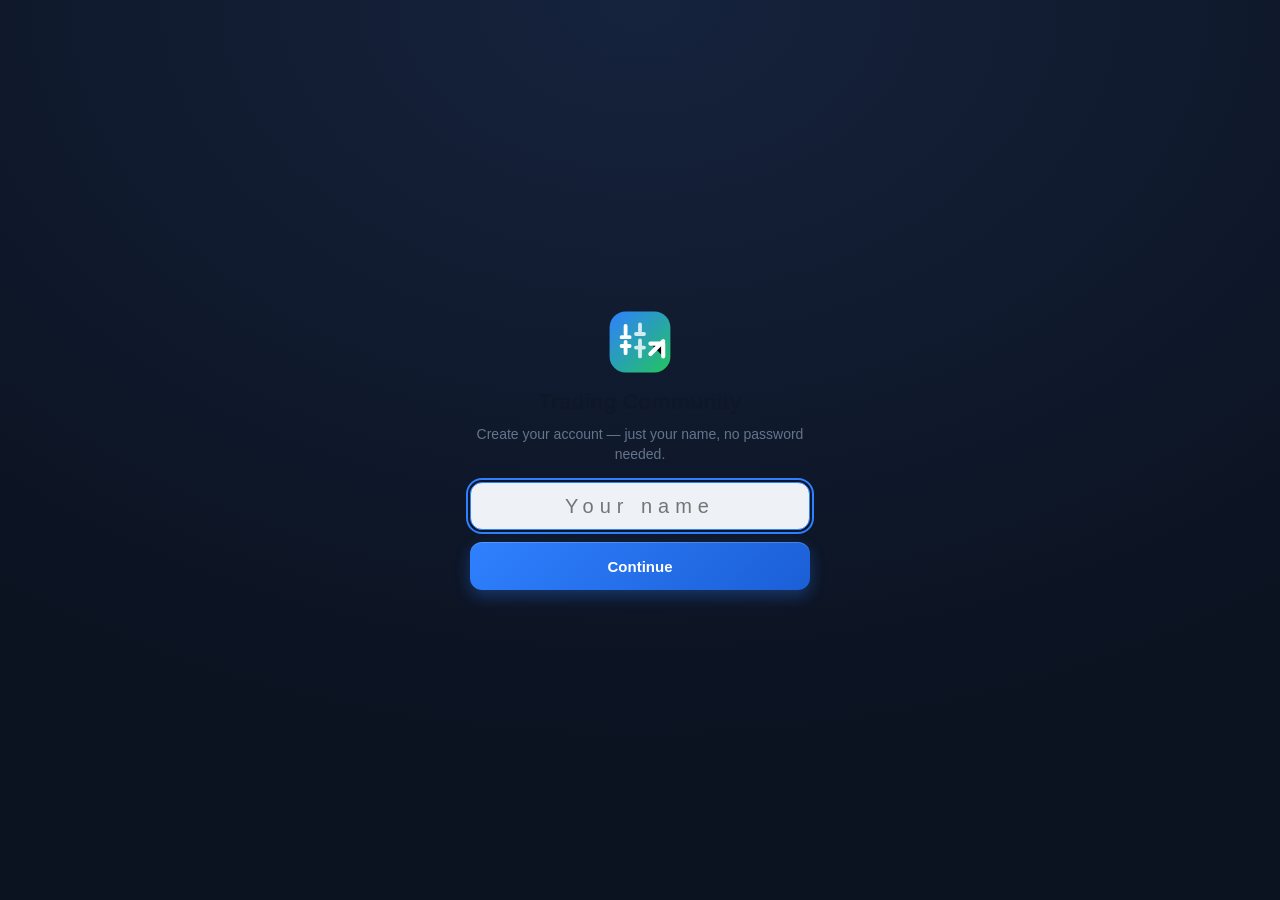
==== index.html @ dc7403ff "v25.18: fix name-only signup identity — saved name now renders on Profile/sidebar/header (renderYouI" ====
<!DOCTYPE html>
<html lang="en" data-theme="light">
<head>
<meta charset="UTF-8">
<meta name="viewport" content="width=device-width, initial-scale=1, viewport-fit=cover">
<meta name="theme-color" content="#05080F">
<title>Trading Community — Live Trading Terminal</title>
<link rel="stylesheet" href="styles.css?v=53">
</head>
<body>

<!-- ================= APP (no login — opens straight into the terminal) ================= -->
<div class="view active" id="view-app">
  <div class="app-shell">

    <!-- Desktop sidebar -->
    <aside class="sidebar">
      <div class="side-brand"><div class="brand-logo"><svg viewBox="0 0 40 40" aria-hidden="true"><defs><linearGradient id="blg1" x1="0" y1="0" x2="1" y2="1"><stop offset="0" stop-color="#2F80FF"/><stop offset="1" stop-color="#22C55E"/></linearGradient></defs><rect x="1" y="1" width="38" height="38" rx="10" fill="url(#blg1)"/><path d="M11 27v-7M11 15v-5M8.5 22.5h5M8.5 17h5" stroke="#fff" stroke-width="2.4" stroke-linecap="round"/><path d="M20 29V19M20 13V9M17.5 23.5h5M17.5 15h5" stroke="#fff" stroke-width="2.4" stroke-linecap="round" opacity=".8"/><path d="M26.5 27.5l8-8M26.5 21h8v8" stroke="#fff" stroke-width="2.6" stroke-linecap="round" stroke-linejoin="round"/></svg></div><div><b>Trade.FlexSpot</b><span>Trading community</span></div></div>
      <nav class="side-nav" id="sideNav" aria-label="Primary">
        <button class="snav active" data-tab="home"><span class="ic" data-icon="home"></span><span>Home</span></button>
        <button class="snav" data-tab="trade"><span class="ic" data-icon="trade"></span><span>Trade</span><i class="tab-badge" id="posBadgeSide" hidden></i></button>
        <button class="snav" data-tab="live"><span class="ic" data-icon="live"></span><span>Live</span><i class="live-dot"></i></button>
        <button class="snav" data-tab="traders"><span class="ic" data-icon="community"></span><span>Traders</span></button>
        <button class="snav" data-tab="reels"><span class="ic" data-icon="reel"></span><span>Reels</span></button>
        <button class="snav" data-tab="ideas"><span class="ic" data-icon="bulb"></span><span>Trade Ideas</span></button>
        <button class="snav" data-tab="leaderboard"><span class="ic" data-icon="trophy"></span><span>Leaderboard</span></button>
        <button class="snav" data-tab="classes"><span class="ic" data-icon="grad"></span><span>Classes</span></button>
        <button class="snav" data-tab="community"><span class="ic" data-icon="chat"></span><span>Community</span></button>
        <button class="snav" data-tab="portfolio"><span class="ic" data-icon="wallet"></span><span>Portfolio</span></button>
        <button class="snav" data-tab="brokers"><span class="ic" data-icon="bank"></span><span>Broker Accounts</span></button>
        <button class="snav" data-tab="profile"><span class="ic" data-icon="profile"></span><span>Profile</span></button>
        <button class="snav" data-tab="settings"><span class="ic" data-icon="gear"></span><span>Settings</span></button>
      </nav>
      <div class="side-foot">
        <div class="side-user"><div class="avatar sm" id="sideAvatar">AT</div><div><b id="sideName">Alex Trader</b><span id="sideEmail">Demo account</span></div></div>
      </div>
    </aside>

    <!-- Main column -->
    <div class="main">
      <header class="appbar">
        <div class="brand-logo sm-only"><svg viewBox="0 0 40 40" aria-hidden="true"><defs><linearGradient id="blg2" x1="0" y1="0" x2="1" y2="1"><stop offset="0" stop-color="#2F80FF"/><stop offset="1" stop-color="#22C55E"/></linearGradient></defs><rect x="1" y="1" width="38" height="38" rx="10" fill="url(#blg2)"/><path d="M11 27v-7M11 15v-5M8.5 22.5h5M8.5 17h5" stroke="#fff" stroke-width="2.4" stroke-linecap="round"/><path d="M20 29V19M20 13V9M17.5 23.5h5M17.5 15h5" stroke="#fff" stroke-width="2.4" stroke-linecap="round" opacity=".8"/><path d="M26.5 27.5l8-8M26.5 21h8v8" stroke="#fff" stroke-width="2.6" stroke-linecap="round" stroke-linejoin="round"/></svg></div>
        <button class="sym-picker" id="symPicker" aria-label="Select symbol"><span id="symName">XAUUSD</span><span class="ic sm" data-icon="chev"></span></button>
        <div class="px-block">
          <div class="px num" id="hdrPrice">—</div>
          <div class="chg-pill num" id="hdrChg">—</div>
        </div>
        <div class="appbar-search"><span class="ic sm" data-icon="search"></span><input id="globalSearch" placeholder="Search traders, symbols, ideas…" autocomplete="off" aria-label="Search"><div class="gsearch-drop" id="gsearchDrop" hidden></div></div>
        <div class="appbar-sp"></div>
        <button class="icon-btn" id="themeBtn" aria-label="Toggle theme"><span class="ic" data-icon="theme"></span></button>
        <button class="icon-btn" id="bellBtn" aria-label="Price alerts"><span class="ic" data-icon="bell"></span><i class="dot" id="alertDot" hidden></i></button>
        <button class="icon-btn" id="dmBtn" aria-label="Messages"><span class="ic" data-icon="chat"></span><i class="dot" id="dmDot" hidden></i></button>
        <button class="avatar-btn" id="avatarBtn" aria-label="Profile">AT</button>
      </header>

      <main class="content">

        <!-- ============ HOME ============ -->
        <section class="screen active" id="screen-home" aria-label="Home">
          <div class="mh-search"><span class="ic sm" data-icon="search"></span><input id="homeSearch" placeholder="Search traders, symbols, ideas…" autocomplete="off" aria-label="Search"><div class="gsearch-drop" id="homeSearchDrop" hidden></div></div>
          <!-- v25.13: install prompt (dismissible, demo) -->
          <div class="install-card" id="installCard" hidden>
            <span class="ic" data-icon="download"></span>
            <div class="install-tx"><b data-i18n="installTitle">Install the app</b><span class="fine" id="installHow">Faster access — add to your home screen.</span></div>
            <button class="primary-btn sm" id="installBtn" hidden><span data-i18n="installBtn">Install app</span></button>
            <button class="icon-btn" id="installX" aria-label="Dismiss"><span class="ic sm" data-icon="x"></span></button>
          </div>
          <div class="live-hero" id="liveHero">
            <img class="live-hero-bg" src="https://picsum.photos/seed/tradingdesk7/800/420" alt="" loading="lazy">
            <div class="live-hero-grad"></div>
            <div class="live-hero-top"><span class="live-pill"><i></i>LIVE</span><span class="live-viewers"><span class="ic xs" data-icon="eye"></span>2.4K</span></div>
            <div class="live-hero-bottom">
              <h3>Live Trading with Ali</h3>
              <p>XAUUSD Live Analysis • Q&amp;A • Trade Setups</p>
              <div class="live-hero-row"><span id="liveHeroAv"></span><span class="live-hero-name">Ali Khan <span class="verified">✓</span></span><button class="watch-live-btn" id="liveHeroBtn"><span data-i18n="watchLive">Watch Live</span></button></div>
            </div>
          </div>
          <div class="sec-head"><h3 data-i18n="upcomingLives">Upcoming lives</h3><span class="fine">Demo schedule</span></div>
          <div class="up-list" id="upcomingLives"></div>
          <div class="mkt-chips" id="homeMktChips" aria-label="Market overview"></div>
          <!-- v25.13: economic calendar teaser (demo) -->
          <button class="econ-card" data-goto="econ">
            <span class="ic" data-icon="cal"></span>
            <span class="econ-tx"><b data-i18n="econTitle">Economic Calendar</b><span class="fine">Next: NFP · Fri Oct 2 · 12:30 UTC <span class="demo-tag">Demo</span></span></span>
            <span class="ic xs set-chev" data-icon="chev"></span>
          </button>
          <div class="home-sec" id="homeSecTraders">
            <div class="sec-head"><h3 data-i18n="topTraders">Top Traders</h3><button class="link-btn" data-goto="community"><span data-i18n="seeAll">See All ›</span></button></div>
            <div class="tt-scroll" id="homeTopTraders"></div>
          </div>
          <div class="sec-head"><h3 data-i18n="reelsIdeas">Reels &amp; Trade Ideas</h3><button class="link-btn" data-goto="community"><span data-i18n="seeAll">See All ›</span></button></div>
          <div class="reels-scroll" id="homeReelsRow"></div>
          <div class="home-sec" id="homeSecClasses">
            <div class="sec-head"><h3 data-i18n="classes">Classes</h3><button class="link-btn" data-goto="classes"><span data-i18n="seeAll">See All ›</span></button></div>
            <div class="course-list" id="homeCourseList"></div>
          </div>
          <!-- v25.13: prop challenge promo (demo) -->
          <div class="prop-promo">
            <div class="prop-promo-top"><span class="ic" data-icon="trophy"></span><b>Prop Challenge</b><span class="demo-tag">Demo</span></div>
            <p class="fine">Turn a <b>$10,000 demo account</b> into a funded demo account: <b>+10%</b> profit target, <b>−5%</b> max drawdown, no time limit. Practice prop-firm rules with zero real money.</p>
            <div class="prop-promo-actions">
              <button class="primary-btn" id="homePropStart"><span class="ic xs" data-icon="trophy"></span> <span data-i18n="startChallenge">Start demo challenge</span></button>
              <button class="link-btn" data-goto="prop"><span data-i18n="viewDashboard">View dashboard ›</span></button>
            </div>
          </div>
          <!-- desktop home dashboard -->
          <div class="home-desk">
            <div class="hd-main">
              <div class="hd-hero" id="hdHero">
                <img src="https://picsum.photos/seed/tradingdesk7/1000/420" alt="" loading="lazy">
                <div class="hd-hero-grad"></div>
                <div class="hd-hero-top"><span class="live-pill"><i></i>LIVE</span><span class="live-viewers"><span class="ic xs" data-icon="eye"></span>2.4K</span></div>
                <div class="hd-hero-bottom">
                  <h3>Live Trading with Ali</h3>
                  <p>XAUUSD Live Analysis • Q&amp;A • Trade Setups</p>
                  <button class="watch-live-btn" id="hdHeroBtn">Watch Live</button>
                </div>
              </div>
              <div class="hd-sec">
                <div class="hd-sec-head"><h3>Reels &amp; Short Ideas</h3><button class="link-btn" data-goto="reels">See All ›</button></div>
                <div class="hd-reels" id="hdReels"></div>
              </div>
              <div class="hd-sec">
                <div class="hd-sec-head"><h3>Popular Trade Ideas</h3><button class="link-btn" data-goto="ideas">See All ›</button></div>
                <div class="hd-ideas" id="hdIdeas"></div>
              </div>
            </div>
            <div class="hd-side">
              <div class="hd-acct">
                <div class="hd-acct-head"><b>Your Account</b><span class="acct-tag">Real Account</span></div>
                <span class="fine">Equity</span>
                <div class="hd-eq num" id="hdEquity">$12,450.32</div>
                <div class="hd-eq-chg num pl-pos" id="hdEqChg">+2.35% (+$285.40)</div>
                <canvas class="hd-spark" id="hdSpark" width="300" height="60"></canvas>
                <div class="hd-acct-grid">
                  <div><span>Balance</span><b class="num" id="hdBal">$12,120.00</b></div>
                  <div><span>Equity</span><b class="num" id="hdEq2">$12,450.32</b></div>
                  <div><span>Free Margin</span><b class="num" id="hdFree">$9,230.11</b></div>
                  <div><span>Margin</span><b class="num" id="hdMarg">$3,220.21</b></div>
                </div>
                <div class="hd-acct-btns"><button class="pf-dep" id="hdDeposit">Deposit</button><button class="pf-wd" id="hdTradeNow">Trade Now</button></div>
              </div>
              <div class="hd-card">
                <div class="hd-sec-head"><h3>Top Traders</h3><button class="link-btn" data-goto="leaderboard">See All ›</button></div>
                <div id="hdTraders"></div>
              </div>
              <div class="hd-card">
                <div class="hd-sec-head"><h3>Community Sentiment</h3></div>
                <div class="hd-sent-sym"><span class="flag">🇺🇸</span><b>XAUUSD</b></div>
                <div class="poll-bars">
                  <div class="poll-row"><span>Bullish</span><div class="poll-track"><i id="hdBullFill" style="width:68%"></i></div><b class="num pl-pos" id="hdBullPct">68%</b></div>
                  <div class="poll-row"><span>Bearish</span><div class="poll-track"><i id="hdBearFill" style="width:32%"></i></div><b class="num pl-neg" id="hdBearPct">32%</b></div>
                </div>
                <span class="fine num">1,245 votes</span>
              </div>
              <div class="hd-card">
                <div class="hd-sec-head"><h3>Classes</h3><button class="link-btn" data-goto="classes">See All ›</button></div>
                <div id="hdCourses"></div>
              </div>
            </div>
          </div>
        </section>

        <!-- ============ TRADE TERMINAL ============ -->
        <section class="screen" id="screen-trade" aria-label="Trade">
          <div class="desk-symstrip" id="deskSymStrip" aria-label="Watchlist"></div>
          <!-- Account strip -->

          <button class="acct-switch" id="acctSwitch" aria-label="Switch trading account"><span class="acct-dot" id="acctDot"></span><span><b id="acctName">Exness</b><span class="acct-type" id="acctType">Demo</span></span><span class="ic sm" data-icon="chev"></span></button>
          <div class="acct-strip" id="acctStrip" aria-label="Account summary">
            <div class="acct"><span>Equity</span><b class="num" id="acctEquity">$10,000.00</b></div>
            <div class="acct"><span>Balance</span><b class="num" id="acctBalance">$10,000.00</b></div>
            <div class="acct"><span>Margin</span><b class="num" id="acctMargin">$0.00</b></div>
            <div class="acct"><span>Free margin</span><b class="num" id="acctFree">$10,000.00</b></div>
            <div class="acct"><span>Margin level</span><b class="num" id="acctLevel">—</b></div>
          </div>

                    <!-- Symbol header -->

          <div class="sym-head">
            <div class="sym-title">
              <h2 id="symTitle">XAUUSD</h2>
              <span id="symSub">Gold vs US Dollar · OANDA</span>
            </div>
            <div class="sym-px">
              <div class="num big" id="symPrice">—</div>
              <div class="sym-chg num" id="symChg">—</div>
            </div>
          </div>

                    <!-- Chart -->
          <div class="chart-card">
            <div class="chart-toprow">
              <div class="tf-bar" id="tfBar" role="tablist" aria-label="Timeframe">
                <button class="tf active" data-tf="1m" role="tab">1m</button>
                <button class="tf" data-tf="5m" role="tab">5m</button>
                <button class="tf" data-tf="15m" role="tab">15m</button>
                <button class="tf" data-tf="1H" role="tab">1H</button>
                <button class="tf" data-tf="4H" role="tab">4H</button>
                <button class="tf" data-tf="1D" role="tab">1D</button>
              </div>
              <button class="idea-fab" id="shareIdeaBtn"><span class="ic xs" data-icon="send"></span><span class="if-tx">Post idea</span></button>
              <button class="ind-btn" id="indBtn" aria-label="Chart indicators">Indicators</button>
              <span class="ct-sep"></span>
              <button class="ct-icbtn" id="chartSaveBtn" aria-label="Save chart" title="Save chart"><span class="ic sm" data-icon="bookmark"></span></button>
              <button class="ct-icbtn" id="chartSnapBtn" aria-label="Snapshot" title="Snapshot"><span class="ic sm" data-icon="cam"></span></button>
              <button class="replay-btn" id="replayBtn" aria-label="Replay mode" title="Replay historical candles">⟲ <span>Replay</span></button>
            </div>
            <div class="replay-bar" id="replayBar" hidden>
              <span class="replay-tag">⟲ Replay · demo · historical candles</span>
              <button class="rp-btn" id="rpBack" aria-label="Step back">⏮</button>
              <button class="rp-btn" id="rpPlay" aria-label="Play or pause">▶</button>
              <button class="rp-btn" id="rpFwd" aria-label="Step forward">⏭</button>
              <button class="rp-btn rp-speed" id="rpSpeed" aria-label="Replay speed">1x</button>
              <span class="replay-count num" id="rpCount">–</span>
              <button class="rp-exit" id="rpExit">Exit replay</button>
            </div>
            <div class="indchip-row" id="indRow" aria-label="Indicators">
              <button class="ind-chip" data-ind="ma">MA</button>
              <button class="ind-chip" data-ind="ema">EMA</button>
              <button class="ind-chip" data-ind="rsi">RSI</button>
              <button class="ind-chip" data-ind="macd">MACD</button>
              <button class="ind-chip" data-ind="bb">Bollinger</button>
              <button class="ind-expand" id="indExpand" aria-label="All indicators"><span class="ic sm" data-icon="expand"></span></button>
              <button class="ind-expand" id="chartFsBtn" aria-label="Fullscreen chart"><span class="ic sm" data-icon="expand"></span></button>
            </div>
            <div class="chart-wrap" id="tradeChartWrap">
                <div class="chart-fs-bar" id="chartFsBar" hidden>
                  <button class="fs-pill" id="chartFsTicket"><span class="ic xs" data-icon="trade"></span> Ticket</button>
                  <button class="fs-pill" id="chartFsClose" aria-label="Exit fullscreen"><span class="ic xs" data-icon="x"></span></button>
                </div>
                <div class="drawbar" id="drawBar" aria-label="Drawing tools">
                  <button class="db-btn active" data-draw="cross" title="Crosshair"><span class="ic sm" data-icon="plus"></span></button>
                  <button class="db-btn" data-draw="trend" title="Trend line"><span class="ic sm" data-icon="edit"></span></button>
                  <button class="db-btn" data-draw="fib" title="Fibonacci"><span class="ic sm" data-icon="fib"></span></button>
                  <button class="db-btn" data-draw="text" title="Text"><span class="ic sm" data-icon="chat"></span></button>
                </div>
                <div class="lw-legend num" id="chartLegend"><b id="lgSym">XAUUSD</b><span class="lg-tf" id="lgTF">1m</span><span class="mkt-pill" id="mktPill"></span><span class="data-badge" id="dataBadge"></span><span class="lg-ohlc">O <i id="lgO">—</i></span><span class="lg-ohlc">H <i id="lgH">—</i></span><span class="lg-ohlc">L <i id="lgL">—</i></span><span class="lg-ohlc">C <i id="lgC">—</i></span><span id="lgChg" class="num">—</span></div>
                <div class="proxy-note" id="proxyNote" hidden>Gold priced via the PAXG token — a market proxy, not a broker XAUUSD feed.</div>
                <div class="tv-host" id="tvChart"></div>
                <div id="indPanes"></div>
                <div class="ind-readout" id="indReadout" hidden></div>
                <div class="quick-trade">
                  <button class="qt buy" id="qtBuy">BUY</button>
                  <button class="qt sell" id="qtSell">SELL</button>
                </div>
            </div>
          </div>
          <div class="trade-cols">
            <!-- Order ticket -->
            <div class="ticket-card">
              <div class="tk-sym">
                <div><b id="tkSym">XAUUSD</b><span id="tkSymSub">Gold Spot / U.S. Dollar</span></div>
                <div class="tk-px"><b class="num" id="tkPx">—</b><span class="num" id="tkChg">—</span></div>
              </div>
              <div class="mkt-note" id="mktNote" hidden>⏸ Market closed — showing the last price. Demo orders still work.</div>
              <div class="ticket" aria-label="Order ticket">
              <div class="ttype-tabs" id="ttypeTabs" role="tablist" aria-label="Order type">
                  <button class="ttype active" data-ttype="market" role="tab">Market</button>
                  <button class="ttype" data-ttype="limit" role="tab">Limit</button>
                  <button class="ttype" data-ttype="stop" role="tab">Stop</button>
                </div>
              <div class="dir-toggle" id="dirToggle" hidden>
                  <button class="dir-btn buy active" data-dir="buy" role="tab">Buy</button>
                  <button class="dir-btn sell" data-dir="sell" role="tab">Sell</button>
                </div>
              <div class="fld" id="tPriceWrap" hidden>
                  <label for="tPrice" id="tPriceLabel">Limit price</label>
                  <input class="field num" id="tPrice" inputmode="decimal" placeholder="0.00" autocomplete="off">
                </div>
              <div class="ticket-mid">
                <div class="fld">
                  <label>Lot Size</label>
                  <div class="stepper">
                    <button id="lotMinus" aria-label="Decrease volume"><span class="ic sm" data-icon="minus"></span></button>
                    <span class="num" id="lotVal">0.10</span>
                    <button id="lotPlus" aria-label="Increase volume"><span class="ic sm" data-icon="plus"></span></button>
                  </div>
                  <div class="lot-presets" id="lotPresets" role="group" aria-label="Quick lot sizes">
                    <button data-lot="0.01">0.01</button><button data-lot="0.10" class="on">0.10</button><button data-lot="0.50">0.50</button><button data-lot="1.00">1.00</button>
                  </div>
                </div>
                <button class="switch-row" id="tpslToggle" aria-pressed="true">
                  <span>Take profit / Stop loss</span>
                  <span class="switch on" id="tpslSwitch"><i></i></span>
                </button>
              </div>
              <div class="tpsl-grid" id="tpslWrap">
                  <div class="fld"><label for="tpPrice">TP (Price)</label><input class="field num" id="tpPrice" inputmode="decimal" placeholder="—" autocomplete="off"></div>
                  <div class="fld"><label for="slPrice">SL (Price)</label><input class="field num" id="slPrice" inputmode="decimal" placeholder="—" autocomplete="off"></div>
                </div>
              <div class="exec-row">
                <button class="exec buy" id="buyBtn"><span>BUY</span><b class="num" id="buyPx">—</b></button>
                <button class="exec sell" id="sellBtn"><span>SELL</span><b class="num" id="sellPx">—</b></button>
              </div>
              <div class="risk-line">Est. Margin <b class="num" id="estMargin">$0.00</b><span class="sep">·</span>Leverage <b class="num">1:500</b></div>
              <p class="fine">Demo execution — no real orders are placed.</p>
              </div>
            </div>
            <div class="trade-side">
              <div class="sec-head"><h3>Watchlist</h3><span class="fine">Tap to switch chart</span></div>
              <div class="watchlist watch-strip" id="watchList" role="listbox" aria-label="Watchlist"></div>
              <!-- Position size calculator -->
              <div class="calc-card" id="sizeCalc">
                <div class="sec-head"><h3>Position size</h3><span class="fine">Demo</span></div>
                <div class="calc-grid">
                  <div class="fld"><label for="calcRisk">Risk %</label><input class="field num" id="calcRisk" inputmode="decimal" value="1" autocomplete="off"></div>
                  <div class="fld"><label for="calcSL">Stop distance <span class="fine" id="calcSLUnit">(price)</span></label><input class="field num" id="calcSL" inputmode="decimal" placeholder="0.00" autocomplete="off"></div>
                </div>
                <div class="calc-out"><span>Suggested size</span><b class="num" id="calcLots">—</b></div>
                <p class="fine">Risk-based sizing on demo equity — educational only.</p>
              </div>
              <!-- Market data -->

            <div class="col-data">
              <div class="md-card">
                <div class="md-tabs" id="mdTabs" role="tablist" aria-label="Market data">
                  <button class="md-tab active" data-md="depth" role="tab">Order book</button>
                  <button class="md-tab" data-md="tape" role="tab">Recent trades</button>
                </div>
                <div class="md-body" id="mdDepth">
                  <div class="ob-head"><span>Price</span><span>Size</span><span>Total</span></div>
                  <div id="obAsks"></div>
                  <div class="ob-spread"><span class="num" id="obLast">—</span><span class="ob-spread-lbl">Spread <b class="num" id="obSpread">—</b></span></div>
                  <div id="obBids"></div>
                </div>
                <div class="md-body" id="mdTape" hidden>
                  <div class="ob-head"><span>Time</span><span>Price</span><span>Size</span></div>
                  <div id="tapeBody"></div>
                </div>
              </div>
            </div>
          </div>
        </div>
          <!-- Positions -->
          <div class="pos-card">
            <div class="sec-head"><h3>Positions</h3><span class="eq-chip">Equity <b class="num" id="eqVal">$10,000.00</b></span></div>
            <div class="subtabs" id="posTabs" role="tablist" aria-label="Position tabs">
            <button class="subtab active" data-ptab="open" role="tab">Open <span class="cnt" id="openCount">0</span></button>
            <button class="subtab" data-ptab="pending" role="tab">Pending <span class="cnt" id="pendCount">0</span></button>
            <button class="subtab" data-ptab="history" role="tab">History</button>
          </div>
            <div id="posOpen"></div>
            <div id="posPending" hidden></div>
            <div id="posHistory" hidden></div>
          </div>
          <!-- Alerts -->
<div class="alerts-card" id="alertsCard">
                <div class="sec-head"><h3>Price alerts</h3><button class="link-btn" id="alertAddBtn"><span class="ic xs" data-icon="plus"></span> New alert</button></div>
                <div class="alert-form" id="alertForm" hidden>
                  <div class="fld"><label for="afSym">Symbol</label><select class="field" id="afSym"></select></div>
                  <div class="fld-row">
                    <div class="fld"><label for="afCond">Condition</label>
                      <select class="field" id="afCond"><option value="above">Price above</option><option value="below">Price below</option><option value="rsi_over">RSI crosses above 70</option><option value="rsi_under">RSI crosses below 30</option><option value="ema_cross_up">Price crosses above EMA 21</option><option value="ema_cross_down">Price crosses below EMA 21</option></select>
                    </div>
                    <div class="fld"><label for="afPrice">Price</label><input class="field num" id="afPrice" inputmode="decimal" placeholder="0.00" autocomplete="off"></div>
                  </div>
                  <div class="form-row">
                    <button class="primary-btn sm" id="afSave">Create alert</button>
                    <button class="ghost-btn sm" id="afCancel">Cancel</button>
                  </div>
                </div>
                <div id="alertList"></div>
              </div>        </section>

        <!-- ============ LIVE ============ -->
        <section class="screen" id="screen-live" aria-label="Live">
          <div class="lv-stage">
            <div class="lv-video" id="liveVideoWrap">
              <div class="lv-chart" id="tvChartStage" aria-hidden="true"></div>
              <div class="lv-grad"></div>
              <div class="lv-topbar">
                <button class="lv-icbtn" id="liveBack" aria-label="Back"><span class="ic sm" data-icon="chevL"></span></button>
                <span class="live-pill"><i></i>LIVE</span>
                <span class="lv-viewers"><span class="ic xs" data-icon="eye"></span><span class="num" id="viewerCount">2,412</span></span>
                <span class="copy-chip" id="copyChip" hidden>📋 Copying</span>
                <span class="lv-spacer"></span>
                <button class="lv-icbtn" id="camFlipBtn" aria-label="Camera options"><span class="ic sm" data-icon="cam"></span></button>
                <button class="lv-icbtn" id="liveMoreBtn" aria-label="More options"><span class="ic sm" data-icon="dots"></span></button>
              </div>
              <div class="live-hearts" id="liveHearts" aria-hidden="true"></div>
              <div class="face-cam" id="faceCam" aria-label="Streamer camera">
                <div class="cam-bg bg-none" id="faceCamBg"></div>
                <span class="fc-tag" id="faceCamTag" hidden></span>
                <video id="faceCamVideo" autoplay playsinline muted hidden></video>
                <div class="fc-empty" id="faceCamEmpty">
                  <span class="ic fc-cam-ic" data-icon="cam"></span>
                  <span class="fc-label">Face cam</span>
                  <button class="fc-cam-btn" id="camToggleBtn">Enable camera</button>
                </div>
                <i class="fc-resize" id="fcResize"></i>
              </div>
              <div class="guest-cam" id="guestCam" hidden></div>
              <button class="golive-mini lv-golive" id="goLiveBtn"><span class="golive-dot"></span><b>Go Live</b></button>
              <button class="golive-mini golive-sched" id="schedLiveBtn" aria-label="Schedule a live"><span>📅</span><b>Schedule</b></button>
            </div>
            <div class="lv-info">
              <h3>Live Trading with Ali</h3>
              <p class="fine">XAUUSD Analysis • Live Trades • Q&amp;A</p>
              <div class="lv-host">
                <div class="avatar" id="liveAvatar">AK</div>
                <div class="lv-host-tx"><b>Ali Khan <span class="verified">✓</span></b><span class="fine">Pro Trader • <span class="num">128K</span> followers</span></div>
                <button class="follow-btn sm" id="liveFollowBtn">Follow</button>
                <button class="copy-open-btn" id="liveCopyBtn2">Copy Trades</button>
              </div>
              <div class="lv-engage">
                <button class="engage-btn" id="heartBtn"><span class="ic sm" data-icon="like"></span><b class="num" id="likeCount">1.2K</b></button>
                <button class="engage-btn" id="liveShareBtn"><span class="ic sm" data-icon="share"></span><span>Share</span></button>
                <button class="engage-btn" id="liveSaveBtn" aria-label="Save stream"><span class="ic sm" data-icon="bookmark"></span></button>
                <button class="engage-btn" id="giftBtn" aria-label="Send a gift"><span>🎁</span><span>Gift</span></button>
                <button class="engage-btn" id="inviteBtn" aria-label="Invite a co-host" hidden><span>➕</span><span>Invite</span></button>
                <button class="engage-btn" id="pollBtn" aria-label="Start a poll" hidden><span>📊</span><span>Poll</span></button>
              </div>
              <div class="gift-top" id="giftTop" hidden></div>
              <div class="lv-tabs" id="liveTabs" role="tablist" aria-label="Live sections">
                <button class="lv-tab active" data-lv="chat" role="tab">Live Chat</button>
                <button class="lv-tab" data-lv="ideas" role="tab">Trade Ideas <i class="lv-dot"></i></button>
                <button class="lv-tab" data-lv="about" role="tab">About</button>
                <button class="lv-tab" data-lv="qa" role="tab">Q&amp;A</button>
              </div>
            </div>
          </div>
          <div class="you-live-bar" id="youLiveBar" hidden>
            <span class="live-pill"><i></i>YOU ARE LIVE</span>
            <span class="rec-badge" id="recBadge"><i></i>REC</span>
            <span class="yl-stat"><b class="num" id="youViewers">0</b> watching</span>
            <span class="yl-stat num" id="youTimer">00:00</span>
            <span class="yl-stat"><b class="num pl-pos" id="youPL">+$0.00</b> today</span>
            <button class="ghost-btn sm" id="liveLayoutBtn" aria-label="Change layout">⛶ Layout</button>
            <button class="danger-btn sm" id="endLiveBtn">End</button>
          </div>
          <div class="myrec-strip" id="myRecStrip" hidden></div>
          <div class="watch-bar" id="watchBar" hidden>
            <span id="watchBarTxt"></span>
            <button class="ghost-btn sm" id="watchLeave">Leave</button>
          </div>
          <div class="live-hint card" id="liveHint" hidden>
            <b>You're live — what now?</b>
            <ol>
              <li>Call out your entries on <b id="liveHintSym">XAUUSD</b> as you take them.</li>
              <li>Viewers see your live chart and face-cam.</li>
              <li>Tap <b>End</b> when you're done.</li>
            </ol>
            <button class="ghost-btn sm" id="liveHintOk">Got it</button>
          </div>
          <div class="chart-wrap live-chart" id="liveChartWrap" hidden>
            <div class="tv-host" id="tvChartLive"></div>
          </div>
          <div class="live-pos-strip" id="livePosStrip" hidden></div>
          <div class="lv-page active" id="lvPageChat">
            <div id="livePollWrap"></div>
            <div class="chat" id="liveChat"></div>
            <div class="chat-bar">
              <input class="field" id="chatInput" placeholder="Type a message…" maxlength="140" autocomplete="off">
              <button class="icon-btn" id="chatEmojiBtn" aria-label="Emoji"><span class="ic sm" data-icon="smile"></span></button>
              <button class="icon-btn primary" id="chatSend" aria-label="Send message"><span class="ic sm" data-icon="send"></span></button>
            </div>
          </div>
          <div class="lv-page" id="lvPageIdeas" hidden>
            <div class="sec-head"><h3>Live trades</h3>
              <button class="copy-switch" id="copySwitch" aria-pressed="false"><i></i><span>Copy trades</span></button>
            </div>
            <div class="feed" id="liveFeed"></div>
          </div>
          <div class="lv-page" id="lvPageAbout" hidden>
            <div class="lv-about">
              <div class="lv-about-row"><span>Trader</span><b>Ali Khan @alikhantfx</b></div>
              <div class="lv-about-row"><span>Focus</span><b>XAUUSD · London session scalps</b></div>
              <div class="lv-about-row"><span>Win rate</span><b class="num">62%</b></div>
              <div class="lv-about-row"><span>Total return</span><b class="num pl-pos">+284.5%</b></div>
              <p class="fine">Streaming is simulated in this demo — no real broadcast leaves your device.</p>
            </div>
          </div>
          <div class="lv-page" id="lvPageQa" hidden>
            <p class="fine qa-note">Q&amp;A — demo, questions stay on this device.</p>
            <div class="chat-bar qa-bar">
              <input class="field" id="qaInput" placeholder="Ask the host a question…" maxlength="140" autocomplete="off">
              <button class="icon-btn primary" id="qaSend" aria-label="Ask question"><span class="ic sm" data-icon="send"></span></button>
            </div>
            <div id="qaList"></div>
            <div class="qa-answered-head" id="qaAnsweredHead" hidden>Answered</div>
            <div id="qaAnswered"></div>
          </div>
          <div class="live-toprow">
            <div class="live-now" id="liveNowStrip" aria-label="Live now"></div>
          </div>
          <div class="reels-hub">
            <div class="sec-head">
              <h3><span class="ic sm" data-icon="reel"></span> Reels</h3>
              <span class="fine num" id="reelsHubCount"></span>
            </div>
            <button class="ghost-btn wide new-reel-btn" id="hubNewReel"><span class="ic xs" data-icon="plus"></span> Upload reel</button>
            <div class="reel-grid" id="reelsHubGrid"></div>
            <p class="fine">Every reel from the community in one place — demo.</p>
          </div>
        </section>

        <!-- ============ COMMUNITY ============ -->
        <section class="screen" id="screen-traders" aria-label="Traders">
          <div class="you-card" id="youCard"></div>
          <div class="sheet-search trader-search"><span class="ic sm" data-icon="search"></span><input class="field" id="traderSearch" placeholder="Search traders…" autocomplete="off" aria-label="Search traders"></div>
          <div class="sec-head"><h3>Leaderboard</h3><span class="fine">Top traders · demo</span></div>
          <div class="lb-tabs" id="lbTabs" role="tablist" aria-label="Leaderboard sort">
            <button class="lb-tab active" data-lb="profit" role="tab">Profit</button>
            <button class="lb-tab" data-lb="win" role="tab">Win rate</button>
            <button class="lb-tab" data-lb="followers" role="tab">Followers</button>
          </div>
          <div class="trader-list" id="traderList"></div>
          <div class="card poll">
            <div class="sec-head"><h3>Community sentiment</h3><span class="fine num" id="pollVotes">—</span></div>
            <p class="poll-q">XAUUSD — where is gold headed this week?</p>
            <div class="poll-bars">
              <div class="poll-row"><span>Bullish</span><div class="poll-track"><i id="pollBuyFill"></i></div><b class="num" id="pollBuyPct">—</b></div>
              <div class="poll-row"><span>Bearish</span><div class="poll-track"><i id="pollSellFill"></i></div><b class="num" id="pollSellPct">—</b></div>
            </div>
            <div class="poll-btns" id="pollBtns">
              <button class="primary-btn sm" id="pollBuy">Vote bullish</button>
              <button class="ghost-btn sm" id="pollSell">Vote bearish</button>
            </div>
          </div>
          <div class="sec-head"><h3>Classes</h3><button class="see-all" id="classesSeeAll">See All ›</button></div>
          <div class="course-list" id="courseList"></div>
          <div class="sec-head"><h3>Feed</h3><span class="fine">Demo posts</span></div>
          <div class="card composer">
            <div class="avatar">YOU</div>
            <input class="field" id="composerInput" placeholder="Share a trade idea…" maxlength="280" autocomplete="off">
            <button class="primary-btn sm" id="composerPost">Post</button>
          </div>
          <div id="postList"></div>
        </section>

        <!-- ============ TRADER PROFILE (overlay) ============ -->
        <div class="tprof-view" id="traderProfile" hidden>
          <div class="tprof-top">
            <button class="icon-btn" id="tprofBack" aria-label="Back"><span class="ic tprof-back-ic" data-icon="chev"></span></button>
            <b>Trader profile</b><span class="demo-tag">Demo</span>
          </div>
          <div class="tprof-scroll" id="tprofBody"></div>
        </div>

        <!-- ============ PROFILE ============ -->
        <section class="screen" id="screen-profile" aria-label="Profile">
          <div class="prof-head">
            <button class="prof-av-btn" id="profAvatarBtn" aria-label="Edit profile photo"><span class="avatar lg" id="profAvatar">AT</span><span class="av-cam"><span class="ic xs" data-icon="cam"></span></span></button>
            <div class="prof-id"><h3 id="profName">Alex Trader</h3><span class="handle" id="profHandle">@alextrader</span>
            <span class="funded-badge" id="fundedBadge" hidden>Funded ✓ · demo</span>
            <span class="streak-pill" id="streakPill" hidden>🔥 1</span>
            <div class="prof-bio" id="profBio">Learning in public · XAUUSD &amp; majors · demo journey</div></div>
          </div>
          <button class="primary-btn wide" id="editProfileBtn"><span class="ic xs" data-icon="edit"></span> Edit profile</button>
          <div class="set-card">
            <div class="set-title">Account</div>
            <button class="set-row" id="profAcctBtn">
              <span class="set-ic"><span class="ic" data-icon="bank"></span></span>
              <span class="set-tx"><b>Trading account</b><span><span class="acct-dot" id="profAcctDot"></span> <span id="profAcctName">Exness · Demo</span></span></span>
              <span class="ic xs set-chev" data-icon="chev"></span>
            </button>
            <button class="set-row" id="kycRow">
              <span class="set-ic"><span class="ic" data-icon="shield"></span></span>
              <span class="set-tx"><b id="kycLabel">Verify identity</b><span>Identity verification</span></span>
              <b class="kyc-status" id="kycStatus">Not verified</b>
              <span class="ic xs set-chev" data-icon="chev"></span>
            </button>
          </div>
          <div class="set-card">
            <div class="set-title">Achievements <span class="demo-tag">Demo</span></div>
            <div class="ach-row" id="achieveRow"></div>
          </div>
          <div class="set-card">
            <div class="set-title">Preferences</div>
            <button class="set-row" id="setThemeRow">
              <span class="set-ic"><span class="ic" data-icon="theme"></span></span>
              <span class="set-tx"><b>Appearance</b><span id="setThemeName">Dark</span></span>
              <span class="ic xs set-chev" data-icon="chev"></span>
            </button>
            <button class="set-row" id="setAlertsRow">
              <span class="set-ic"><span class="ic" data-icon="bell"></span></span>
              <span class="set-tx"><b>Price alerts</b><span>Manage your alerts</span></span>
              <span class="ic xs set-chev" data-icon="chev"></span>
            </button>
          </div>
          <div class="set-card">
            <div class="set-title">About</div>
            <div class="set-row static">
              <span class="set-ic"><span class="ic" data-icon="info"></span></span>
              <span class="set-tx"><b>Trading Community</b><span id="profVerLine">demo build</span></span>
            </div>
          </div>
          <div class="stat-grid">
            <div class="stat"><b class="num" id="statWin">67%</b><span>Win rate</span></div>
            <div class="stat"><b class="num" id="statTrades">312</b><span>Demo trades</span></div>
            <div class="stat"><b class="num" id="statFollowers">48.2k</b><span>Followers</span></div>
            <div class="stat"><b class="num" id="statPL">+$4,210</b><span>Total P/L</span></div>
          </div>
          <!-- v25.13: referral rewards (demo) -->
          <div class="set-card ref-card">
            <div class="set-title"><span data-i18n="inviteFriends">Invite friends</span> <span class="demo-tag">Demo</span></div>
            <p class="fine">Share your invite link — each friend who joins the demo earns you <b>$25 demo funds</b>. Simulated.</p>
            <div class="ref-row"><input class="field" id="refLinkP" readonly value="" aria-label="Invite link"><button class="ghost-btn sm" id="refCopyP">Copy</button></div>
            <div class="set-row static"><span><b>Friends invited</b><span class="fine">Simulated count — demo</span></span><b class="num" id="refCountP">0</b></div>
            <button class="ghost-btn sm" id="refSimP">Simulate an invite (+$25 demo)</button>
          </div>
          <div class="card copy-status" id="copyStatusCard" hidden></div>
          <div class="prof-tabs" id="profTabs" role="tablist" aria-label="Profile tabs">
            <button class="ptab active" data-ptab="posts" role="tab">Posts</button>
            <button class="ptab" data-ptab="reels" role="tab">Reels</button>
            <button class="ptab" data-ptab="trades" role="tab">Trades</button>
          </div>
          <div id="profPosts"></div>
          <div id="profReels" hidden></div>
          <div id="profTrades" hidden>
            <div class="sec-head"><h3>Broker accounts</h3><span class="demo-tag">Demo</span></div>
            <div id="brokerList"></div>
            <button class="ghost-btn wide" id="addBroker"><span class="ic xs" data-icon="plus"></span> Add broker</button>
            <!-- v25.13: partner broker affiliate links (demo) -->
            <div id="affRow" class="aff-row"></div>
            <div class="sec-head"><h3>Trade history</h3></div>
            <div id="profHistory"></div>
          </div>
        </section>

        <!-- ============ COMMUNITY ============ -->
        <section class="screen" id="screen-community" aria-label="Community">
          <div id="ownerAnnounce"></div>
          <div class="ctabs" id="communityTabs" role="tablist" aria-label="Community sections">
            <button class="ctab active" data-ctab="traders" role="tab">Top Traders</button>
            <button class="ctab" data-ctab="feed" role="tab">Community</button>
            <button class="ctab" data-ctab="ideas" role="tab">Trade Ideas</button>
            <button class="ctab" data-ctab="reels" role="tab">Reels</button>
          </div>
          <div class="cpage active" id="cpage-traders" role="tabpanel">
            <div class="period-pills" id="periodPills" role="tablist" aria-label="Ranking period">
              <button class="ppill active" data-period="30D" role="tab">30D</button>
              <button class="ppill" data-period="90D" role="tab">90D</button>
              <button class="ppill" data-period="1Y" role="tab">1Y</button>
              <button class="ppill" data-period="ALL" role="tab">All</button>
            </div>
            <div id="communityTraders"></div>
          </div>
          <div class="cpage" id="cpage-feed" role="tabpanel" hidden>
            <div class="composer">
              <div class="avatar sm" id="composerAvatar">AT</div>
              <input class="field" id="composerDeskInput" placeholder="Share a trade idea…" aria-label="Write a post">
              <button class="icon-btn primary" id="composerDeskPost" aria-label="Post"><span class="ic sm" data-icon="send"></span></button>
            </div>
            <div id="communityPosts"></div>
          </div>
          <div class="cpage" id="cpage-ideas" role="tabpanel" hidden>
            <div id="communityIdeas"></div>
          </div>
          <div class="cpage" id="cpage-reels" role="tabpanel" hidden>
            <div class="reels-grid" id="communityReels"></div>
          </div>
        </section>

        <!-- ============ PORTFOLIO ============ -->
        <section class="screen" id="screen-portfolio" aria-label="Portfolio">
          <div class="pf-balance-card">
            <div class="pf-balance-top"><span>Total Balance</span><button class="icon-btn sm" id="pfEye" aria-label="Toggle balance visibility"><span class="ic sm" data-icon="eye"></span></button></div>
            <div class="pf-balance num" id="pfBalance">$12,450.32</div>
            <div class="pf-balance-sub num" id="pfBalanceSub">+2.35% · +$285.40 (Today)</div>
            <svg class="pf-spark" id="pfSpark" viewBox="0 0 200 48" preserveAspectRatio="none" aria-hidden="true"></svg>
            <div class="pf-actions">
              <button class="primary-btn" id="pfDeposit">Deposit</button>
              <button class="pf-ghost-btn" id="pfWithdraw">Withdraw</button>
              <button class="icon-btn" id="pfShare" aria-label="Share P/L card"><span class="ic sm" data-icon="share"></span></button>
            </div>
            <div class="pf-meta">
              <div><span>Equity</span><b class="num" id="pfEquity">$12,318.10</b></div>
              <div><span>Free Margin</span><b class="num" id="pfFree">$9,230.11</b></div>
              <div><span>Margin</span><b class="num" id="pfMargin">$3,088.00</b></div>
            </div>
          </div>
          <div class="ptabs" id="pfTabs" role="tablist" aria-label="Portfolio sections">
            <button class="ptab active" data-pftab="positions" role="tab">Positions</button>
            <button class="ptab" data-pftab="history" role="tab">History</button>
            <button class="ptab" data-pftab="orders" role="tab">Orders</button>
            <button class="ptab" data-pftab="txns" role="tab">Transactions</button>
          </div>
          <div class="ppage active" id="ppage-positions" role="tabpanel">
            <div class="sec-head"><h3>Open Positions <span class="count-pill" id="pfPosCount"></span></h3><button class="link-btn" id="pfCloseAll">Close All</button></div>
            <div id="pfPositions"></div>
          </div>
          <div class="ppage" id="ppage-history" role="tabpanel" hidden>
            <div class="sec-head"><h3>History</h3><span><button class="link-btn" id="pfExportCsv">Export CSV</button> · <button class="link-btn" id="pfAiReview">AI weekly review</button> · <button class="link-btn journal-toggle" id="journalToggle">📓 Journal</button></span></div>
            <div id="pfHistory"></div>
          </div>
          <div class="ppage" id="ppage-orders" role="tabpanel" hidden>
            <div id="pfOrders"></div>
          </div>
          <div class="ppage" id="ppage-txns" role="tabpanel" hidden>
            <div id="pfTxns"></div>
          </div>
          <div class="sec-head"><h3>Account Overview</h3></div>
          <div class="pf-ov-grid">
            <div class="pf-ov-cell"><span>Real Account</span><b class="num" id="pfOvBalance">$12,450.32</b></div>
            <div class="pf-ov-cell"><span>Total P/L</span><b class="num" id="pfOvPL">+$386.51</b></div>
            <div class="pf-ov-cell"><span>Open Trades</span><b class="num" id="pfOvOpen">2</b></div>
            <div class="pf-ov-cell"><span>Margin Level</span><b class="num" id="pfOvLevel">386.5%</b></div>
          </div>
          <p class="fine center">Simulated portfolio — demo</p>
        </section>

        <!-- ============ TRADE IDEAS ============ -->
        <section class="screen" id="screen-ideas" aria-label="Trade ideas">
          <div class="page-head"><div><h2>Trade Ideas</h2><span class="fine">Setups from top traders — demo</span></div>
            <button class="primary-btn sm" id="ideasPagePost"><span class="ic xs" data-icon="send"></span> Post idea</button></div>
          <div id="ideasPageList"></div>
        </section>

        <!-- ============ LEADERBOARD ============ -->
        <section class="screen" id="screen-leaderboard" aria-label="Leaderboard">
          <div class="page-head"><div><h2>Leaderboard</h2><span class="fine">Ranked by returns — demo</span></div></div>
          <div class="card contest-card">
            <div class="sec-head"><h3>🏆 Weekly Demo Contest</h3><span class="demo-tag">Demo</span></div>
            <p class="fine contest-sub" id="contestSub">Demo P/L this week · prizes announced soon</p>
            <div id="contestRows"></div>
          </div>
          <div class="ctabs" id="lbViewTabs" role="tablist" aria-label="Leaderboard view">
            <button class="ctab active" data-lbtab="traders" role="tab">Traders</button>
            <button class="ctab" data-lbtab="copiers" role="tab">Copiers · Play money</button>
          </div>
          <div id="lbTradersPane">
          <div class="period-pills" id="lbPeriodPills" role="tablist" aria-label="Ranking period">
            <button class="ppill active" data-lbperiod="30D" role="tab">30D</button>
            <button class="ppill" data-lbperiod="90D" role="tab">90D</button>
            <button class="ppill" data-lbperiod="1Y" role="tab">1Y</button>
            <button class="ppill" data-lbperiod="ALL" role="tab">All</button>
          </div>
          <div id="leaderboardPageList"></div>
          </div>
          <div id="lbCopiersPane" hidden>
            <p class="fine copier-note">Each copier mirrors one trader with <b>$10,000 virtual</b>. Every figure here is play money — no real funds, no broker involved.</p>
            <div id="copierBoardList"></div>
          </div>
        </section>

        <!-- ============ CLASSES ============ -->
        <section class="screen" id="screen-classes" aria-label="Classes">
          <div class="page-head"><div><h2>Classes</h2><span class="fine">Learn from pro traders — demo</span></div></div>
          <div id="classesPageList"></div>
        </section>

        <!-- ============ BROKER ACCOUNTS ============ -->
        <section class="screen" id="screen-brokers" aria-label="Broker accounts">
          <div class="page-head"><div><h2>Broker Accounts</h2><span class="fine">Connect a broker to mirror trades — demo</span></div>
            <button class="ghost-btn sm" id="brokersPageAdd"><span class="ic xs" data-icon="plus"></span> Add broker</button></div>
          <div id="brokersPageList"></div>
          <p class="fine center">Connections are simulated — no real credentials are used.</p>
        </section>

        <!-- ============ PROP CHALLENGE (demo) ============ -->
        <section class="screen" id="screen-prop" aria-label="Prop challenge">
          <div class="page-head"><div><h2>Prop Challenge</h2><span class="fine">Simulated prop-firm challenge — demo only, no real money</span></div></div>
          <div id="propBody"></div>
        </section>

        <!-- ============ DMS (demo) ============ -->
        <section class="screen" id="screen-dm" aria-label="Messages">
          <div class="page-head"><div><h2>Messages</h2><span class="fine">Demo inbox — simulated replies</span></div></div>
          <div id="dmList"></div>
          <div id="dmThread" hidden>
            <button class="ghost-btn sm dm-back" id="dmBackBtn">‹ Back</button>
            <div class="dm-head" id="dmHead"></div>
            <div class="dm-msgs" id="dmMsgs"></div>
            <div class="dm-composer">
              <input class="field dm-input" id="dmInput" placeholder="Write a message…" autocomplete="off" maxlength="500" aria-label="Message text">
              <button class="primary-btn dm-send" id="dmSendBtn" aria-label="Send message"><span class="ic xs" data-icon="send"></span></button>
            </div>
          </div>
        </section>

        <!-- ============ SETTINGS ============ -->
        <section class="screen" id="screen-settings" aria-label="Settings">
          <div class="page-head"><div><h2>Settings</h2><span class="fine">App preferences — demo</span></div></div>
          <div class="set-card">
            <div class="set-row"><span><b>Appearance</b><span class="fine">Light or dark theme</span></span>
              <button class="theme-toggle" id="setThemeToggle" aria-label="Toggle theme"><span class="ic sm" data-icon="sun"></span><span class="ic sm" data-icon="moon"></span><i class="tt-knob"></i></button></div>
            <div class="set-row"><span><b>Notifications</b><span class="fine">Price alerts, live streams, follows</span></span>
              <button class="switch-row" id="setNotifToggle" aria-pressed="true"><span class="switch on"><i></i></span></button></div>
            <!-- v25.13: language -->
            <div class="set-row"><span><b data-i18n="language">Language</b><span class="fine">App language</span></span>
              <select class="field lang-sel" id="langSel" aria-label="Language">
                <option value="en">English</option><option value="ar">العربية</option><option value="hi">हिन्दी</option><option value="ur">اردو</option>
              </select></div>
            <div class="set-row"><span><b>Reset demo</b><span class="fine">Clear all demo data and start fresh</span></span>
              <button class="danger-btn sm" id="setResetDemo">Reset</button></div>
            <div class="set-row static col"><span><b>AI API key</b><span class="fine">For the AI weekly review — stored on this device only, never sent anywhere else</span></span>
              <input class="field" id="aiKeyInput" type="password" placeholder="Paste key (sk-…)" autocomplete="off" style="margin-top:8px"></div>
          </div>
          <!-- v25.13: growth -->
          <div class="set-card">
            <div class="set-title">Growth <span class="demo-tag">Demo</span></div>
            <button class="set-row" data-goto="econ">
              <span class="set-ic"><span class="ic" data-icon="cal"></span></span>
              <span class="set-tx"><b data-i18n="econTitle">Economic Calendar</b><span>NFP · CPI · FOMC — reminders</span></span>
              <span class="ic xs set-chev" data-icon="chev"></span>
            </button>
            <button class="set-row" id="quizRetake">
              <span class="set-ic"><span class="ic" data-icon="grad"></span></span>
              <span class="set-tx"><b>Trading level quiz</b><span id="quizLevelName">Beginner · Intermediate · Pro</span></span>
              <span class="ic xs set-chev" data-icon="chev"></span>
            </button>
          </div>
          <div class="set-card">
            <div class="set-title"><span data-i18n="inviteFriends">Invite friends</span> <span class="demo-tag">Demo</span></div>
            <p class="fine">Each friend who joins the demo earns you <b>$25 demo funds</b>. Simulated.</p>
            <div class="ref-row"><input class="field" id="refLink" readonly value="" aria-label="Invite link"><button class="ghost-btn sm" id="refCopy">Copy</button></div>
            <div class="set-row static"><span><b>Friends invited</b><span class="fine">Simulated count — demo</span></span><b class="num" id="refCount">0</b></div>
            <button class="ghost-btn sm" id="refSim">Simulate an invite (+$25 demo)</button>
          </div>
          <div class="set-card">
            <div class="set-title">Verified Pro application <span class="demo-tag">Demo</span></div>
            <p class="fine">Apply for a Verified Pro badge — demo only, approved in-app.</p>
            <div class="fld"><label for="vfyHandle">Trading handle</label><input class="field" id="vfyHandle" placeholder="@yourhandle" autocomplete="off"></div>
            <div class="fld"><label for="vfySpec">Specialty</label><input class="field" id="vfySpec" placeholder="e.g. XAUUSD scalper" autocomplete="off"></div>
            <div class="fld"><label for="vfyLink">Profile link</label><input class="field" id="vfyLink" placeholder="https://…" autocomplete="off"></div>
            <button class="primary-btn wide" id="vfyApply">Apply</button>
            <div class="set-title" style="margin-top:14px">Approvals <span class="fine">demo owner</span></div>
            <div id="verifyList"></div>
          </div>
          <p class="fine center" id="setVerLine">Trading Community · demo build</p>
        </section>

        <!-- ============ ECONOMIC CALENDAR (v25.13, demo) ============ -->
        <section class="screen" id="screen-econ" aria-label="Economic calendar">
          <div class="page-head"><div><h2 data-i18n="econTitle">Economic Calendar</h2><span class="fine">Demo schedule — illustrative</span></div></div>
          <div class="econ-legend"><span><i class="econ-dot high"></i>High</span><span><i class="econ-dot med"></i>Medium</span><span><i class="econ-dot low"></i>Low</span></div>
          <div id="econList"></div>
          <p class="fine center">Illustrative demo schedule — not financial advice, no real reminders.</p>
        </section>

      </main>

      <!-- Mobile bottom nav -->
      <nav class="bottomnav" id="bottomNav" aria-label="Primary">
        <button class="tab active" data-tab="home"><span class="ic" data-icon="home"></span><span data-i18n="navHome">Home</span></button>
        <button class="tab" data-tab="trade"><span class="ic" data-icon="trade"></span><span data-i18n="navTrade">Trade</span><i class="tab-badge" id="posBadge" hidden></i></button>
        <button class="tab" data-tab="live"><span class="ic" data-icon="live"></span><span data-i18n="navLive">Live</span><i class="live-dot"></i></button>
        <button class="tab" data-tab="reels"><span class="ic" data-icon="reel"></span><span data-i18n="navReels">Reels</span></button>
        <button class="tab" data-tab="community"><span class="ic" data-icon="community"></span><span data-i18n="navCommunity">Community</span></button>
        <button class="tab" data-tab="portfolio"><span class="ic" data-icon="wallet"></span><span data-i18n="navPortfolio">Portfolio</span></button>
      </nav>
    </div>
  </div>
</div>

<!-- Notifications sheet -->
<div class="sheet" id="notifSheet" hidden role="dialog" aria-label="Notifications">
  <div class="sheet-head"><h3>Notifications</h3><button class="icon-btn" id="notifX" aria-label="Close"><span class="ic" data-icon="x"></span></button></div>
  <div class="notif-tools"><button class="link-btn" id="notifReadAll">Mark all as read</button></div>
  <div id="notifList" class="notif-list"></div>
</div>

<!-- Deposit / Withdraw sheet -->
<div class="sheet" id="moneySheet" hidden role="dialog" aria-label="Deposit or withdraw">
  <div class="sheet-head"><h3 id="moneyTitle">Deposit funds</h3><button class="icon-btn" id="moneyX" aria-label="Close"><span class="ic" data-icon="x"></span></button></div>
  <div class="money-body">
    <div class="fld"><label for="moneyAmt">Amount (USD)</label><input class="field num" id="moneyAmt" inputmode="decimal" placeholder="100.00" autocomplete="off"></div>
    <div class="money-presets" id="moneyPresets">
      <button data-amt="50">$50</button><button data-amt="100">$100</button><button data-amt="500">$500</button><button data-amt="1000">$1,000</button>
    </div>
    <button class="primary-btn wide" id="moneyGo">Deposit</button>
    <p class="fine center">Simulated funds — demo only, no real money moves.</p>
  </div>
</div>

<!-- v25.13: AI weekly review sheet -->
<div class="sheet" id="aiSheet" hidden role="dialog" aria-label="AI weekly review">
  <div class="sheet-head"><h3>AI weekly review <span class="demo-tag">Demo</span></h3><button class="icon-btn" id="aiX" aria-label="Close"><span class="ic" data-icon="x"></span></button></div>
  <div class="ai-body" id="aiBody"><p class="fine">Generating…</p></div>
</div>

<!-- v25.13: Add broker sheet (demo) -->
<div class="sheet" id="brokerSheet" hidden role="dialog" aria-label="Add broker">
  <div class="sheet-head"><h3>Add broker <span class="demo-tag">Demo</span></h3><button class="icon-btn" id="brokerX" aria-label="Close"><span class="ic" data-icon="x"></span></button></div>
  <div class="money-body">
    <div class="fld"><label for="brkSel">Broker</label>
      <select class="field" id="brkSel"><option>Exness</option><option>Vantage</option><option>IC Markets</option><option>XM</option><option>OctaFX</option><option>FBS</option><option value="custom">Custom…</option></select></div>
    <div class="fld" id="brkCustomWrap" hidden><label for="brkCustom">Custom broker name</label><input class="field" id="brkCustom" placeholder="Broker name" autocomplete="off"></div>
    <div class="fld"><label for="brkAcct">Account number</label><input class="field num" id="brkAcct" inputmode="numeric" placeholder="e.g. 12345678" autocomplete="off"></div>
    <div class="fld"><label for="brkLabel">Label</label><input class="field" id="brkLabel" placeholder="e.g. My demo" autocomplete="off"></div>
    <button class="primary-btn wide" id="brkSave">Save broker</button>
    <!-- v25.13: partner broker affiliate links (demo) -->
    <div id="affSheetRow" class="aff-row"></div>
    <p class="fine center">Simulated connection — no real credentials are used.</p>
  </div>
</div>

<!-- Asset picker sheet -->
<div class="backdrop" id="backdrop" hidden></div>
<div class="sheet" id="symbolSheet" hidden role="dialog" aria-label="Select asset">
  <div class="sheet-head"><h3>Select asset</h3><button class="icon-btn" id="sheetX" aria-label="Close"><span class="ic" data-icon="x"></span></button></div>
  <div class="sheet-search"><span class="ic sm" data-icon="search"></span><input class="field" id="sheetSearch" placeholder="Search symbol or name…" autocomplete="off" aria-label="Search assets"></div>
  <div class="sheet-cats" id="sheetCats" role="tablist" aria-label="Asset categories">
    <button class="scat active" data-cat="Favorites" role="tab">Favorites</button>
    <button class="scat" data-cat="Metals" role="tab">Metals</button>
    <button class="scat" data-cat="Forex" role="tab">Forex</button>
    <button class="scat" data-cat="Crypto" role="tab">Crypto</button>
    <button class="scat" data-cat="Indices" role="tab">Indices</button>
    <button class="scat" data-cat="Energy" role="tab">Energy</button>
  </div>
  <div id="symbolList" role="listbox" aria-label="Assets"></div>
</div>

<!-- Broker login modal -->
<div class="modal-wrap" id="brokerModal" hidden role="dialog" aria-label="Connect broker">
  <div class="modal-backdrop" id="brokerModalBg"></div>
  <div class="modal">
    <button class="modal-x" id="brokerModalX" aria-label="Close"><span class="ic sm" data-icon="x"></span></button>
    <div class="broker-ic lg" id="brokerModalIc">EX</div>
    <h3 id="brokerModalName">Exness</h3>
    <p class="modal-sub">Log in to link your account <span class="demo-tag">demo</span></p>
    <label class="fld-label">Login / account number
      <input class="field" id="brokerLogin" inputmode="numeric" placeholder="e.g. 12345678" autocomplete="off">
    </label>
    <label class="fld-label">Password
      <input class="field" id="brokerPass" type="password" placeholder="••••••••" autocomplete="off">
    </label>
    <label class="fld-label">Server
      <input class="field" id="brokerServer" placeholder="e.g. Exness-MT5Real" autocomplete="off">
    </label>
    <button class="primary-btn" id="brokerConnectGo">Connect</button>
    <p class="auth-fine">Demo — credentials never leave your device.</p>
  </div>
</div>

<div class="toast" id="toast" hidden role="status"></div>

<!-- ============ v25.13: ONBOARDING + LEVEL QUIZ (demo) ============ -->
<div class="modal-wrap" id="onboardWrap" hidden role="dialog" aria-label="Welcome">
  <div class="modal-backdrop"></div>
  <div class="modal ob-modal">
    <div class="ob-emoji" id="obEmoji">📊</div>
    <h3 id="obTitle">Trade the demo</h3>
    <p class="modal-sub" id="obText"></p>
    <div class="ob-dots" id="obDots"></div>
    <div class="ob-btns">
      <button class="ghost-btn" id="obSkip">Skip</button>
      <button class="primary-btn" id="obNext">Next</button>
    </div>
  </div>
</div>

<section class="sheet" id="quizSheet" hidden aria-label="Trading level quiz">
  <div class="sheet-head"><h3>Trading level quiz <span class="demo-tag">Demo</span></h3><button class="icon-btn" id="quizX" aria-label="Close"><span class="ic" data-icon="x"></span></button></div>
  <div class="quiz-body" id="quizBody"></div>
</section>

<!-- ============ NAME-ONLY SIGNUP (testing — no password for now) ============ -->
<div class="tc-lock" id="tcLock" hidden>
  <div class="tc-lock-card">
    <div class="brand-logo lg"><svg viewBox="0 0 40 40" aria-hidden="true"><defs><linearGradient id="blg3" x1="0" y1="0" x2="1" y2="1"><stop offset="0" stop-color="#2F80FF"/><stop offset="1" stop-color="#22C55E"/></linearGradient></defs><rect x="1" y="1" width="38" height="38" rx="10" fill="url(#blg3)"/><path d="M11 27v-7M11 15v-5M8.5 22.5h5M8.5 17h5" stroke="#fff" stroke-width="2.4" stroke-linecap="round"/><path d="M20 29V19M20 13V9M17.5 23.5h5M17.5 15h5" stroke="#fff" stroke-width="2.4" stroke-linecap="round" opacity=".8"/><path d="M26.5 27.5l8-8M26.5 21h8v8" stroke="#fff" stroke-width="2.6" stroke-linecap="round" stroke-linejoin="round"/></svg></div>
    <h2>Trading Community</h2>
    <p class="tc-lock-sub">Create your account — just your name, no password needed.</p>
    <input type="text" id="tcName" class="field tc-lock-input" placeholder="Your name" autocomplete="name" maxlength="40">
    <button class="primary-btn tc-lock-go" id="tcNameGo">Continue</button>
  </div>
</div>

<!-- ============ GO-LIVE SETUP SHEET ============ -->
<div class="backdrop" id="liveSetupBackdrop" hidden></div>
<section class="sheet" id="liveSetupSheet" hidden aria-label="Set up your stream">
  <div class="sheet-head"><b>Set up your stream</b><button class="icon-btn" id="lsClose" aria-label="Close">✕</button></div>
  <div class="ls-body">
    <div class="ls-cam">
      <div class="cam-bg bg-none" id="lsCamBg"></div>
      <video id="lsCamVideo" autoplay playsinline muted hidden></video>
      <div class="ls-cam-empty" id="lsCamEmpty">
        <span class="ic" data-icon="cam"></span>
        <span>Camera preview</span>
        <button class="fc-cam-btn" id="lsCamBtn">Enable camera</button>
      </div>
    </div>
    <div class="fld"><label for="lsTitle">Stream title</label>
      <input class="field" id="lsTitle" maxlength="60" value="XAUUSD · Live scalps" autocomplete="off">
    </div>
    <div class="fld"><span class="fld-label">Symbol you'll trade</span>
      <div class="chip-row" id="lsSymChips"></div>
    </div>
    <div class="fld"><span class="fld-label">Camera background <span class="demo-tag">Simulated</span></span>
      <div class="bg-chips" id="lsBgChips"></div>
      <p class="fine">Preview only — real background removal needs the video SDK in the next phase.</p>
    </div>
    <div class="fld"><span class="fld-label">Layout <span class="demo-tag">Demo</span></span>
      <div class="chip-row" id="lsLayoutChips"></div>
    </div>
    <p class="fine">Viewers see your live chart and face-cam. Nothing is really streamed — demo.</p>
  </div>
  <div class="sheet-foot">
    <button class="ghost-btn" id="lsCancel">Cancel</button>
    <button class="primary-btn" id="lsStart">Start Live</button>
  </div>
</section>

<!-- ============ LIVE WORKSTREAM SHEETS (gifts / schedule / poll / invite — all demo) ============ -->
<section class="sheet" id="giftSheet" hidden aria-label="Send a gift">
  <div class="sheet-head"><b>Send a gift <span class="demo-tag">Demo coins</span></b><button class="icon-btn" id="giftX" aria-label="Close">✕</button></div>
  <div class="gift-grid" id="giftGrid"></div>
  <div class="gift-qty"><span class="fine">Quantity</span><div class="chip-row" id="giftQtyRow"></div></div>
  <div class="sheet-foot">
    <button class="ghost-btn" id="giftCancel">Cancel</button>
    <button class="primary-btn" id="giftSend">Send gift</button>
  </div>
  <p class="fine gift-fine">Demo coins · no real value — nothing is purchased.</p>
</section>

<section class="sheet" id="schedSheet" hidden aria-label="Schedule a live">
  <div class="sheet-head"><b>Schedule a live</b><button class="icon-btn" id="schedX" aria-label="Close">✕</button></div>
  <div class="ls-body">
    <div class="fld"><label for="schedTitle">Title</label>
      <input class="field" id="schedTitle" maxlength="60" placeholder="e.g. London open scalps" autocomplete="off"></div>
    <div class="fld"><label for="schedAt">Date &amp; time</label>
      <input class="field" id="schedAt" type="datetime-local"></div>
    <p class="fine">Demo schedule — reminders are local to this device only.</p>
  </div>
  <div class="sheet-foot">
    <button class="ghost-btn" id="schedCancel">Cancel</button>
    <button class="primary-btn" id="schedSave">Schedule</button>
  </div>
</section>

<section class="sheet" id="pollSheet" hidden aria-label="Create a poll">
  <div class="sheet-head"><b>New poll <span class="demo-tag">Demo</span></b><button class="icon-btn" id="pollX" aria-label="Close">✕</button></div>
  <div class="ls-body">
    <div class="fld"><label for="pollQ">Question</label>
      <input class="field" id="pollQ" maxlength="80" value="XAUUSD up or down next?" autocomplete="off"></div>
    <div class="fld"><label for="pollOptA">Option 1</label>
      <input class="field" id="pollOptA" maxlength="24" value="Up" autocomplete="off"></div>
    <div class="fld"><label for="pollOptB">Option 2</label>
      <input class="field" id="pollOptB" maxlength="24" value="Down" autocomplete="off"></div>
  </div>
  <div class="sheet-foot">
    <button class="ghost-btn" id="pollCancel">Cancel</button>
    <button class="primary-btn" id="pollLaunch">Launch poll</button>
  </div>
</section>

<section class="sheet" id="inviteSheet" hidden aria-label="Invite a co-host">
  <div class="sheet-head"><b>Invite co-host <span class="demo-tag">Demo</span></b><button class="icon-btn" id="inviteX" aria-label="Close">✕</button></div>
  <div class="invite-list" id="inviteList"></div>
  <p class="fine gift-fine">Simulated guest — a placeholder tile joins your stream.</p>
</section>

<!-- ============ COPY-TRADING WARNING MODAL ============ -->
<div class="modal-wrap" id="copyModal" hidden role="dialog" aria-label="Copy trading">
  <div class="modal-backdrop" id="copyModalBg"></div>
  <div class="modal copy-modal">
    <button class="modal-x" id="copyModalX" aria-label="Close"><span class="ic sm" data-icon="x"></span></button>
    <div class="warn-ic">!</div>
    <h3>Copy this trader?</h3>
    <p class="modal-sub" id="copyWarnHost">@daudtradefx</p>
    <div class="mode-picks" role="radiogroup" aria-label="Copy mode">
      <button class="mode-pick sel" data-copymode="mirror" role="radio" aria-checked="true">
        <b>🪞 Play-money copier</b>
        <span>A <b>$10,000 virtual</b> account mirrors every entry &amp; exit. Ranked on the Copiers leaderboard. No broker needed.</span>
      </button>
      <button class="mode-pick" data-copymode="own" role="radio" aria-checked="false">
        <b>📋 Mirror into my demo account</b>
        <span>Host trades land directly in your <b class="copyWarnAcct">demo</b> account.</span>
      </button>
    </div>
    <div class="warn-body">
      <p id="copyModeDesc"></p>
      <ul>
        <li>Every figure is virtual play money — no real funds move.</li>
        <li>Trading involves risk — past results don't guarantee future returns.</li>
      </ul>
    </div>
    <div class="fld"><label>Your copy lot size</label>
      <div class="stepper">
        <button id="copyLotMinus" aria-label="Decrease lot size"><span class="ic sm" data-icon="minus"></span></button>
        <span class="num" id="copyLotVal">0.10</span>
        <button id="copyLotPlus" aria-label="Increase lot size"><span class="ic sm" data-icon="plus"></span></button>
      </div>
    </div>
    <div class="fld"><label>Copy guard — max loss % (auto-stop)</label>
      <div class="stepper">
        <button id="guardMinus" aria-label="Decrease max loss"><span class="ic sm" data-icon="minus"></span></button>
        <span class="num" id="guardVal">10%</span>
        <button id="guardPlus" aria-label="Increase max loss"><span class="ic sm" data-icon="plus"></span></button>
      </div>
      <p class="fine" style="margin-top:6px">Copying auto-stops and copied positions close if drawdown breaches this — demo.</p>
    </div>
    <p class="fine">Demo only — no real money moves.</p>
    <div class="form-row">
      <button class="ghost-btn" id="copyCancel">Cancel</button>
      <button class="primary-btn" id="copyAccept">I understand — start copying</button>
    </div>
  </div>
</div>

<!-- ============ ACCOUNT SWITCHER SHEET ============ -->
<div class="backdrop" id="acctBackdrop" hidden></div>
<div class="sheet" id="acctSheet" hidden role="dialog" aria-label="Trading accounts">
  <div class="sheet-head"><h3>Trading accounts</h3><button class="icon-btn" id="acctSheetX" aria-label="Close"><span class="ic" data-icon="x"></span></button></div>
  <div id="acctList"></div>
  <button class="ghost-btn wide" id="acctAdd"><span class="ic xs" data-icon="plus"></span> Add account</button>
  <p class="fine sheet-fine">Demo fills are simulated. Live execution needs the broker backend — coming in the next phase.</p>
</div>

<!-- ============ ADD ACCOUNT MODAL ============ -->
<div class="modal-wrap" id="acctModal" hidden role="dialog" aria-label="Add trading account">
  <div class="modal-backdrop" id="acctModalBg"></div>
  <div class="modal">
    <button class="modal-x" id="acctModalX" aria-label="Close"><span class="ic sm" data-icon="x"></span></button>
    <h3>Add account</h3>
    <p class="modal-sub">Link a broker account <span class="demo-tag">demo</span></p>
    <div class="fld"><label for="amBroker">Broker</label><select class="field" id="amBroker"></select></div>
    <div class="fld"><label>Account type</label>
      <div class="seg" id="amTypeSeg">
        <button class="seg-btn active" data-atype="demo">Demo</button>
        <button class="seg-btn" data-atype="live">Live</button>
      </div>
      <p class="fine" id="amLiveWarn" hidden>Live accounts trade real money — execution is simulated in this demo build until the broker backend ships.</p>
    </div>
    <label class="fld-label">Login / account number
      <input class="field" id="amLogin" inputmode="numeric" placeholder="e.g. 58102436" autocomplete="off">
    </label>
    <label class="fld-label">Password
      <input class="field" id="amPass" type="password" placeholder="••••••••" autocomplete="off">
    </label>
    <label class="fld-label">Server
      <input class="field" id="amServer" placeholder="e.g. Exness-MT5Real" autocomplete="off">
    </label>
    <button class="primary-btn" id="amGo">Link account</button>
    <p class="auth-fine">Demo — credentials never leave your device.</p>
  </div>
</div>

<!-- ============ KYC VERIFICATION ============ -->
<div class="tprof-view" id="kycView" hidden>
  <div class="tprof-top">
    <button class="icon-btn" id="kycBack" aria-label="Back"><span class="ic tprof-back-ic" data-icon="chev" style="transform:rotate(90deg)"></span></button>
    <b>Identity verification</b><span class="demo-tag">Demo</span>
  </div>
  <div class="tprof-scroll" id="kycBody"></div>
</div>

<!-- ============ COURSE / LESSON VIEW ============ -->
<div class="tprof-view" id="courseView" hidden>
  <div class="tprof-top">
    <button class="icon-btn" id="courseBack" aria-label="Back"><span class="ic tprof-back-ic" data-icon="chev" style="transform:rotate(90deg)"></span></button>
    <b id="courseViewTitle">Course</b><span class="demo-tag">Demo</span>
  </div>
  <div class="tprof-scroll" id="courseBody"></div>
</div>

<!-- ============ REEL VIEWER ============ -->
<div class="reel-view" id="reelView" hidden role="dialog" aria-label="Reels">
  <!-- TikTok-style vertical feed: built by openReel() (.reel-feed slides + fixed top bar) -->
</div>
<!-- Indicator settings sheet -->
<div class="modal-wrap" id="indSheetWrap" hidden role="dialog" aria-label="Chart indicators">
  <div class="modal-backdrop" id="indSheetBg"></div>
  <div class="modal sheet">
    <div class="sheet-head"><b>Indicators</b><button class="modal-x" id="indSheetX" aria-label="Close">✕</button></div>
    <p class="modal-sub" id="indDataNote"></p>
    <div id="indList"></div>
  </div>
</div>

<input type="file" id="reelFileInput" accept="video/*" hidden>

<!-- ============ REEL UPLOAD SHEET ============ -->
<div class="modal-wrap" id="reelTitleModal" hidden role="dialog" aria-label="Upload reel">
  <div class="modal-backdrop" id="reelTitleBg"></div>
  <div class="modal reel-upload-modal">
    <h3>New reel</h3>
    <p class="modal-sub">Demo — stays on this device, not published anywhere.</p>
    <video id="reelUploadPreview" playsinline muted></video>
    <div class="fld"><label for="reelTitleInput">Title</label>
      <input class="field" id="reelTitleInput" maxlength="80" placeholder="e.g. My gold scalp breakdown" autocomplete="off">
    </div>
    <div class="fld"><label for="reelDescInput">Description</label>
      <textarea class="field" id="reelDescInput" rows="2" maxlength="300" placeholder="What is this reel about?"></textarea>
    </div>
    <div class="fld"><label for="reelTagsInput">Hashtags</label>
      <input class="field" id="reelTagsInput" maxlength="120" placeholder="#xauusd #scalping #forex" autocomplete="off">
    </div>
    <div class="fld"><label>Visibility</label>
      <div class="seg" id="reelVisSeg">
        <button class="seg-btn active" data-vis="public">Public</button>
        <button class="seg-btn" data-vis="private">Private</button>
      </div>
      <p class="fine">Private reels stay on your profile only — they never appear in the reels hub.</p>
    </div>
    <div class="form-row">
      <button class="ghost-btn" id="reelTitleCancel">Cancel</button>
      <button class="primary-btn" id="reelTitleSave">Upload reel</button>
    </div>
  </div>
</div>

<!-- ============ POST IDEA SHEET ============ -->
<div class="backdrop" id="ideaBackdrop" hidden></div>
<div class="sheet" id="ideaSheet" hidden role="dialog" aria-label="Post trading idea">
  <div class="sheet-head"><h3>Post your idea</h3><button class="icon-btn" id="ideaX" aria-label="Close"><span class="ic" data-icon="x"></span></button></div>
  <div class="sheet-body">
    <div class="idea-meta" id="ideaMeta"></div>
    <div class="fld"><label>Direction</label>
      <div class="seg" id="ideaDirSeg">
        <button class="seg-btn active" data-dir="BUY">Bullish</button>
        <button class="seg-btn" data-dir="SELL">Bearish</button>
      </div>
    </div>
    <label class="fld-label">Strategy / reasoning
      <textarea class="field" id="ideaBody" rows="3" placeholder="Why this trade? Key levels, confluence, invalidation…"></textarea>
    </label>
    <div class="fld"><label>Backtest <span class="demo-tag">Demo</span></label>
      <div class="bt-row"><button class="ghost-btn sm" id="btRun">Run quick backtest</button><span class="fine" id="btOut">No backtest yet</span></div>
      <div class="bt-inputs">
        <label class="fld-label">Win rate %<input class="field num" id="ideaWin" inputmode="numeric" placeholder="61"></label>
        <label class="fld-label">Trades tested<input class="field num" id="ideaN" inputmode="numeric" placeholder="200"></label>
      </div>
    </div>
    <button class="primary-btn" id="ideaPublish">Publish to community</button>
    <p class="fine sheet-fine">Demo — your idea appears in the feed and on your profile.</p>
  </div>
</div>

<!-- ============ TRADE JOURNAL NOTE SHEET ============ -->
<div class="backdrop" id="jnoteBackdrop" hidden></div>
<div class="sheet" id="jnoteSheet" hidden role="dialog" aria-label="Trade journal note">
  <div class="sheet-head"><h3>Journal note</h3><button class="icon-btn" id="jnoteX" aria-label="Close"><span class="ic" data-icon="x"></span></button></div>
  <div class="sheet-body">
    <div class="fine" id="jnoteMeta"></div>
    <div class="jstars" id="jnoteStars" role="radiogroup" aria-label="Rating"></div>
    <textarea class="field" id="jnoteText" rows="4" placeholder="What did you learn from this trade?"></textarea>
    <button class="primary-btn" id="jnoteSave">Save note</button>
    <p class="fine sheet-fine">Demo — notes stay on this device.</p>
  </div>
</div>

<!-- ============ MENTORSHIP BOOKING SHEET ============ -->
<div class="backdrop" id="bookBackdrop" hidden></div>
<div class="sheet" id="bookSheet" hidden role="dialog" aria-label="Book 1-on-1 mentorship">
  <div class="sheet-head"><h3 id="bookTitle">Book 1-on-1</h3><button class="icon-btn" id="bookX" aria-label="Close"><span class="ic" data-icon="x"></span></button></div>
  <div class="sheet-body">
    <div class="fine" id="bookSub"></div>
    <div class="book-slots" id="bookSlots"></div>
    <p class="fine sheet-fine">Owner cut (20%) shown · no real payment — demo.</p>
  </div>
</div>

<!-- ============ EDIT PROFILE ============ -->
<div class="modal-wrap" id="editProfileModal" hidden role="dialog" aria-label="Edit profile">
  <div class="modal-backdrop" id="editProfileBg"></div>
  <div class="modal">
    <button class="modal-x" id="editProfileX" aria-label="Close"><span class="ic sm" data-icon="x"></span></button>
    <h3>Edit profile</h3>
    <p class="modal-sub">Demo — changes stay on this device for this session.</p>
    <div class="ep-photo">
      <div class="avatar lg" id="epAvatarPrev">AT</div>
      <button class="ghost-btn sm" id="epPhotoBtn" type="button">Change photo</button>
      <input type="file" id="epPhotoInput" accept="image/*" hidden>
    </div>
    <div class="fld"><label for="epName">Name</label>
      <input class="field" id="epName" maxlength="40" placeholder="Your display name" autocomplete="off">
    </div>
    <div class="fld"><label for="epHandle">Username</label>
      <input class="field" id="epHandle" maxlength="30" placeholder="@username" autocomplete="off">
    </div>
    <div class="fld"><label for="epBio">Bio</label>
      <textarea class="field" id="epBio" rows="3" maxlength="160" placeholder="Tell the community about your trading…"></textarea>
    </div>
    <div class="form-row">
      <button class="ghost-btn" id="epCancel">Cancel</button>
      <button class="primary-btn" id="epSave">Save</button>
    </div>
  </div>
</div>

<script src="https://cdn.jsdelivr.net/npm/lightweight-charts@4.2.3/dist/lightweight-charts.standalone.production.js"></script>
<script src="app.js?v=54"></script>
</body>
</html>
---- styles.css ----
/* ============================================================
   Trading Community — trading terminal UI
   Design system: 4/8/12/16/24 spacing scale, strict type steps,
   one brand accent (green #22C55E — the Trade.FlexSpot brand).
   Blue kept for info/links. Green/red also carry direction:
   buy/up/profit vs sell/down/loss.
   Dark = near-black navy. Light = clean paper like the reference.
   Apple font stack for words, system mono for numbers.
   EVERYTHING is a demo: simulated prices, fills, brokers.
   ============================================================ */

/* hidden attribute must always win over display rules (modals, sheets) */
[hidden]{ display:none !important; }

/* ---------- theme tokens ---------- */
:root, [data-theme="dark"]{
  --font: -apple-system, BlinkMacSystemFont, "SF Pro Display", "SF Pro Text",
          "Helvetica Neue", Helvetica, Arial, sans-serif;
  --mono: ui-monospace, "SF Mono", SFMono-Regular, Menlo, Consolas, monospace;

  /* surfaces */
  --bg:        #060A13;
  --bg-soft:   #0A0F1C;
  --surface:   #0E1526;
  --surface-2: #141C31;
  --surface-3: #1B2540;
  --border:    rgba(255,255,255,.09);
  --border-soft: rgba(255,255,255,.055);

  /* text */
  --text:   #F2F5FA;
  --muted:  #8A94A8;
  --faint:  #5F687E;

  /* brand + signals — green is the brand AND buy/up/profit */
  --brand: #22C55E;
  --brand-deep: #16A34A;
  --brand-ink: #0E7A38;
  --brand-soft: rgba(34,197,94,.13);
  --blue:  #2F80FF;
  --blue-deep: #1B5FD6;
  --blue-soft: rgba(47,128,255,.13);
  --green: #22C55E;
  --green-deep: #159A47;
  --green-soft: rgba(34,197,94,.12);
  --red:   #F04452;
  --red-deep: #C92A38;
  --red-soft: rgba(240,68,82,.12);

  /* spacing scale */
  --sp1: 4px; --sp2: 8px; --sp3: 12px; --sp4: 16px; --sp6: 24px;

  /* type scale */
  --fs-hero: 28px;
  --fs-h2: 20px;
  --fs-h3: 15px;
  --fs-body: 14px;
  --fs-small: 12.5px;
  --fs-micro: 11px;

  --shadow: 0 10px 30px rgba(0,0,0,.35);
  --r-sm: 8px; --r-md: 12px; --r-lg: 16px;
}
[data-theme="light"]{
  --bg:        #F2F4F7;
  --bg-soft:   #FFFFFF;
  --surface:   #FFFFFF;
  --surface-2: #EEF1F6;
  --surface-3: #E2E8F0;
  --border:    rgba(15,23,42,.08);
  --border-soft: rgba(15,23,42,.05);

  --text:   #0F172A;
  --muted:  #64748B;
  --faint:  #94A3B8;

  --blue-soft: rgba(47,128,255,.10);
  --brand-soft: rgba(34,197,94,.12);
  --green-soft: rgba(34,197,94,.12);
  --red-soft: rgba(240,68,82,.08);

  --shadow: 0 2px 14px rgba(15,23,42,.07);
  --shadow-lg: 0 12px 32px rgba(15,23,42,.12);
}

/* ---------- base ---------- */
*{ box-sizing:border-box; -webkit-tap-highlight-color:transparent; }
html,body{ height:100%; }
body{
  margin:0; font-family:var(--font); background:var(--bg); color:var(--text);
  font-size:15px; line-height:1.45; overscroll-behavior-y:none;
  -webkit-font-smoothing:antialiased;
}
button{ font-family:var(--font); color:inherit; background:none; border:0; padding:0; cursor:pointer; min-height:44px; }
input,select{ font-family:var(--font); }
h1,h2,h3{ margin:0; font-weight:700; letter-spacing:-.01em; }
h3{ font-size:var(--fs-h3); }
p{ margin:0; }
.num{ font-family:var(--mono); font-variant-numeric:tabular-nums; letter-spacing:-.01em; }
.view{ display:none; height:100dvh; }
.view.active{ display:block; }
.fine{ font-size:var(--fs-small); color:var(--faint); }
.demo-tag{
  display:inline-block; font-size:10.5px; font-weight:700; letter-spacing:.06em;
  color:var(--blue); background:var(--blue-soft); border-radius:6px; padding:3px 8px;
  text-transform:uppercase; vertical-align:middle;
}

/* icons */
.ic{ display:inline-flex; align-items:center; justify-content:center; }
.ic svg{ width:22px; height:22px; }
.ic.sm svg{ width:16px; height:16px; }
.ic.xs svg{ width:14px; height:14px; }

/* ---------- app shell ---------- */
.app-shell{ display:flex; height:100dvh; }
.main{ flex:1; display:flex; flex-direction:column; min-width:0; }
.content{ flex:1; overflow-y:auto; padding:var(--sp4) var(--sp4) 104px; -webkit-overflow-scrolling:touch; }
.screen{ display:none; max-width:1460px; margin:0 auto; }
.screen.active{ display:block; animation:fadein .18s ease; }
@keyframes fadein{ from{ opacity:0; transform:translateY(4px);} to{ opacity:1; transform:none;} }

/* ---------- sidebar (desktop) ---------- */
.sidebar{ display:none; }
@media (min-width:1024px){
  .sidebar{
    display:flex; flex-direction:column; width:236px; flex-shrink:0;
    background:var(--bg-soft); border-right:1px solid var(--border-soft); padding:20px var(--sp3);
  }
  .side-brand{ display:flex; gap:10px; align-items:center; padding:4px 8px 18px; }
  .side-brand b{ display:block; font-size:14.5px; }
  .side-brand span{ font-size:12px; color:var(--faint); }
  .side-nav{ display:flex; flex-direction:column; gap:2px; }
  .snav{
    display:flex; align-items:center; gap:12px; padding:0 12px; border-radius:var(--r-md);
    font-size:14.5px; font-weight:600; color:var(--muted); min-height:48px; position:relative; text-align:left;
  }
  .snav.active{ color:var(--brand-ink); background:var(--brand-soft); font-weight:700; }
  .snav.active .ic{ color:var(--brand-ink); }
  [data-theme="dark"] .snav.active{ color:var(--brand); }
  [data-theme="dark"] .snav.active .ic{ color:var(--brand); }
  .side-foot{ margin-top:auto; display:flex; flex-direction:column; gap:2px; }
  .side-row{
    display:flex; align-items:center; gap:12px; padding:0 12px; min-height:48px;
    border-radius:var(--r-md); font-size:14px; font-weight:600; color:var(--muted); text-align:left;
  }
  .side-row b{ margin-left:auto; font-size:12.5px; color:var(--faint); font-weight:600; }
  .side-user{ display:flex; gap:10px; align-items:center; padding:12px 8px 0; border-top:1px solid var(--border-soft); margin-top:8px; }
  .side-user b{ display:block; font-size:13.5px; }
  .side-user span{ font-size:12px; color:var(--faint); }
  .content{ padding:24px 24px 48px; }
}

/* ---------- appbar ---------- */
.appbar{
  display:flex; align-items:center; gap:8px; padding:8px var(--sp4);
  background:var(--bg-soft); border-bottom:1px solid var(--border-soft);
  position:sticky; top:0; z-index:20;
}
.brand-mark{
  width:38px; height:38px; border-radius:11px; display:flex; align-items:center; justify-content:center;
  font-weight:800; font-size:15px; color:#fff; background:var(--blue);
  flex-shrink:0;
}
.brand-mark.sm-only{ display:flex; }
@media (min-width:1024px){ .brand-mark.sm-only{ display:none; } }
.sym-picker{
  display:flex; align-items:center; gap:6px; font-size:17px; font-weight:700;
  padding:6px 10px; border-radius:var(--r-md); min-height:44px; letter-spacing:-.01em;
}
.sym-picker:active{ background:var(--surface-2); }
.px-block{ display:flex; align-items:baseline; gap:8px; min-width:0; }
.px{ font-size:18px; font-weight:700; transition:color .15s; }
.chg-pill{ font-size:13px; font-weight:700; padding:4px 10px; border-radius:20px; }
.chg-pill.up{ color:var(--green); background:var(--green-soft); }
.chg-pill.down{ color:var(--red); background:var(--red-soft); }
.appbar-sp{ flex:1; }
@media (max-width:640px){
  /* mobile: controls on line 1, big clear price on line 2 — nothing overlaps */
  .appbar{ flex-wrap:wrap; gap:6px; row-gap:2px; padding:8px 12px; }
  .px-block{ order:10; flex:1 1 100%; align-items:center; padding:2px 2px 6px; }
  .px{ font-size:21px; }
  .chg-pill{ font-size:13px; }
  .sym-picker{ font-size:16px; padding:6px 8px; }
}
.icon-btn{
  width:44px; height:44px; border-radius:14px; display:inline-flex; align-items:center; justify-content:center;
  color:var(--muted); position:relative; flex-shrink:0; background:transparent; border:0;
  transition:background .15s ease, color .15s ease, transform .12s ease;
}
.icon-btn:active{ background:var(--surface-2); color:var(--text); transform:scale(.92); }
.icon-btn.primary{ background:linear-gradient(135deg,var(--blue) 0%,var(--blue-deep) 100%); color:#fff; box-shadow:0 4px 12px rgba(47,128,255,.35); }
.icon-btn .dot{
  position:absolute; top:10px; right:11px; width:8px; height:8px; border-radius:50%;
  background:var(--red); border:2px solid var(--bg-soft);
}
.avatar-btn{
  position:relative; width:44px; height:44px; border-radius:50%; background:var(--blue);
  color:#fff; font-weight:700; font-size:14px; display:flex; align-items:center; justify-content:center; flex-shrink:0;
  border:2px solid var(--border); overflow:hidden; padding:0;
}
.avatar{ position:relative; border-radius:50%; display:flex; align-items:center; justify-content:center; font-weight:700; color:#fff; background:var(--blue); overflow:hidden; flex-shrink:0; }
.avatar .av-ini{ position:absolute; inset:0; display:flex; align-items:center; justify-content:center; font:inherit; }
.avatar img, .avatar-btn img{ position:absolute; inset:0; width:100%; height:100%; object-fit:cover; border-radius:50%; display:block; }
.avatar.sm{ width:34px; height:34px; font-size:12px; }
.avatar.lg{ width:64px; height:64px; font-size:20px; }
/* camera badge on the profile avatar = tap to change photo */
.prof-av-btn{ position:relative; flex:none; }
.av-cam{
  position:absolute; right:-2px; bottom:-2px; width:26px; height:26px; border-radius:50%;
  background:var(--blue); color:#fff; display:flex; align-items:center; justify-content:center;
  border:2.5px solid var(--bg);
}

/* ---------- bottom nav (mobile) ---------- */
.bottomnav{
  position:fixed; left:0; right:0; bottom:0; z-index:30;
  display:flex; background:var(--bg-soft); border-top:1px solid var(--border-soft);
  padding-bottom:env(safe-area-inset-bottom);
}
.tab{
  flex:1; display:flex; flex-direction:column; align-items:center; justify-content:center; gap:4px;
  min-height:66px; font-size:10.5px; font-weight:600; color:var(--faint); position:relative;
}
.tab .ic{ color:var(--faint); }
.tab.active{ color:var(--brand); font-weight:700; }
.tab.active .ic{ color:var(--brand); }
.tab-badge{
  position:absolute; top:8px; right:calc(50% - 20px); min-width:18px; height:18px; border-radius:9px;
  background:var(--red); color:#fff; font-size:10.5px; font-weight:700; font-style:normal;
  display:flex; align-items:center; justify-content:center; padding:0 5px;
}
.live-dot{
  position:absolute; top:10px; right:calc(50% - 18px); width:8px; height:8px; border-radius:50%;
  background:var(--red); box-shadow:0 0 0 3px var(--red-soft);
}
/* desktop uses the sidebar — the mobile tab bar must stay hidden there.
   Placed AFTER the base .bottomnav rule so it wins at equal specificity. */
@media (min-width:1024px){
  .bottomnav{ display:none; }
}

/* ---------- shared controls ---------- */
.field{
  width:100%; min-height:48px; background:var(--surface-2); border:1px solid var(--border);
  border-radius:var(--r-md); color:var(--text); font-size:15px; padding:0 14px; outline:none;
}
.field:focus{ border-color:var(--blue); }
select.field{ appearance:none; }
.primary-btn{
  display:inline-flex; align-items:center; justify-content:center; gap:8px;
  background:linear-gradient(135deg,var(--blue) 0%,var(--blue-deep) 100%); color:#fff; font-weight:700; font-size:15px;
  border:0; border-radius:var(--r-md); padding:0 20px; min-height:48px; cursor:pointer;
  box-shadow:0 6px 16px rgba(47,128,255,.32), inset 0 1px 0 rgba(255,255,255,.18);
  transition:transform .12s ease, box-shadow .15s ease, filter .15s ease;
}
.primary-btn:active{ filter:brightness(.94); transform:scale(.97); box-shadow:0 2px 8px rgba(47,128,255,.28); }
.primary-btn.sm{ min-height:44px; font-size:14px; }
.primary-btn:disabled{ opacity:.55; box-shadow:none; }
.ghost-btn{
  display:inline-flex; align-items:center; justify-content:center; gap:8px;
  background:var(--surface); color:var(--text); font-weight:600; font-size:14px;
  border-radius:var(--r-md); padding:0 18px; min-height:44px; border:1px solid var(--border); cursor:pointer;
  box-shadow:0 1px 3px rgba(0,0,0,.06);
  transition:background .15s ease, transform .12s ease, border-color .15s ease;
}
.ghost-btn:active{ background:var(--surface-2); transform:scale(.97); border-color:var(--faint); }
.ghost-btn.wide{ width:100%; margin-top:10px; }
.link-btn{
  display:inline-flex; align-items:center; gap:6px; color:var(--blue);
  font-weight:700; font-size:13.5px; min-height:44px; padding:0 4px;
}
.sec-head{ display:flex; align-items:center; justify-content:space-between; gap:10px; margin:20px 2px 12px; }
.sec-head:first-child{ margin-top:2px; }
.card{
  background:var(--surface); border:1px solid var(--border-soft);
  border-radius:var(--r-lg); padding:var(--sp4); margin-bottom:var(--sp3);
}
.fld{ margin-bottom:var(--sp3); }
.fld label, .fld-label{ display:block; font-size:var(--fs-small); font-weight:600; color:var(--muted); margin-bottom:7px; }
.fld-label .field{ margin-top:7px; }
.fld-row{ display:grid; grid-template-columns:1fr 1fr; gap:10px; }
.form-row{ display:flex; gap:10px; margin-top:4px; flex-wrap:wrap; }
.form-row .primary-btn{ flex:1; }

/* tick flash — the heartbeat */
@keyframes tickUp{ 0%{ background:var(--green-soft);} 100%{ background:transparent;} }
@keyframes tickDown{ 0%{ background:var(--red-soft);} 100%{ background:transparent;} }
.flash-up{ animation:tickUp .15s ease-out; border-radius:6px; }
.flash-down{ animation:tickDown .15s ease-out; border-radius:6px; }

/* toast */
.toast{
  position:fixed; left:50%; bottom:96px; transform:translateX(-50%); z-index:100;
  pointer-events:none; /* toasts must never swallow taps on buttons beneath them */
  background:var(--surface-3); color:var(--text); font-size:13.5px; font-weight:600;
  padding:12px 18px; border-radius:24px; border:1px solid var(--border);
  box-shadow:var(--shadow); max-width:92vw; text-align:center;
}
@media (min-width:1024px){ .toast{ bottom:32px; } }

/* ---------- account strip ---------- */
.acct-strip{
  display:flex; gap:8px; overflow-x:auto; padding:2px 2px var(--sp3);
  scroll-snap-type:x mandatory; scrollbar-width:none;
}
.acct-strip::-webkit-scrollbar{ display:none; }
.acct{
  flex:1 0 auto; min-width:120px; scroll-snap-align:start;
  background:var(--surface); border:1px solid var(--border-soft); border-radius:var(--r-md);
  padding:11px 13px;
}
.acct span{ display:block; font-size:10.5px; font-weight:700; color:var(--faint); text-transform:uppercase; letter-spacing:.07em; margin-bottom:5px; }
.acct b{ font-size:15px; font-weight:700; }
.acct b.warn{ color:var(--red); }

/* ---------- symbol header ---------- */
.sym-head{
  display:flex; align-items:center; justify-content:space-between; gap:12px;
  padding:4px 2px var(--sp4);
}
.sym-title h2{ font-size:var(--fs-h2); letter-spacing:-.02em; }
.sym-title span{ font-size:var(--fs-small); color:var(--faint); }
.sym-px{ text-align:right; }
.sym-px .big{ font-size:var(--fs-hero); font-weight:700; letter-spacing:-.02em; }
.spread-tag{ font-size:12px; color:var(--faint); margin-top:3px; }
.spread-tag b{ color:var(--muted); font-weight:600; }

/* ---------- trade grid ----------
   Mobile flow: watchlist → chart → ticket → market data.
   Desktop: watchlist | chart / data | ticket (ticket spans). */
.trade-grid{ display:flex; flex-direction:column; gap:var(--sp4); }
.col-watch{ order:1; }
.col-chart{ order:2; }
.col-ticket{ order:3; display:flex; flex-direction:column; gap:var(--sp4); }
.col-data{ order:4; }
@media (min-width:1024px){
  .trade-grid{
    display:grid; grid-template-columns:232px minmax(0,1fr) 340px;
    gap:var(--sp4); align-items:start;
  }
  .col-watch{ grid-column:1; grid-row:1 / span 2; order:0; }
  .col-chart{ grid-column:2; grid-row:1; order:0; }
  .col-ticket{ grid-column:3; grid-row:1 / span 2; order:0; }
  .col-data{ grid-column:2; grid-row:2; order:0; }
}

/* ---------- watchlist ---------- */
.watchlist{
  display:flex; gap:8px; overflow-x:auto; padding:2px 2px 4px;
  scrollbar-width:none;
}
.watchlist::-webkit-scrollbar{ display:none; }
.wl-item{
  flex:0 0 auto; min-width:132px; text-align:left;
  background:var(--surface); border:1px solid var(--border-soft); border-radius:var(--r-md);
  padding:11px 13px; min-height:68px; display:flex; flex-direction:column; justify-content:center; gap:3px;
}
.wl-item b{ font-size:13.5px; font-weight:700; letter-spacing:-.01em; }
.wl-item .num{ font-size:13.5px; font-weight:600; }
.wl-item .chg{ font-size:12px; font-weight:700; font-family:var(--mono); }
.wl-item .chg.up{ color:var(--green); } .wl-item .chg.down{ color:var(--red); }
.wl-item.current{ border:1.5px solid var(--blue); background:var(--blue-soft); }
@media (min-width:1024px){
  .watchlist{ flex-direction:column; overflow:visible; }
  .wl-item{ min-width:0; width:100%; flex-direction:row; align-items:center; justify-content:space-between; min-height:58px; }
  .wl-item .wl-px{ text-align:right; display:flex; flex-direction:column; gap:2px; }
}

/* ---------- chart ---------- */
.tf-bar{ display:flex; gap:2px; margin-bottom:10px; overflow-x:auto; scrollbar-width:none; }
.tf-bar::-webkit-scrollbar{ display:none; }
.tf{
  padding:6px 14px; border-radius:9px; font-size:13px; font-weight:600; color:var(--muted);
  min-height:40px; white-space:nowrap; font-family:var(--mono);
}
.tf.active{ color:#fff; background:var(--brand); font-weight:700; box-shadow:0 3px 10px rgba(34,197,94,.35); }
.chart-wrap{
  position:relative; background:var(--bg-soft);
  border:1px solid var(--border-soft); border-radius:var(--r-lg); overflow:hidden;
  /* stacked flex column at every viewport — legend, proxy note, chart, panes,
     buttons can never overlap (was: absolute tv-host + in-flow panes colliding) */
  display:flex; flex-direction:column; height:auto; min-height:420px;
}
@media (min-width:1024px){ .chart-wrap{ min-height:520px; } }
.tv-host{ position:relative; inset:auto; flex:1 1 auto; height:340px; min-height:280px; }
@media (min-width:1024px){ .tv-host{ height:420px; } }
.lw-legend{
  position:static; max-width:none; z-index:5; display:flex; gap:6px 10px; align-items:center;
  font-size:11px; color:var(--muted); pointer-events:none; flex-wrap:wrap; row-gap:5px;
  padding:10px 12px 2px;
}
.lw-legend b{ color:var(--text); font-size:12px; }
.lw-legend .lg-tf{ color:var(--blue); font-weight:700; }
.lw-legend i{ font-style:normal; color:var(--text); }
.lw-legend .up{ color:var(--green); }
.lw-legend .down{ color:var(--red); }
.lw-err{
  position:absolute; inset:0; display:flex; align-items:center; justify-content:center;
  text-align:center; color:var(--muted); font-size:13px; line-height:1.7; padding:20px;
}

/* ---------- market data: depth + tape ---------- */
.md-card{
  background:var(--surface); border:1px solid var(--border-soft);
  border-radius:var(--r-lg); overflow:hidden;
}
.md-tabs{ display:flex; border-bottom:1px solid var(--border-soft); }
.md-tab{
  flex:1; min-height:48px; font-size:13.5px; font-weight:600; color:var(--muted);
  border-bottom:2px solid transparent;
}
.md-tab.active{ color:var(--text); border-bottom-color:var(--blue); font-weight:700; }
.md-body{ padding:8px 0 10px; }
.ob-head, .ob-row{
  display:grid; grid-template-columns:1fr 1fr 1fr; padding:6px 16px;
  font-size:12.5px;
}
.ob-head{ color:var(--faint); font-weight:700; font-size:10.5px; text-transform:uppercase; letter-spacing:.07em; }
.ob-head span:nth-child(n+2), .ob-row span:nth-child(n+2){ text-align:right; }
.ob-row{ position:relative; font-family:var(--mono); min-height:34px; align-items:center; font-weight:500; }
.ob-row span{ position:relative; z-index:1; }
.ob-row .bar{ position:absolute; top:3px; bottom:3px; right:4px; border-radius:4px; z-index:0; }
.ob-row.ask .bar{ background:var(--red-soft); }
.ob-row.bid .bar{ background:var(--green-soft); }
.ob-row.ask span:first-child{ color:var(--red); font-weight:600; }
.ob-row.bid span:first-child{ color:var(--green); font-weight:600; }
.ob-spread{
  display:flex; align-items:center; justify-content:space-between;
  padding:10px 16px; border-top:1px solid var(--border-soft); border-bottom:1px solid var(--border-soft);
  margin:6px 0; background:var(--bg-soft);
}
.ob-spread .num{ font-size:16px; font-weight:700; }
.ob-spread-lbl{ font-size:12px; color:var(--faint); }
.ob-spread-lbl b{ color:var(--muted); }
#tapeBody .ob-row span:first-child{ color:var(--faint); font-size:11.5px; }

/* ---------- order ticket ---------- */
.ticket{
  background:var(--surface); border:1px solid var(--border-soft);
  border-radius:var(--r-lg); padding:var(--sp4);
}
.ttype-tabs{
  display:grid; grid-template-columns:1fr 1fr 1fr; background:var(--surface-2);
  border-radius:var(--r-md); padding:3px; margin-bottom:var(--sp3);
}
.ttype{ min-height:44px; font-size:13.5px; font-weight:600; color:var(--muted); border-radius:9px; }
.ttype.active{ background:var(--surface); color:var(--text); font-weight:700; box-shadow:var(--shadow); }
.dir-toggle{
  display:grid; grid-template-columns:1fr 1fr; gap:8px; margin-bottom:var(--sp4);
}
.dir-btn{
  min-height:48px; border-radius:var(--r-md); font-size:15px; font-weight:700;
  background:var(--surface-2); color:var(--muted); border:1px solid var(--border);
}
.dir-btn.buy.active{ background:var(--green); border-color:var(--green); color:#fff; }
.dir-btn.sell.active{ background:var(--red); border-color:var(--red); color:#fff; }
.stepper{
  display:flex; align-items:center; justify-content:space-between;
  background:var(--surface-2); border:1px solid var(--border); border-radius:var(--r-md);
  min-height:52px; padding:0 6px;
}
.stepper button{
  width:48px; height:44px; border-radius:9px; display:flex; align-items:center; justify-content:center;
  color:var(--muted);
}
.stepper button:active{ background:var(--surface-3); color:var(--text); }
.stepper .num{ font-size:16px; font-weight:700; }
.switch-row{
  display:flex; align-items:center; justify-content:space-between; width:100%;
  font-size:var(--fs-body); font-weight:600; padding:8px 0; margin-bottom:4px;
}
.switch{
  width:48px; height:29px; border-radius:15px; background:var(--surface-3);
  position:relative; transition:background .18s; flex-shrink:0; border:1px solid var(--border);
}
.switch i{
  position:absolute; top:3px; left:3px; width:21px; height:21px; border-radius:50%;
  background:#fff; transition:left .18s; box-shadow:0 1px 3px rgba(0,0,0,.25);
}
.switch-row[aria-pressed="true"] .switch{ background:var(--blue); border-color:var(--blue); }
.switch-row[aria-pressed="true"] .switch i{ left:22px; }
.tpsl-grid{ display:grid; grid-template-columns:1fr 1fr; gap:10px; }
.risk-line{
  font-size:var(--fs-small); color:var(--muted); padding:12px 2px;
  display:flex; gap:6px; align-items:center; flex-wrap:wrap;
}
.risk-line b{ color:var(--text); }
.risk-line .sep{ color:var(--faint); }
.exec-row{ display:grid; grid-template-columns:1fr 1fr; gap:10px; margin-top:2px; }
.exec{
  border:0; border-radius:16px; min-height:68px; display:flex; flex-direction:column;
  align-items:center; justify-content:center; gap:3px; color:#fff; cursor:pointer;
  box-shadow:0 6px 16px rgba(0,0,0,.18), inset 0 1px 0 rgba(255,255,255,.22);
  transition:transform .1s ease, filter .15s ease, box-shadow .15s ease;
}
.exec span{ font-size:13px; font-weight:800; text-transform:uppercase; letter-spacing:.07em; opacity:.95; }
.exec b{ font-size:17px; font-weight:700; }
.exec.buy{ background:linear-gradient(135deg,#2BD97A 0%,#16A34A 100%); }
.exec.buy:active{ filter:brightness(.93); transform:scale(.97); box-shadow:0 2px 8px rgba(0,0,0,.15); }
.exec.sell{ background:linear-gradient(135deg,#F0564F 0%,#DC2626 100%); }
.exec.sell:active{ filter:brightness(.93); transform:scale(.97); box-shadow:0 2px 8px rgba(0,0,0,.15); }
.ticket .fine{ margin-top:12px; text-align:center; }
/* v25.2: ticket symbol header (reference) */
.tk-sym{ display:flex; align-items:flex-start; justify-content:space-between; gap:10px; margin-bottom:12px; }
.tk-sym b#tkSym{ font-size:15px; display:block; }
.tk-sym span#tkSymSub{ font-size:11.5px; color:var(--muted); display:block; margin-top:2px; }
.tk-px{ text-align:right; }
.tk-px b{ font-size:19px; display:block; }
.tk-px span{ font-size:12px; font-weight:700; }

/* ---------- alerts ---------- */
.alerts-card{
  background:var(--surface); border:1px solid var(--border-soft);
  border-radius:var(--r-lg); padding:var(--sp4);
}
.alert-form{ background:var(--surface-2); border-radius:var(--r-md); padding:14px; margin-bottom:12px; }
.alert-row{
  display:flex; align-items:center; gap:10px; padding:12px 2px;
  border-bottom:1px solid var(--border-soft); min-height:58px;
}
.alert-row:last-child{ border-bottom:0; }
.alert-row .ic{ color:var(--blue); flex-shrink:0; }
.alert-row.triggered .ic{ color:var(--green); }
.alert-row div{ flex:1; min-width:0; }
.alert-row b{ display:block; font-size:14px; }
.alert-row span{ font-size:12px; color:var(--faint); }
.alert-row .del{ color:var(--faint); width:44px; height:44px; display:flex; align-items:center; justify-content:center; }
.alert-row .del:active{ color:var(--red); }
.alerts-empty{ padding:16px 4px; }

/* ---------- positions ---------- */
.subtabs{
  display:grid; grid-template-columns:1fr 1fr 1fr; background:var(--surface-2);
  border-radius:var(--r-md); padding:3px; margin-bottom:var(--sp3);
}
.subtab{
  min-height:44px; font-size:13.5px; font-weight:600; color:var(--muted);
  border-radius:9px; display:flex; align-items:center; justify-content:center; gap:6px;
}
.subtab.active{ background:var(--surface-3); color:var(--text); font-weight:700; }
.subtab .cnt{
  font-size:11px; font-weight:700; background:var(--blue-soft); color:var(--blue);
  border-radius:10px; padding:2px 8px; font-family:var(--mono);
}
.eq-chip{
  font-size:var(--fs-small); color:var(--muted); background:var(--surface);
  border:1px solid var(--border-soft); border-radius:20px; padding:7px 14px; font-weight:600;
}
.eq-chip b{ color:var(--text); margin-left:4px; }
.pos-card{
  background:var(--surface); border:1px solid var(--border-soft);
  border-radius:var(--r-lg); padding:var(--sp4); margin-bottom:10px;
}
.pos-top{ display:flex; align-items:center; gap:8px; margin-bottom:12px; }
.pos-sym{ font-weight:700; font-size:15px; letter-spacing:-.01em; }
.dir{ font-size:11px; font-weight:800; letter-spacing:.06em; border-radius:6px; padding:4px 9px; }
.dir.buy{ color:var(--green); background:var(--green-soft); }
.dir.sell{ color:var(--red); background:var(--red-soft); }
.pos-lots{ font-size:12.5px; color:var(--muted); font-family:var(--mono); }
.pos-close{
  margin-left:auto; width:44px; height:44px; border-radius:11px; color:var(--faint);
  font-size:20px; line-height:1; display:flex; align-items:center; justify-content:center;
}
.pos-close:active{ background:var(--red-soft); color:var(--red); }
.pos-grid{ display:grid; grid-template-columns:repeat(3,1fr); gap:10px; }
.pos-col span{ display:block; font-size:10.5px; font-weight:700; color:var(--faint); text-transform:uppercase; letter-spacing:.07em; margin-bottom:4px; }
.pos-col b{ font-size:14px; font-weight:700; font-family:var(--mono); overflow:hidden; text-overflow:ellipsis; white-space:nowrap; }
.pl-pos{ color:var(--green) !important; } .pl-neg{ color:var(--red) !important; }
.pos-tpsl{ display:flex; gap:14px; margin-top:12px; font-size:12.5px; color:var(--muted); }
.pos-tpsl b{ font-family:var(--mono); color:var(--text); font-weight:600; }
.mirror-badge{
  display:inline-flex; align-items:center; gap:6px; margin-top:12px;
  font-size:11.5px; font-weight:600; color:var(--green);
  background:var(--green-soft); border-radius:6px; padding:5px 10px; font-family:var(--mono);
}
.mirror-badge.demo{ color:var(--muted); background:var(--surface-2); font-family:var(--font); }
.mdot{ width:6px; height:6px; border-radius:50%; background:currentColor; }
.empty{ text-align:center; color:var(--faint); font-size:13.5px; padding:40px 16px; line-height:1.6; }

/* ---------- live ---------- */
.live-head{
  display:flex; align-items:center; justify-content:space-between; gap:10px;
  padding:4px 2px var(--sp4);
}
.live-id{ display:flex; gap:12px; align-items:center; min-width:0; }
.live-id > div{ min-width:0; }
.live-id .avatar{ width:46px; height:46px; font-size:15px; flex-shrink:0; }
.live-id b{ display:block; font-size:15px; overflow:hidden; text-overflow:ellipsis; white-space:nowrap; }
.handle{ color:var(--faint); font-weight:500; font-size:13px; }
.live-sub{ display:block; font-size:12.5px; color:var(--muted); margin-top:1px; }
.live-meta{ display:flex; align-items:center; gap:8px; flex-shrink:0; }
.live-pill{
  display:inline-flex; align-items:center; gap:6px; background:var(--red); color:#fff;
  font-size:11.5px; font-weight:800; letter-spacing:.07em; border-radius:7px; padding:6px 11px;
}
.live-pill i{ width:7px; height:7px; border-radius:50%; background:#fff; animation:blink 1.4s infinite; }
@keyframes blink{ 50%{ opacity:.35; } }
#viewerCount{ font-size:13px; color:var(--muted); font-weight:600; }
.chart-wrap.live-chart{ height:300px; }
@media (min-width:1024px){ .chart-wrap.live-chart{ height:420px; } }

/* UNMISSABLE Go Live entry point */
.go-live-btn{
  width:100%; min-height:64px; margin:0 0 var(--sp4); border-radius:var(--r-lg);
  background:var(--red); color:#fff;
  display:flex; align-items:center; justify-content:center; gap:12px;
  box-shadow:0 10px 28px rgba(240,68,82,.35);
  transition:transform .08s ease;
}
.go-live-btn:active{ transform:scale(.98); background:var(--red-deep); }
.golive-dot{
  width:13px; height:13px; border-radius:50%; background:#fff; flex-shrink:0;
  animation:blink 1.4s infinite;
}
.golive-txt{ display:flex; flex-direction:column; align-items:flex-start; gap:2px; text-align:left; }
.golive-txt b{ font-size:16.5px; font-weight:800; letter-spacing:.01em; }
.golive-txt small{ font-size:12.5px; font-weight:600; opacity:.88; }

.face-cam{
  position:absolute; width:124px; height:156px; right:12px; top:56px;
  border-radius:20px; background:#0d1424;
  border:2px solid rgba(255,255,255,0.85); display:flex; align-items:center; justify-content:center;
  touch-action:none; cursor:move;
  box-shadow:0 10px 28px rgba(0,0,0,0.45); z-index:5; overflow:hidden;
}
.fc-resize{
  position:absolute; right:3px; bottom:3px; width:26px; height:26px; cursor:nwse-resize;
  border-right:3px solid var(--faint); border-bottom:3px solid var(--faint);
  border-bottom-right-radius:12px; opacity:.7; z-index:6;
}
#faceCamVideo{ position:absolute; inset:0; width:100%; height:100%; object-fit:cover; background:#000; }
/* compact face-cam while YOU are live — face drops to a small PiP so the chart stays fully visible */
#screen-live.you-live:not(.layout-full) #faceCam{
  width:92px !important; height:118px !important;
  top:auto !important; bottom:14px !important; left:auto !important; right:12px !important;
}
/* recording indicator */
.rec-badge{ display:inline-flex; align-items:center; gap:6px; color:#fff; font-size:12px; font-weight:800;
  background:rgba(0,0,0,.5); border-radius:99px; padding:6px 10px; }
.rec-badge i{ width:9px; height:9px; border-radius:50%; background:#EF4444; animation:recblink 1.2s infinite; }
@keyframes recblink{ 0%,100%{ opacity:1; } 50%{ opacity:.25; } }
/* my session recordings strip */
.myrec-strip{ margin:8px 12px 0; }
.myrec-head{ display:flex; align-items:center; justify-content:space-between; margin-bottom:6px; }
.myrec-head b{ font-size:13px; }
.myrec-row{ display:flex; align-items:center; gap:10px; padding:10px 12px; background:var(--surface);
  border:1px solid var(--border); border-radius:12px; margin-bottom:8px; }
.myrec-play{ width:34px; height:34px; border-radius:50%; background:rgba(47,128,255,.14); color:var(--blue);
  display:flex; align-items:center; justify-content:center; font-size:14px; flex:none; }
.myrec-info{ flex:1; min-width:0; }
.myrec-info b{ display:block; font-size:13px; white-space:nowrap; overflow:hidden; text-overflow:ellipsis; }
.myrec-info span{ font-size:11.5px; color:var(--muted); }
.fc-empty{
  position:absolute; inset:0; display:flex; flex-direction:column;
  align-items:center; justify-content:center; gap:9px; padding:12px; text-align:center;
}
.fc-cam-ic{ color:var(--faint); }
.fc-cam-ic svg{ width:30px; height:30px; }
.fc-label{ font-size:12px; font-weight:700; color:var(--muted); }
.fc-cam-btn{
  font-size:12px; font-weight:700; color:#fff; background:var(--blue);
  border-radius:9px; padding:9px 14px; min-height:38px;
}
.fc-cam-btn:active{ background:var(--blue-deep); }

.live-grid{ display:flex; flex-direction:column; gap:var(--sp4); margin-top:var(--sp4); }
@media (min-width:1024px){ .live-grid{ display:grid; grid-template-columns:1fr 1fr; } }
.feed{ display:flex; flex-direction:column; gap:8px; }
.feed-item{
  display:flex; align-items:center; gap:10px; background:var(--surface);
  border:1px solid var(--border-soft); border-radius:var(--r-md); padding:12px 14px; font-size:13.5px;
}
.feed-item b{ font-family:var(--mono); font-weight:600; }
.feed-item .t{ margin-left:auto; color:var(--faint); font-size:12px; font-family:var(--mono); }
.feed-item > *:first-child{ min-width:0; }
.copy-switch{
  display:inline-flex; align-items:center; gap:8px; font-size:13px; font-weight:600; color:var(--muted);
  background:var(--surface); border:1px solid var(--border-soft); border-radius:20px; padding:6px 14px 6px 6px; min-height:44px;
}
.copy-switch i{
  width:36px; height:23px; border-radius:12px; background:var(--surface-3); position:relative; transition:background .18s;
}
.copy-switch i::after{
  content:""; position:absolute; top:3px; left:3px; width:17px; height:17px; border-radius:50%;
  background:#fff; transition:left .18s; box-shadow:0 1px 3px rgba(0,0,0,.25);
}
.copy-switch.on{ color:var(--green); border-color:var(--green-soft); }
.copy-switch.on i{ background:var(--green); }
.copy-switch.on i::after{ left:16px; }
.chat-scroll{
  background:var(--surface); border:1px solid var(--border-soft); border-radius:var(--r-lg);
  height:260px; overflow-y:auto; padding:12px 14px; margin-bottom:10px;
}
.chat-msg{ font-size:13.5px; padding:5px 0; color:var(--text); }
.chat-msg b{ color:var(--blue); font-weight:700; margin-right:6px; }
.chat-msg.me b{ color:var(--green); }
.chat-bar{ display:flex; gap:8px; }
.chat-bar .field{ flex:1; }

/* ---------- community ---------- */
.trader-list{ display:flex; flex-direction:column; gap:10px; margin-bottom:6px; }
.trader-card{
  display:flex; align-items:center; gap:12px; background:var(--surface);
  border:1px solid var(--border-soft); border-radius:var(--r-lg); padding:14px 16px; min-height:78px;
}
.trader-card .avatar{ width:46px; height:46px; font-size:15px; flex-shrink:0; position:relative; margin-bottom:6px; }
.trader-card > div{ flex:1; min-width:0; }
.trader-card b{ display:block; font-size:14.5px; letter-spacing:-.01em; overflow:hidden; text-overflow:ellipsis; white-space:nowrap; }
.trader-card .tstat{ font-size:12.5px; color:var(--muted); font-family:var(--mono); margin-top:2px; display:block; }
.follow-btn{
  min-height:44px; padding:0 20px; border-radius:22px; font-size:13.5px; font-weight:700;
  background:var(--brand); color:#fff; flex-shrink:0;
  box-shadow:0 4px 12px rgba(34,197,94,.30);
}
.follow-btn.following{ background:var(--surface-2); color:var(--muted); box-shadow:none; }
.trader-live{
  position:absolute; bottom:-5px; left:50%; transform:translateX(-50%);
  background:var(--red); color:#fff; font-size:9px; font-weight:800; letter-spacing:.06em;
  border-radius:5px; padding:2px 7px;
}
.poll-q{ font-size:14.5px; font-weight:600; margin-bottom:14px; }
.poll-row{ display:flex; align-items:center; gap:10px; margin-bottom:10px; font-size:13px; }
.poll-row > span{ width:56px; color:var(--muted); font-weight:600; flex-shrink:0; }
.poll-track{ flex:1; height:10px; border-radius:5px; background:var(--surface-2); overflow:hidden; }
.poll-track i{ display:block; height:100%; border-radius:5px; transition:width .5s ease; }
#pollBuyFill{ background:var(--green); } #pollSellFill{ background:var(--red); }
.poll-row b{ width:48px; text-align:right; font-size:13px; }
.poll-btns{ display:flex; gap:10px; margin-top:8px; }
.poll-btns .primary-btn, .poll-btns .ghost-btn{ flex:1; }
.poll-btns.voted .btn{ opacity:.45; pointer-events:none; }
.post-head{ display:flex; gap:10px; align-items:center; margin-bottom:10px; }
.post-id{ display:flex; gap:10px; align-items:center; min-width:0; cursor:pointer; }
.post-head .avatar{ width:40px; height:40px; font-size:13px; flex-shrink:0; }
.post-head b{ display:block; font-size:14px; }
.post-head span{ font-size:12px; color:var(--faint); }
.post-body{ font-size:14px; line-height:1.55; margin-bottom:12px; }
.post-actions{ display:flex; gap:8px; }
.like-btn{
  display:inline-flex; align-items:center; gap:6px; font-size:13px; font-weight:600;
  color:var(--muted); min-height:44px; padding:0 14px; border-radius:20px; background:var(--surface-2);
}
.like-btn.liked{ color:var(--red); }

/* ---------- profile ---------- */
.prof-head{ display:flex; gap:14px; align-items:center; padding:8px 2px 18px; }
.prof-head h3{ font-size:19px; letter-spacing:-.02em; }
.prof-head .handle{ display:block; margin:3px 0 8px; }
.stat-grid{ display:grid; grid-template-columns:repeat(4,1fr); gap:8px; margin-bottom:6px; }
.stat{
  background:var(--surface); border:1px solid var(--border-soft); border-radius:var(--r-md);
  padding:13px 8px; text-align:center;
}
.stat b{ display:block; font-size:16.5px; font-weight:700; font-family:var(--mono); letter-spacing:-.01em; overflow:hidden; text-overflow:ellipsis; white-space:nowrap; }
.stat span{ font-size:10.5px; color:var(--faint); font-weight:700; text-transform:uppercase; letter-spacing:.06em; display:block; margin-top:4px; }
.broker-row{
  display:flex; align-items:center; gap:12px; background:var(--surface);
  border:1px solid var(--border-soft); border-radius:var(--r-lg); padding:14px 16px; margin-bottom:10px; min-height:78px;
}
.broker-ic{
  width:46px; height:46px; border-radius:14px; display:flex; align-items:center; justify-content:center;
  font-weight:800; font-size:14px; color:#fff; flex-shrink:0;
  background:linear-gradient(135deg, var(--g1), var(--g2));
}
.broker-ic.lg{ width:64px; height:64px; font-size:19px; border-radius:18px; margin:0 auto 12px; }
.broker-row > div{ flex:1; min-width:0; }
.broker-row b{ display:block; font-size:14.5px; }
.broker-row span{ font-size:12.5px; color:var(--muted); }
.conn-btn{
  min-height:44px; padding:0 20px; border-radius:22px; font-size:13.5px; font-weight:700;
  background:var(--blue-soft); color:var(--blue); flex-shrink:0;
  display:inline-flex; align-items:center; gap:8px;
}
.conn-btn.connected{ background:var(--green-soft); color:var(--green); }
.conn-dot{ width:7px; height:7px; border-radius:50%; background:currentColor; }

/* ---------- modal / sheet ---------- */
/* ---------- go-live setup sheet ---------- */
#liveSetupSheet{ z-index:70; }
.ls-body{ padding:2px 18px 6px; overflow-y:auto; }
.ls-cam{ position:relative; height:168px; border-radius:14px; overflow:hidden; background:var(--surface-2); margin-bottom:14px; }
.ls-cam video{ width:100%; height:100%; object-fit:cover; }
.ls-cam-empty{ position:absolute; inset:0; display:flex; flex-direction:column; gap:8px; align-items:center; justify-content:center; color:var(--muted); font-size:13px; }
.ls-cam-empty .ic{ width:30px; height:30px; opacity:.7; }
.chip-row{ display:flex; gap:8px; flex-wrap:wrap; margin-top:2px; }
.ls-chip{ padding:9px 15px; border-radius:999px; border:1px solid var(--border); background:var(--surface); font-weight:700; font-size:13px; color:var(--text); }
.ls-chip.on{ background:var(--blue); border-color:var(--blue); color:#fff; }
.sheet-foot{ display:flex; gap:10px; padding:12px 18px calc(16px + env(safe-area-inset-bottom)); }
.sheet-foot .primary-btn, .sheet-foot .ghost-btn{ flex:1; min-height:48px; }
/* "what now" hint shown when the stream starts */
.live-hint{ margin:10px 14px 0; padding:12px 14px; }
.live-hint ol{ margin:8px 0 10px 20px; font-size:13px; color:var(--muted); display:grid; gap:5px; }
.live-hint ol b{ color:var(--text); }
.modal-wrap{
  position:fixed; inset:0; z-index:60; display:flex; align-items:center; justify-content:center; padding:20px;
}
.modal-backdrop{ position:absolute; inset:0; background:rgba(0,0,0,.6); }
[data-theme="light"] .modal-backdrop{ background:rgba(15,23,42,.45); }
.modal{
  position:relative; width:100%; max-width:400px; background:var(--bg-soft);
  border:1px solid var(--border); border-radius:18px; padding:24px 20px;
  box-shadow:var(--shadow); text-align:center; max-height:92dvh; overflow-y:auto;
}
.modal h3{ font-size:18px; margin-bottom:4px; letter-spacing:-.02em; padding-right:52px; }
.modal-sub{ font-size:13.5px; color:var(--muted); margin-bottom:18px; }
.modal-x{ position:absolute; top:10px; right:10px; width:44px; height:44px; border-radius:11px; color:var(--muted); display:flex; align-items:center; justify-content:center; }
.modal-x:active{ background:var(--surface-2); }
.modal .field{ text-align:left; margin-bottom:2px; }
.modal .primary-btn{ width:100%; margin-top:16px; }
.auth-fine{ font-size:12px; color:var(--faint); margin-top:14px; }
.backdrop{ position:fixed; inset:0; z-index:55; background:rgba(0,0,0,.55); }
.sheet{
  position:fixed; left:0; right:0; bottom:0; z-index:56; background:var(--bg-soft);
  border-top-left-radius:18px; border-top-right-radius:18px;
  border-top:1px solid var(--border); max-height:75dvh; display:flex; flex-direction:column;
  padding-bottom:env(safe-area-inset-bottom);
}
.sheet-head{ display:flex; align-items:center; justify-content:space-between; padding:16px 18px 8px; }
/* ---------- notifications ---------- */
.notif-tools{ display:flex; justify-content:flex-end; padding:0 18px 6px; }
.notif-tools .link-btn{ min-height:36px; }
.notif-list{ overflow-y:auto; padding:2px 12px calc(20px + env(safe-area-inset-bottom)); display:flex; flex-direction:column; gap:6px; }
.notif-row{
  display:flex; gap:12px; align-items:flex-start; text-align:left; width:100%;
  background:var(--surface); border:1px solid var(--border-soft); border-radius:var(--r-md);
  padding:12px 14px; position:relative;
}
.notif-row.unread{ background:var(--blue-soft); border-color:var(--blue); }
.notif-ic{
  width:40px; height:40px; border-radius:12px; flex-shrink:0;
  display:flex; align-items:center; justify-content:center;
  background:var(--surface-2); color:var(--blue);
}
.notif-row.unread .notif-ic{ background:var(--blue); color:#fff; }
.notif-ic .ic svg{ width:20px; height:20px; }
.notif-tx{ flex:1; min-width:0; }
.notif-tx b{ display:block; font-size:14px; line-height:1.35; }
.notif-tx span{ display:block; font-size:12.5px; color:var(--muted); margin-top:3px; line-height:1.4; }
.notif-time{ font-size:11px; color:var(--faint); flex-shrink:0; margin-top:2px; }
.notif-dot{ position:absolute; top:14px; right:12px; width:8px; height:8px; border-radius:50%; background:var(--blue); }
.notif-empty{ text-align:center; color:var(--faint); font-size:13.5px; padding:28px 10px; }

/* comment sheet must open above the fullscreen reels feed (z-200) */
#commentSheet{ z-index:210; }
#commentSheet .backdrop{ z-index:209; }
#symbolList{ overflow-y:auto; padding:2px 10px 14px; }

/* asset picker: search + category tabs + rows with star toggles */
.sheet-search{
  display:flex; align-items:center; gap:8px; background:var(--surface-2);
  border:1px solid var(--border); border-radius:var(--r-md);
  margin:4px 18px 10px; padding:0 12px;
}
.sheet-search .ic{ color:var(--faint); flex-shrink:0; }
.sheet-search .field{ background:none; border:0; padding:0; min-height:48px; }
.sheet-search .field:focus{ border:0; }
.sheet-cats{
  display:flex; gap:6px; overflow-x:auto; padding:0 18px 10px;
  scrollbar-width:none;
}
.sheet-cats::-webkit-scrollbar{ display:none; }
.scat{
  flex:0 0 auto; min-height:40px; padding:0 16px; border-radius:20px;
  font-size:13px; font-weight:600; color:var(--muted);
  background:var(--surface-2); border:1px solid var(--border-soft); white-space:nowrap;
}
.scat.active{ color:#fff; background:var(--blue); border-color:var(--blue); font-weight:700; }
.sym-row{
  display:flex; align-items:center; gap:12px; width:100%; text-align:left;
  padding:10px 12px; border-radius:var(--r-md); min-height:68px; cursor:pointer;
}
.sym-row:active{ background:var(--surface-2); }
.sym-row.current{ background:var(--blue-soft); }
.fav-star{
  width:44px; height:44px; display:flex; align-items:center; justify-content:center;
  color:var(--faint); flex-shrink:0; border-radius:11px;
}
.fav-star:active{ background:var(--surface-2); }
.fav-star.on{ color:#F5A623; }
.fav-star.on svg{ fill:currentColor; }
.sym-id{ flex:1; min-width:0; display:flex; flex-direction:column; gap:2px; }
.sym-id b{ font-size:15px; letter-spacing:-.01em; }
.sym-id i{ font-style:normal; font-size:12px; color:var(--faint); white-space:nowrap; overflow:hidden; text-overflow:ellipsis; }
.sym-px{ display:flex; flex-direction:column; align-items:flex-end; gap:2px; flex-shrink:0; }
.sym-px .num{ font-size:14.5px; font-weight:700; }
.sym-px .chg{ font-size:12px; font-weight:700; }
.sym-px .chg.up{ color:var(--green); } .sym-px .chg.down{ color:var(--red); }

/* watchlist: favorite marker + favorites pinned first */
.wl-sym{ display:flex; align-items:center; gap:6px; min-width:0; }
.wl-star{ color:#F5A623; flex-shrink:0; display:inline-flex; }
.wl-star svg{ width:12px; height:12px; fill:currentColor; }
@media (min-width:1024px){
  .watchlist{ max-height:660px; overflow-y:auto; }
}

/* ---------- real camera + go live ---------- */
.you-live-bar{
  display:flex; align-items:center; gap:10px; flex-wrap:wrap;
  background:var(--red-soft); border:1px solid rgba(240,68,82,.45);
  border-radius:14px; padding:12px 14px; margin-bottom:var(--sp4);
}
.yl-stat{ font-size:12.5px; color:var(--muted); font-weight:600; }
.yl-stat b{ font-size:13.5px; }
.you-live-bar .danger-btn{ margin-left:auto; }
.danger-btn{
  display:inline-flex; align-items:center; justify-content:center;
  background:var(--red); color:#fff; border:0; border-radius:11px; font-weight:700;
}
.danger-btn:active{ background:var(--red-deep); }
.danger-btn.sm{ min-height:44px; padding:0 20px; font-size:14px; }
.you-live-card{ border:1px solid rgba(240,68,82,.45); }
.yl-top{ display:flex; align-items:center; gap:8px; margin-bottom:12px; flex-wrap:wrap; }
.pair-badge{ font-size:11px; font-weight:800; letter-spacing:.05em; color:var(--blue); background:var(--blue-soft); border-radius:6px; padding:4px 9px; }
.yl-viewers{ margin-left:auto; font-size:12.5px; color:var(--muted); font-weight:600; }
.yl-main{ display:flex; align-items:center; gap:10px; }
.yl-main .avatar{ width:44px; height:44px; font-size:15px; flex-shrink:0; background:var(--blue); }
.yl-main b{ display:block; font-size:14.5px; }
.yl-main .tstat{ font-size:12.5px; color:var(--muted); }
.yl-main .primary-btn{ margin-left:auto; flex-shrink:0; }
.you-live-card .fine{ margin:12px 0 0; }

/* ---------- spinner (modal / busy states) ---------- */
.spinner{
  width:16px; height:16px; border:2px solid rgba(255,255,255,.35); border-top-color:#fff;
  border-radius:50%; display:inline-block; vertical-align:-3px; margin-right:8px;
  animation:spin .7s linear infinite;
}
@keyframes spin{ to{ transform:rotate(360deg); } }

/* ---------- small screens ---------- */
@media (max-width:380px){
  .pos-grid{ grid-template-columns:repeat(2,1fr); }
  .stat-grid{ grid-template-columns:repeat(2,1fr); }
  .exec b{ font-size:15px; }
  .sym-px .big{ font-size:24px; }
}

/* ================= SOCIAL COMMUNITY (Part A) ================= */
/* your presence card */
.you-card{
  display:flex; align-items:center; gap:12px; background:var(--surface);
  border:1px solid var(--border-soft); border-radius:var(--r-lg); padding:14px 16px; margin-bottom:4px;
}
.you-card .avatar{ width:46px; height:46px; font-size:13px; flex-shrink:0; background:var(--blue); color:#fff; }
.you-info{ flex:1; min-width:0; }
.you-info b{ display:block; font-size:14.5px; letter-spacing:-.01em; }
.you-stats{ font-size:12.5px; color:var(--muted); margin-top:2px; display:block; }
/* leaderboard tabs */
.lb-tabs{ display:flex; gap:8px; margin:2px 0 12px; }
.lb-tab{
  flex:1; min-height:44px; border-radius:22px; font-size:13.5px; font-weight:700;
  background:var(--surface-2); color:var(--muted);
}
.lb-tab.active{ background:var(--blue-soft); color:var(--blue); }
/* rank badges */
.rank{
  width:34px; height:34px; border-radius:50%; flex-shrink:0;
  display:inline-flex; align-items:center; justify-content:center;
  font-size:12.5px; font-weight:800; font-family:var(--mono);
  background:var(--surface-2); color:var(--muted);
}
.rank.r1{ background:linear-gradient(135deg,#FFD76A,#C9930A); color:#3d2b00; }
.rank.r2{ background:linear-gradient(135deg,#E8EDF3,#9AA7B5); color:#2b3644; }
.rank.r3{ background:linear-gradient(135deg,#F0B27A,#A8641F); color:#3d2200; }
.lb-row{ cursor:pointer; }
.lb-info{ flex:1; min-width:0; cursor:pointer; }
.lb-stat{ text-align:right; flex-shrink:0; margin-right:4px; }
.lb-stat b{ display:block; font-size:14.5px; }
.lb-stat span{ font-size:10.5px; color:var(--faint); text-transform:uppercase; letter-spacing:.06em; font-weight:700; }
/* trader profile overlay */
body.lock-scroll{ overflow:hidden; }
.tprof-view{
  position:fixed; inset:0; z-index:90; background:var(--bg);
  display:flex; flex-direction:column;
}
.tprof-view[hidden]{ display:none !important; }
.tprof-top{
  display:flex; align-items:center; gap:10px; padding:12px 16px;
  border-bottom:1px solid var(--border-soft); background:var(--surface); flex-shrink:0;
}
.tprof-top b{ flex:1; font-size:16px; letter-spacing:-.01em; }
.tprof-back-ic{ display:inline-block; transform:rotate(90deg); }
.tprof-scroll{ flex:1; overflow-y:auto; padding:16px 16px 40px; }
.tprof-head{ display:flex; gap:14px; align-items:flex-start; margin-bottom:16px; }
.avatar.xl{ width:68px; height:68px; font-size:22px; flex-shrink:0; position:relative; }
.tprof-id{ flex:1; min-width:0; }
.tprof-id b{ font-size:18px; letter-spacing:-.02em; display:block; }
.tprof-bio{ font-size:13px; color:var(--muted); margin-top:6px; line-height:1.5; }
.tp-actions .watch-live-btn{
  width:100%; min-height:52px; border-radius:14px; margin-bottom:16px;
  background:linear-gradient(135deg,var(--brand),var(--brand-deep)); color:#fff; font-weight:800; font-size:14.5px;
  display:flex; align-items:center; justify-content:center; gap:10px;
  box-shadow:0 6px 16px rgba(34,197,94,.35);
}
.live-hero-row .watch-live-btn{ width:auto; margin-bottom:0; min-height:44px; }
.tprof-stats{ display:grid; grid-template-columns:repeat(4,1fr); gap:8px; margin-bottom:20px; }
.tstat-cell{
  background:var(--surface); border:1px solid var(--border-soft); border-radius:var(--r-md);
  padding:12px 6px; text-align:center;
}
.tstat-cell b{ display:block; font-size:15.5px; font-weight:700; overflow:hidden; text-overflow:ellipsis; white-space:nowrap; }
.tstat-cell span{ font-size:10px; color:var(--faint); font-weight:700; text-transform:uppercase; letter-spacing:.06em; display:block; margin-top:4px; }
/* monthly P/L bars */
.mchart{ display:flex; align-items:flex-end; gap:5px; height:88px; padding:8px 4px 0; }
.mb{ flex:1; display:flex; align-items:flex-end; justify-content:center; height:100%; }
.mb i{ display:block; width:100%; max-width:22px; border-radius:4px 4px 2px 2px; min-height:6px; }
.mb i.pos{ background:var(--green); }
.mb i.neg{ background:var(--red); }
.mchart-x{ display:flex; justify-content:space-between; font-size:11px; color:var(--faint); padding:6px 4px 2px; font-weight:600; }
/* profile recent trades */
.ttrades{ padding:6px 16px; }
.ttrade{ display:flex; align-items:center; gap:10px; padding:12px 0; border-bottom:1px solid var(--border-soft); }
.ttrade:last-child{ border-bottom:0; }
.ttrade b:first-child{ font-size:14px; }
.ttrade .dir{ font-size:11px; font-weight:800; padding:3px 8px; border-radius:6px; letter-spacing:.04em; }
.ttrade .dir.buy{ background:var(--green-soft); color:var(--green); }
.ttrade .dir.sell{ background:var(--red-soft); color:var(--red); }
.ttrade .num{ margin-left:auto; font-size:14px; font-weight:700; }
/* composer */
.composer{ display:flex; gap:10px; align-items:center; margin-bottom:12px; }
.composer .avatar{ width:40px; height:40px; font-size:11px; flex-shrink:0; background:var(--blue); color:#fff; }
.composer .field{ flex:1; min-height:48px; }
.composer .primary-btn{ flex-shrink:0; }
/* post card */
.post{ margin-bottom:12px; }
.post-head .follow-btn{ margin-left:auto; }
.follow-btn.xs{ min-height:36px; padding:0 14px; font-size:12.5px; }
.post-actions{ display:flex; gap:8px; }
.post-actions .ic.xs{ width:16px; height:16px; }
@keyframes heartPop{ 0%{transform:scale(1);} 40%{transform:scale(1.45);} 100%{transform:scale(1);} }
.like-btn.pop .heart{ display:inline-block; animation:heartPop .35s ease; }
.like-btn .heart{ font-style:normal; }
/* comments */
.comments{ margin:4px 0 10px; border-top:1px solid var(--border-soft); padding-top:6px; }
.comment{ padding:8px 0; border-bottom:1px solid var(--border-soft); }
.comment:last-child{ border-bottom:0; }
.comment b{ font-size:13px; }
.comment .ctime{ font-size:11.5px; color:var(--faint); margin-left:8px; }
.comment p{ font-size:13.5px; margin:3px 0 0; line-height:1.5; color:var(--text); }
.comment-bar{ display:flex; gap:8px; margin-top:4px; }
.comment-bar .field{ flex:1; min-height:44px; }

/* ================= UX DIRECTOR AUDIT (Part B) ================= */
/* 150ms press feedback on interactive controls */
button{ -webkit-tap-highlight-color:transparent; transition:transform .12s ease, opacity .12s ease, background-color .15s ease; }
button:active{ transform:scale(.965); }
.tab:active, .lb-tab:active, .tf:active, .subtab:active, .md-tab:active{ transform:scale(.94); }
.icon-btn:active{ transform:scale(.9); }
/* beautiful empty states */
.empty{
  text-align:center; color:var(--faint); font-size:13.5px; padding:44px 20px; line-height:1.65;
  background:var(--surface); border:1px dashed var(--border); border-radius:var(--r-lg);
}
.empty::before{
  content:""; display:block; width:56px; height:44px; margin:0 auto 12px; opacity:.5;
  background:no-repeat center/contain url("data:image/svg+xml,%3Csvg xmlns='http://www.w3.org/2000/svg' viewBox='0 0 56 44'%3E%3Cg fill='none' stroke='%2394a3b8' stroke-width='2.5' stroke-linecap='round'%3E%3Cpath d='M4 36 L18 24 L27 30 L40 12 L52 20'/%3E%3Cpath d='M40 12 h8 v8'/%3E%3C/g%3E%3Ccircle cx='40' cy='12' r='3.5' fill='%232F80FF' stroke='none'/%3E%3C/svg%3E");
}
/* premium toast: dark pill, centered, subtle lift */
.toast{
  background:#101828; color:#fff; border:1px solid rgba(255,255,255,.14);
  box-shadow:0 12px 32px rgba(0,0,0,.35); font-weight:600; letter-spacing:-.01em;
  animation:toastIn .22s ease-out;
}
@keyframes toastIn{ from{ opacity:0; transform:translate(-50%,8px);} to{ opacity:1; transform:translate(-50%,0);} }
/* tabular numerals on every financial value */
.tstat, .you-stats, .poll-row b, .acct b, .ob-spread b, .feed-item .t{ font-variant-numeric:tabular-nums; }
/* focus visibility for keyboard / accessibility */
button:focus-visible, input:focus-visible{ outline:2px solid var(--blue); outline-offset:2px; }
/* consistent card breathing on community */
#screen-community .card{ margin-bottom:12px; }
#screen-community .sec-head{ margin:20px 0 10px; }
#screen-community .sec-head:first-child{ margin-top:0; }

/* ---------- temporary demo password gate ---------- */
.tc-lock{
  position:fixed; inset:0; z-index:9999; display:flex; align-items:center; justify-content:center;
  background:radial-gradient(120% 120% at 50% 0%, #16233d 0%, #0b1220 70%);
  padding:24px;
}
.tc-lock[hidden]{ display:none; }
.tc-lock-card{ width:100%; max-width:340px; text-align:center; }
.tc-lock-logo{
  width:64px; height:64px; margin:0 auto 14px; border-radius:18px;
  display:flex; align-items:center; justify-content:center;
  background:linear-gradient(135deg,#2F80FF,#22C55E); color:#fff;
  font-weight:800; font-size:24px;
}
.tc-lock-card h2{ margin:0 0 6px; font-size:22px; }
.tc-lock-sub{ color:var(--muted); font-size:14px; margin:0 0 18px; }
.tc-lock-input{ text-align:center; font-size:20px; letter-spacing:6px; margin-bottom:12px; }
.tc-lock-go{ width:100%; }
.tc-lock-err{ color:#f87171; font-size:13px; margin:10px 0 0; }

/* ================= v15: brand logo, IG profiles, copy, accounts, KYC, LMS, hearts ================= */
.brand-logo{ width:34px; height:34px; flex:none; }
.brand-logo svg{ width:100%; height:100%; display:block; }
.brand-logo.lg{ width:64px; height:64px; margin:0 auto 12px; }
.brand-logo.sm-only{ display:none; }
@media (max-width:900px){ .brand-logo.sm-only{ display:block; } }

/* --- account switcher --- */
.acct-switch{ display:flex; align-items:center; gap:8px; background:var(--surface); border:1px solid var(--border); border-radius:var(--r-md); padding:8px 12px; margin-bottom:8px; color:var(--text); font:inherit; cursor:pointer; width:100%; text-align:left; }
.acct-switch > span:nth-child(2){ display:flex; flex-direction:column; line-height:1.25; flex:1; }
.acct-switch b{ font-size:13px; }
.acct-type{ font-size:11px; color:var(--muted); }
.acct-dot{ width:9px; height:9px; border-radius:50%; background:var(--green); flex:none; display:inline-block; vertical-align:1px; }
.acct-dot.live{ background:var(--green); box-shadow:0 0 8px rgba(34,197,94,.7); }
.acct-dot.demo{ background:var(--blue); }
.acct-row{ display:flex; align-items:center; gap:12px; padding:12px; border:1px solid var(--border); border-radius:var(--r-md); margin-bottom:8px; background:var(--surface); }
.acct-row.active{ border-color:var(--blue); }
.acct-row .a-info{ flex:1; line-height:1.35; }
.acct-row .a-info b{ font-size:14px; }
.acct-row .a-info span{ display:block; font-size:12px; color:var(--muted); }
.acct-type-pill{ font-size:10.5px; font-weight:700; padding:3px 8px; border-radius:20px; letter-spacing:.4px; }
.acct-type-pill.demo{ background:var(--blue-soft); color:var(--blue); }
.acct-type-pill.live{ background:var(--green-soft); color:var(--green); }
.sheet-fine{ text-align:center; padding:4px 18px 18px; }

/* --- segmented control --- */
.seg{ display:flex; background:var(--surface-2); border:1px solid var(--border); border-radius:var(--r-md); padding:4px; gap:4px; }
.seg-btn{ flex:1; border:0; background:transparent; color:var(--muted); font:inherit; font-weight:600; padding:9px; border-radius:8px; cursor:pointer; }
.seg-btn.active{ background:var(--blue); color:#fff; }

/* --- broker wordmark logos --- */
.broker-logo{ width:52px; height:52px; border-radius:14px; flex:none; display:flex; flex-direction:column; align-items:center; justify-content:center; background:linear-gradient(135deg,var(--g1),var(--g2)); color:#fff; line-height:1.1; }
/* real broker logo tile: clean white card, logo fitted inside */
.broker-logo.has-img{ background:#fff; border:1px solid var(--border); padding:7px; }
.broker-logo.has-img img{ width:100%; height:100%; object-fit:contain; display:block; }
.broker-logo b{ font-size:11px; font-weight:800; letter-spacing:.2px; }
.broker-logo span{ font-size:8.5px; opacity:.85; font-weight:600; }
.broker-logo.lg{ width:72px; height:72px; border-radius:20px; margin:0 auto 12px; }
.broker-logo.lg b{ font-size:14px; }
.broker-logo.lg.has-img{ padding:10px; }
.broker-name{ font-size:15px; font-weight:700; }

/* --- IG-style trader profile --- */
.ig-head{ display:flex; gap:14px; align-items:center; padding:4px 0 12px; }
.ig-head .avatar.xl{ width:76px; height:76px; font-size:24px; flex:none; position:relative; }
.ig-id{ flex:1; min-width:0; }
.ig-id b{ font-size:16px; display:block; overflow:hidden; text-overflow:ellipsis; white-space:nowrap; }
.ig-id .handle{ font-size:13px; color:var(--muted); }
.ig-bio{ font-size:13px; color:var(--text); margin-top:6px; line-height:1.45; }
.ig-actions{ display:flex; gap:8px; margin:2px 0 12px; }
.ig-actions .primary-btn, .ig-actions .ghost-btn{ flex:1; min-height:40px; }
.ig-stats{ display:flex; border-top:1px solid var(--border-soft); border-bottom:1px solid var(--border-soft); margin-bottom:4px; }
.ig-stat{ flex:1; text-align:center; padding:10px 4px; }
.ig-stat b{ display:block; font-size:15px; }
.ig-stat span{ font-size:11.5px; color:var(--muted); }
.ig-tabs{ display:flex; border-bottom:1px solid var(--border); margin:4px 0 12px; position:sticky; top:0; background:var(--bg); z-index:2; }
.ig-tab{ flex:1; border:0; background:none; color:var(--muted); font:inherit; font-size:13px; font-weight:600; padding:12px 4px; cursor:pointer; border-bottom:2px solid transparent; }
.ig-tab.active{ color:var(--text); border-bottom-color:var(--blue); }
.post-grid{ display:grid; grid-template-columns:repeat(3,1fr); gap:3px; }
.post-tile{ position:relative; aspect-ratio:1; border-radius:6px; overflow:hidden; background:var(--surface-2); border:0; padding:0; cursor:pointer; }
.post-tile canvas{ width:100%; height:100%; display:block; }
.post-tile .pt-meta{ position:absolute; left:0; right:0; bottom:0; padding:14px 8px 7px; background:linear-gradient(transparent,rgba(0,0,0,.72)); color:#fff; text-align:left; }
.post-tile .pt-meta b{ font-size:12px; display:block; }
.post-tile .pt-meta span{ font-size:11px; font-weight:700; }
.post-tile .pt-meta span.up{ color:#4ADE80; } .post-tile .pt-meta span.dn{ color:#F87171; }
.reel-grid{ display:grid; grid-template-columns:repeat(3,1fr); gap:3px; }
.reel-tile{ position:relative; flex:0 0 112px; aspect-ratio:9/15; border-radius:12px; overflow:hidden; border:0; padding:0; cursor:pointer; background:linear-gradient(160deg,var(--g1),var(--g2)); scroll-snap-align:start; }
.reel-tile .rt-dur{ position:absolute; top:8px; left:8px; z-index:1; background:rgba(0,0,0,.55); color:#fff; font-size:10.5px; font-weight:700; border-radius:7px; padding:3px 7px; font-family:var(--mono); }
.reel-tile .rt-play{ position:absolute; inset:0; display:flex; align-items:center; justify-content:center; }
.reel-tile .rt-play i{ width:40px; height:40px; border-radius:50%; background:rgba(0,0,0,.45); color:#fff; display:flex; align-items:center; justify-content:center; font-style:normal; font-size:16px; }
.reel-tile .rt-meta{ position:absolute; left:0; right:0; bottom:0; padding:16px 8px 8px; background:linear-gradient(transparent,rgba(0,0,0,.75)); color:#fff; text-align:left; }
.reel-tile .rt-meta b{ font-size:11.5px; display:block; line-height:1.3; display:-webkit-box; -webkit-line-clamp:2; -webkit-box-orient:vertical; overflow:hidden; }
.reel-tile .rt-meta span{ font-size:11px; opacity:.9; }
.copying-chip{ display:inline-flex; align-items:center; gap:6px; background:var(--green-soft); color:var(--green); font-size:12px; font-weight:700; padding:6px 12px; border-radius:20px; margin:8px 0; }
.eq-canvas{ width:100%; height:120px; display:block; }

/* --- reel viewer: TikTok-style vertical snap-scroll feed --- */
.reel-view{ position:fixed; inset:0; z-index:200; background:#000; }
.reel-view[hidden]{ display:none !important; }
.reel-feed{ position:absolute; inset:0; overflow-y:auto; overflow-x:hidden; scroll-snap-type:y mandatory; scrollbar-width:none; overscroll-behavior:contain; }
.reel-feed::-webkit-scrollbar{ display:none; }
.reel-slide{ position:relative; height:100%; scroll-snap-align:start; scroll-snap-stop:always; background:#000; overflow:hidden; }
.reel-slide canvas, .reel-slide video{ position:absolute; inset:0; width:100%; height:100%; object-fit:cover; background:#000; }
.reel-slide .v-fallback{ display:flex; align-items:center; justify-content:center; color:rgba(255,255,255,.6); font-size:13px; }
.reel-slide .reel-side{ position:absolute; right:10px; bottom:120px; display:flex; flex-direction:column; gap:14px; z-index:3; }
.reel-slide .reel-cap{ position:absolute; left:14px; right:90px; bottom:calc(20px + env(safe-area-inset-bottom)); color:#fff; z-index:3; }
.reel-cap b{ font-size:14px; } .reel-cap p{ font-size:13px; margin:4px 0 0; line-height:1.4; }
.reel-view .reel-top{ position:absolute; top:0; left:0; right:0; display:flex; align-items:center; gap:12px; padding:calc(10px + env(safe-area-inset-top)) 14px 10px; z-index:5; pointer-events:none; }
.reel-view .reel-top .icon-btn{ pointer-events:auto; }
.reel-float-heart{ position:absolute; z-index:4; pointer-events:none; animation:reelHeart 0.9s ease-out forwards; font-size:72px; color:#F04452; text-shadow:0 2px 18px rgba(0,0,0,.5); }
@keyframes reelHeart{ 0%{ transform:scale(0); opacity:0; } 25%{ transform:scale(1.25); opacity:1; } 55%{ transform:scale(1); } 100%{ transform:scale(1.1) translateY(-46px); opacity:0; } }
.reel-dbl-hint{ position:absolute; left:0; right:0; bottom:calc(96px + env(safe-area-inset-bottom)); text-align:center; color:rgba(255,255,255,.75); font-size:12px; z-index:3; animation:hintFade 1s ease 2.6s forwards; }
@keyframes hintFade{ to{ opacity:0; visibility:hidden; } }
.reel-upload-modal .modal{ max-height:92dvh; overflow-y:auto; }
#reelUploadPreview{ width:100%; max-height:190px; border-radius:12px; background:#000; margin:2px 0 10px; }
.reel-upload-modal .fine{ margin-top:6px; }
.rt-priv{ position:absolute; top:8px; right:8px; font-size:10px; font-weight:700; background:rgba(0,0,0,.55); color:#fff; padding:3px 8px; border-radius:99px; }
.reel-desc{ display:block; font-weight:400; opacity:.85; margin-top:4px; }
.reel-tags{ display:block; color:#8ecbff; margin-top:4px; font-weight:600; }
.reel-top{ position:absolute; top:0; left:0; right:0; display:flex; align-items:center; gap:12px; padding:calc(10px + env(safe-area-inset-top)) 14px 10px; }
.reel-prog{ flex:1; height:3px; background:rgba(255,255,255,.25); border-radius:2px; overflow:hidden; }
.reel-prog i{ display:block; height:100%; width:0; background:#fff; }
.reel-top .icon-btn{ background:rgba(0,0,0,.45); color:#fff; }
.reel-side{ position:absolute; right:10px; bottom:128px; display:flex; flex-direction:column; align-items:center; gap:18px; z-index:3; }
.reel-act{
  background:none; border:0; color:#fff; cursor:pointer; padding:0;
  display:flex; flex-direction:column; align-items:center; gap:6px;
  font-weight:600; font-size:12px; text-shadow:0 1px 6px rgba(0,0,0,.55);
}
.reel-act .ic{
  width:50px; height:50px; border-radius:50%;
  background:rgba(20,22,28,.42); -webkit-backdrop-filter:blur(10px); backdrop-filter:blur(10px);
  border:1px solid rgba(255,255,255,.22);
  display:flex; align-items:center; justify-content:center;
  box-shadow:0 4px 14px rgba(0,0,0,.35);
  transition:transform .15s ease, background .15s ease, border-color .15s ease;
}
.reel-act:active .ic{ transform:scale(.88); }
.reel-act .ic svg{ width:25px; height:25px; }
.reel-act b.num{ letter-spacing:.2px; font-size:12px; }
.reel-act.liked .ic{ background:rgba(240,68,82,.92); border-color:rgba(240,68,82,.92); }
.reel-act.liked .ic svg{ fill:#fff; stroke:#fff; }
.reel-cap{ position:absolute; left:14px; right:90px; bottom:calc(20px + env(safe-area-inset-bottom)); color:#fff; }
.reel-cap b{ font-size:14px; } .reel-cap p{ font-size:13px; margin:4px 0 0; line-height:1.4; }

/* --- copy trading --- */
.warn-ic{ width:52px; height:52px; border-radius:50%; background:var(--red-soft); color:var(--red); font-size:26px; font-weight:800; display:flex; align-items:center; justify-content:center; margin:0 auto 12px; }
.copy-modal h3{ text-align:center; } .copy-modal .modal-sub{ text-align:center; }
.warn-body{ background:var(--surface-2); border:1px solid var(--border); border-radius:var(--r-md); padding:12px 14px; margin:12px 0; font-size:13.5px; line-height:1.5; }
.warn-body ul{ margin:8px 0 0; padding-left:18px; } .warn-body li{ margin:4px 0; color:var(--muted); }
.copy-chip{ background:var(--green-soft); color:var(--green); font-size:11px; font-weight:700; padding:4px 10px; border-radius:20px; }
.copy-switch.on{ background:var(--green-soft); border-color:var(--green); color:var(--green); }
.copy-badge{ display:inline-flex; align-items:center; gap:6px; background:var(--green-soft); color:var(--green); font-size:11px; font-weight:700; padding:4px 10px; border-radius:14px; margin-top:8px; }
.copy-status{ border-color:var(--green); }
.copy-status b{ color:var(--green); }

/* --- mirror copy (play-money copiers) --- */
.mode-picks{ display:grid; gap:8px; margin:12px 0 4px; }
.mode-pick{ text-align:left; background:var(--surface-2); border:1px solid var(--border); border-radius:var(--r-md);
  padding:12px 14px; cursor:pointer; font:inherit; color:var(--text); display:grid; gap:4px; }
.mode-pick span{ font-size:12.5px; color:var(--muted); line-height:1.5; }
.mode-pick.sel{ border-color:var(--green); background:var(--green-soft); }
.mode-pick.sel b:first-child{ color:var(--green); }
.play-tag{ display:inline-block; font-size:10px; font-weight:800; letter-spacing:.07em; color:var(--green);
  background:var(--green-soft); border-radius:6px; padding:3px 8px; text-transform:uppercase; white-space:nowrap; }
.copier-note{ margin:2px 2px 12px; }
.copier-card{ background:var(--surface); border:1px solid var(--border); border-radius:var(--r-md);
  padding:12px 14px; margin:0 0 10px; }
.copier-head{ display:flex; align-items:center; gap:8px; }
.copier-id{ flex:1; min-width:0; display:grid; }
.copier-id b{ font-size:14px; } .copier-id .fine{ white-space:nowrap; overflow:hidden; text-overflow:ellipsis; }
.copier-nums{ display:flex; align-items:center; gap:14px; margin-top:10px; }
.copier-nums > div{ display:grid; gap:2px; } .copier-nums > div span{ font-size:11px; color:var(--faint); }
.copier-nums > div b{ font-size:15px; }
.copier-nums .danger-btn{ margin-left:auto; }
.copier-pos{ margin-top:10px; border-top:1px dashed var(--border); padding-top:8px; display:grid; gap:6px; }
.mc-pos{ display:flex; align-items:center; gap:8px; font-size:12.5px; }
.mc-pos .dir{ font-weight:800; font-size:11px; } .mc-pos .dir.buy{ color:var(--green); } .mc-pos .dir.sell{ color:var(--red); }
.mc-pos b{ font-size:12.5px; } .mc-pos .num:last-child{ margin-left:auto; }

/* --- KYC --- */
.kyc-btn{ justify-content:flex-start; gap:8px; }
.kyc-status{ font-size:11px; font-weight:700; padding:4px 10px; border-radius:20px; background:var(--surface-2); color:var(--muted); white-space:nowrap; flex:none; }
.kyc-status.pending{ background:rgba(245,166,35,.15); color:#F5A623; }
.kyc-status.verified{ background:var(--green-soft); color:var(--green); }
.kyc-step{ display:flex; gap:12px; align-items:flex-start; background:var(--surface); border:1px solid var(--border); border-radius:var(--r-md); padding:14px; margin-bottom:10px; }
.kyc-step.done{ border-color:var(--green); }
.kyc-n{ width:28px; height:28px; border-radius:50%; background:var(--surface-3); color:var(--muted); font-weight:700; font-size:13px; display:flex; align-items:center; justify-content:center; flex:none; }
.kyc-step.done .kyc-n{ background:var(--green); color:#fff; }
.kyc-step .k-info{ flex:1; } .kyc-step b{ font-size:14px; } .kyc-step p{ font-size:12.5px; color:var(--muted); margin:4px 0 8px; }
.doc-upload{ display:flex; gap:8px; }
.doc-btn{ flex:1; border:1.5px dashed var(--border); border-radius:var(--r-md); background:var(--surface-2); color:var(--muted); padding:16px 8px; font:inherit; font-size:12.5px; cursor:pointer; text-align:center; }
.doc-btn.has{ border-style:solid; border-color:var(--green); color:var(--green); }

/* --- classes / LMS --- */
.course-list{ display:flex; flex-direction:column; gap:10px; margin-bottom:6px; }
.course-card{ display:flex; gap:12px; background:var(--surface); border:1px solid var(--border); border-radius:var(--r-lg); padding:12px; cursor:pointer; text-align:left; width:100%; color:var(--text); font:inherit; }
.course-thumb{ width:76px; height:76px; border-radius:12px; flex:none; display:flex; align-items:center; justify-content:center; font-size:28px; background:linear-gradient(135deg,var(--g1),var(--g2)); }
.course-card .c-info{ flex:1; min-width:0; }
.course-card b{ font-size:14px; display:block; }
.course-card .c-sub{ font-size:12px; color:var(--muted); display:block; margin:3px 0 8px; }
.prog{ height:6px; background:var(--surface-3); border-radius:3px; overflow:hidden; }
.prog i{ display:block; height:100%; background:linear-gradient(90deg,var(--blue),var(--green)); border-radius:3px; }
.prog-lbl{ font-size:11px; color:var(--muted); margin-top:4px; display:block; }
.lesson-row{ display:flex; align-items:center; gap:12px; width:100%; background:var(--surface); border:1px solid var(--border); border-radius:var(--r-md); padding:12px; margin-bottom:8px; color:var(--text); font:inherit; cursor:pointer; text-align:left; }
.lesson-row.done{ opacity:.75; }
.lesson-n{ width:34px; height:34px; border-radius:50%; background:var(--surface-3); display:flex; align-items:center; justify-content:center; font-weight:700; font-size:13px; flex:none; }
.lesson-row.done .lesson-n{ background:var(--green-soft); color:var(--green); }
.see-all{ background:none; border:0; color:var(--blue); font:inherit; font-size:13px; font-weight:700; cursor:pointer; padding:4px 2px; }
.ctabs{ display:flex; gap:6px; overflow-x:auto; padding:8px 2px 12px; margin:8px 0 2px; scrollbar-width:none; }
.ctabs::-webkit-scrollbar{ display:none; }
.ctab{ flex:none; padding:8px 14px; border-radius:20px; border:1px solid var(--border); background:var(--surface); color:var(--muted); font:inherit; font-size:13px; font-weight:600; cursor:pointer; }
.ctab.active{ background:var(--brand); border-color:var(--brand); color:#fff; }
.strat-card{ background:var(--surface); border:1px solid var(--border); border-radius:var(--r-md); padding:12px 14px; margin-bottom:10px; }
.strat-card > b{ font-size:14px; }
.strat-sym{ display:inline-block; margin-left:8px; font-size:11px; font-weight:700; color:var(--blue); background:var(--blue-soft); padding:2px 8px; border-radius:10px; vertical-align:1px; }
.strat-meta{ display:grid; grid-template-columns:1fr 1fr; gap:8px 12px; font-size:12px; color:var(--muted); margin-top:10px; }
.strat-meta b{ display:block; color:var(--text); font-weight:600; font-size:12.5px; margin-top:2px; }
.side-pill{ flex:none; font-size:11px; font-weight:800; padding:4px 10px; border-radius:8px; }
.side-pill.long{ color:var(--green); background:var(--green-soft); }
.side-pill.short{ color:var(--red); background:var(--red-soft); }
/* course view: solid app bar (not the trader-profile photo overlay) + clear the bar */
#courseView .tprof-top{ background:var(--bg); }
#courseView .tprof-top .icon-btn{ background:var(--surface-2); color:var(--text); }
#courseView .tprof-top b{ color:var(--text); }
#courseView .tprof-top .demo-tag{ background:var(--blue-soft); color:var(--blue); }
#courseBody{ padding-top:66px; }
.lesson-row .l-info{ flex:1; } .lesson-row b{ font-size:13.5px; display:block; }
.lesson-row span{ font-size:12px; color:var(--muted); }
.lesson-body{ font-size:14px; line-height:1.65; }
.lesson-body h4{ margin:16px 0 8px; font-size:15px; }
.lesson-video{ aspect-ratio:16/9; border-radius:var(--r-md); background:linear-gradient(135deg,#0E1526,#1B2540); display:flex; align-items:center; justify-content:center; margin-bottom:14px; position:relative; overflow:hidden; }
.lesson-video i{ width:60px; height:60px; border-radius:50%; background:var(--blue); color:#fff; display:flex; align-items:center; justify-content:center; font-style:normal; font-size:22px; }

/* --- live hearts (tiktok-style) --- */
.live-hearts{ position:absolute; inset:0; pointer-events:none; overflow:hidden; z-index:5; }
.f-heart{ position:absolute; bottom:70px; font-size:22px; animation:floatUp 2.2s ease-out forwards; }
@keyframes floatUp{ 0%{ transform:translateY(0) scale(.6); opacity:0; } 15%{ opacity:1; } 100%{ transform:translateY(-260px) translateX(var(--dx,20px)) scale(1.25); opacity:0; } }
.icon-btn.heart{ color:#F04452; font-size:19px; }

/* --- own profile --- */
.prof-id{ flex:1; } .prof-bio{ font-size:13px; color:var(--muted); margin-top:4px; line-height:1.45; }
.prof-actions{ display:flex; gap:8px; margin:12px 0; }
.prof-actions .ghost-btn{ flex:1; min-height:42px; }
/* ---------- settings cards (icon + text rows) ---------- */
.set-card{ background:var(--surface); border:1px solid var(--border); border-radius:16px; margin:14px 0; overflow:hidden; }
.set-title{ font-size:11px; font-weight:700; text-transform:uppercase; letter-spacing:.8px; color:var(--muted); padding:12px 16px 6px; }
.set-row{
  width:100%; display:flex; align-items:center; gap:12px; padding:12px 16px; background:none; border:0;
  border-top:1px solid var(--border); color:var(--text); text-align:left; min-height:56px; cursor:pointer; font:inherit;
}
.set-row.static{ cursor:default; }
.set-card .set-row:first-of-type{ border-top:0; }
.set-ic{
  width:38px; height:38px; border-radius:12px; flex:none; display:flex; align-items:center; justify-content:center;
  background:var(--blue-soft); color:var(--blue);
}
.set-tx{ flex:1; min-width:0; display:flex; flex-direction:column; gap:1px; }
.set-tx b{ font-size:14px; font-weight:700; }
.set-tx span{ font-size:12px; color:var(--muted); white-space:nowrap; overflow:hidden; text-overflow:ellipsis; }
.set-chev{ color:var(--muted); flex:none; }
.prof-tabs{ display:flex; border-bottom:1px solid var(--border); margin:6px 0 12px; }
.ptab{ flex:1; border:0; background:none; color:var(--muted); font:inherit; font-size:13.5px; font-weight:600; padding:12px 4px; cursor:pointer; border-bottom:2px solid transparent; }
.ptab.active{ color:var(--text); border-bottom-color:var(--brand); }
.new-reel-btn{ width:100%; margin-bottom:10px; }

/* ================= v15b: quick trade, idea sheet, watch mode, idea posts ================= */
.chart-wrap{ position:relative; }
.chart-toprow{ display:flex; align-items:center; gap:8px; margin-bottom:10px; }
.chart-toprow .tf-bar{ flex:1; min-width:0; margin-bottom:0; }
.ct-sep{ width:1px; height:22px; background:var(--border); flex-shrink:0; }
.ct-icbtn{ width:34px; height:34px; border-radius:10px; display:grid; place-items:center; flex-shrink:0;
  background:var(--surface); border:1px solid var(--border); color:var(--muted); cursor:pointer; }
.ct-icbtn:active{ transform:scale(.94); }
/* v25.2: desktop drawing toolbar (reference: vertical strip left of chart) */
.drawbar{ display:none; }
@media (min-width:1024px){
  .drawbar{ display:flex; flex-direction:column; gap:4px; position:absolute; left:8px; top:46px; z-index:5;
    background:var(--card); border:1px solid var(--border); border-radius:12px; padding:6px; }
  .db-btn{ width:32px; height:32px; border:0; border-radius:9px; display:grid; place-items:center;
    background:transparent; color:var(--muted); cursor:pointer; }
  .db-btn:hover{ background:var(--surface); color:var(--text); }
  .db-btn.active{ background:rgba(47,128,255,.14); color:var(--blue); }
}
.idea-fab{ position:static; flex-shrink:0; z-index:6; display:flex; align-items:center; gap:6px; white-space:nowrap;
  background:rgba(10,15,28,.82); border:1px solid var(--border); color:var(--text);
  font:inherit; font-size:12px; font-weight:600; padding:8px 12px; border-radius:20px; cursor:pointer; backdrop-filter:blur(6px); }
.idea-fab:active{ transform:scale(.96); }
.quick-trade{ position:static; margin:10px 12px 12px; z-index:6; display:flex; gap:8px; }
.quick-trade .qt{ flex:1; min-height:52px; }
.qt{ border:0; border-radius:12px; padding:12px 18px; font:inherit; font-size:13px; font-weight:800; letter-spacing:.5px; color:#fff; cursor:pointer; box-shadow:var(--shadow); }
.qt:active{ transform:scale(.94); }
.qt.buy{ background:linear-gradient(135deg,#22C55E,#159A47); }
.qt.sell{ background:linear-gradient(135deg,#F04452,#C92A38); }
.watch-bar{ display:flex; align-items:center; gap:10px; background:var(--surface); border:1px solid var(--blue);
  border-radius:var(--r-md); padding:10px 14px; margin-bottom:10px; font-size:13.5px; }
.watch-bar .ghost-btn{ margin-left:auto; }
.fc-tag{ position:absolute; top:6px; left:8px; z-index:3; background:rgba(0,0,0,.55); color:#fff;
  font-size:10.5px; font-weight:700; padding:3px 8px; border-radius:10px; }
.face-cam.viewer{ cursor:default; }
.face-cam.viewer .fc-resize{ display:none; }
.sheet-body{ padding:4px 18px calc(20px + env(safe-area-inset-bottom)); display:flex; flex-direction:column; gap:12px; }
.idea-meta{ display:flex; align-items:center; gap:10px; background:var(--surface-2); border:1px solid var(--border);
  border-radius:var(--r-md); padding:10px 14px; font-size:14px; }
.idea-meta span{ color:var(--muted); font-size:13px; }
.bt-row{ display:flex; align-items:center; gap:10px; margin-bottom:8px; }
.bt-row .btn{ flex-shrink:0; }
#btOut{ flex:1; min-width:0; }
.bt-inputs{ display:flex; gap:10px; }
.bt-inputs .fld-label{ flex:1; }
.idea-block{ background:var(--surface-2); border:1px solid var(--border); border-radius:var(--r-md); padding:12px; margin-bottom:10px; }
.idea-top{ display:flex; align-items:center; gap:8px; margin-bottom:10px; }
.idea-top b{ font-size:15px; }
.idea-tf{ font-size:11.5px; color:var(--muted); background:var(--surface-3); padding:3px 8px; border-radius:8px; }
.idea-grid{ display:flex; gap:18px; margin-bottom:8px; }
.idea-grid div span{ display:block; font-size:11px; color:var(--muted); }
.idea-grid div b{ font-size:14px; }
.comment-list{ max-height:40vh; overflow-y:auto; padding:4px 18px; display:flex; flex-direction:column; gap:8px; }
.back-btn{ margin-bottom:10px; align-self:flex-start; }
.trader-mini{ display:flex; align-items:center; gap:10px; background:var(--surface); border:1px solid var(--border);
  border-radius:var(--r-md); padding:10px 12px; margin-bottom:12px; width:100%; color:var(--text); font:inherit; cursor:pointer; text-align:left; }
.trader-mini span:last-child{ display:flex; flex-direction:column; line-height:1.3; }
.trader-mini .handle{ font-size:12px; color:var(--muted); }

/* ================= v16: live top row, live-now strip, reels hub, camera backgrounds ================= */
.live-toprow{ display:flex; align-items:center; gap:10px; margin-bottom:10px; }
.golive-mini{ flex-shrink:0; display:flex; align-items:center; gap:8px; background:linear-gradient(135deg,#F04452,#C92A38); color:#fff; border:0; border-radius:14px; padding:11px 16px; font:inherit; font-size:14px; font-weight:800; cursor:pointer; box-shadow:var(--shadow); }
.golive-mini:active{ transform:scale(.96); }
.live-now{ flex:1; min-width:0; display:flex; gap:10px; overflow-x:auto; scrollbar-width:none; padding:2px; }
.live-now::-webkit-scrollbar{ display:none; }
.ln-item{ position:relative; flex-shrink:0; display:flex; flex-direction:column; align-items:center; gap:3px; background:none; border:0; cursor:pointer; padding:0; }
.ln-av{ width:52px; height:52px; border-radius:50%; display:flex; align-items:center; justify-content:center; font-weight:800; font-size:15px; color:#fff; background:linear-gradient(135deg,var(--g1),var(--g2)); border:3px solid #F04452; }
.ln-item.watching .ln-av{ border-color:#22C55E; }
.ln-item.you .ln-av{ border-color:#2F80FF; }
.ln-live{ position:absolute; top:36px; left:50%; transform:translateX(-50%); background:#F04452; color:#fff; font-size:9px; font-weight:800; padding:2px 6px; border-radius:6px; letter-spacing:.5px; }
.ln-name{ font-size:11px; color:var(--muted); max-width:62px; overflow:hidden; text-overflow:ellipsis; white-space:nowrap; }
.ln-empty{ font-size:12px; color:var(--muted); padding:14px 4px; white-space:nowrap; }

.reels-hub{ margin-top:14px; }
.reels-hub .sec-head h3{ display:flex; align-items:center; gap:8px; }
.rt-handle{ position:absolute; top:8px; left:8px; font-size:10px; font-weight:700; color:#fff; background:rgba(0,0,0,.45); padding:3px 8px; border-radius:10px; max-width:58%; overflow:hidden; text-overflow:ellipsis; white-space:nowrap; }

.bg-chips{ display:flex; gap:8px; flex-wrap:wrap; }
.bg-chip{ display:flex; flex-direction:column; align-items:center; gap:4px; background:none; border:2px solid transparent; border-radius:12px; padding:6px; cursor:pointer; font-size:11px; color:var(--muted); }
.bg-chip i{ width:46px; height:34px; border-radius:8px; display:block; }
.bg-chip.active{ border-color:var(--accent); color:var(--text); }
.bg-chip.bg-none i{ background:linear-gradient(135deg,#2a3348,#141b2c); }
.bg-chip.bg-blur i{ background:linear-gradient(135deg,#5a6f9e,#232f52); }
.bg-chip.bg-remove i{ background:linear-gradient(135deg,#0f172a,#334155); }
.bg-chip.bg-desk i{ background:linear-gradient(135deg,#8B5E34,#3E2A18); }
.bg-chip.bg-city i{ background:linear-gradient(135deg,#1e1b4b,#c2410c); }
.bg-chip.bg-studio i{ background:linear-gradient(135deg,#334155,#0ea5e9); }

.cam-bg{ position:absolute; inset:0; border-radius:inherit; pointer-events:none; z-index:0; }
.cam-bg.bg-none{ background:transparent; }
.cam-bg.bg-blur{ background:rgba(20,28,48,.55); backdrop-filter:blur(10px); -webkit-backdrop-filter:blur(10px); }
.cam-bg.bg-remove{ background:linear-gradient(135deg,#0f172a,#334155); }
.cam-bg.bg-desk{ background:linear-gradient(135deg,#8B5E34,#3E2A18); }
.cam-bg.bg-city{ background:linear-gradient(135deg,#1e1b4b,#c2410c); }
.cam-bg.bg-studio{ background:linear-gradient(135deg,#334155,#0ea5e9); }
.face-cam > *:not(.cam-bg){ position:relative; z-index:1; }
.ls-cam > *:not(.cam-bg){ position:relative; z-index:1; }

/* ================= v19 REWORK: unified Home + reorganized Trade ================= */

/* --- Home --- */
.home-top{ display:flex; align-items:flex-start; justify-content:space-between; gap:12px; margin:2px 2px 4px; }
.home-top h2{ font-size:22px; letter-spacing:-.01em; margin:0 0 4px; }
#homeLiveStrip{ margin-bottom:4px; }
#homeLiveStrip .ln-empty{ padding:14px 4px; }
.qa-row{ display:grid; grid-template-columns:repeat(3,1fr); gap:10px; margin:14px 0 4px; }
.qa{
  display:flex; flex-direction:column; align-items:center; justify-content:center; gap:8px;
  padding:14px 8px; background:var(--surface); border:1px solid var(--border-soft);
  border-radius:var(--r-lg); color:var(--text); font-size:13px; font-weight:700; min-height:88px;
}
.qa .ic{ color:var(--blue); }
.qa:active{ transform:scale(.97); }
.qa.go{ background:linear-gradient(135deg,#FF4D5E,#D61F2C); border-color:transparent; color:#fff; }
.h-reels{ display:flex; gap:10px; overflow-x:auto; padding:2px 2px 8px; scrollbar-width:none; }
.h-reels::-webkit-scrollbar{ display:none; }
.h-reels .reel-tile{ flex:0 0 118px; }
.idea-card{
  width:100%; text-align:left; background:var(--surface); border:1px solid var(--border-soft);
  border-radius:var(--r-lg); padding:14px; margin-bottom:10px; color:var(--text);
}
.idea-top{ display:flex; align-items:center; gap:10px; margin-bottom:8px; }
.idea-top .avatar{ flex-shrink:0; }
.idea-who{ flex:1; min-width:0; }
.idea-who b{ display:block; font-size:13.5px; overflow:hidden; text-overflow:ellipsis; white-space:nowrap; }
.idea-who span{ font-size:12px; color:var(--faint); }
.idea-dir{ font-size:11px; font-weight:800; padding:4px 10px; border-radius:20px; letter-spacing:.04em; }
.idea-dir.buy{ background:var(--green-soft); color:var(--green); }
.idea-dir.sell{ background:var(--red-soft); color:var(--red); }
.idea-body{
  font-size:14px; color:var(--muted); margin:0 0 10px; line-height:1.45;
  display:-webkit-box; -webkit-line-clamp:3; -webkit-box-orient:vertical; overflow:hidden;
}
.idea-foot{ display:flex; align-items:center; gap:14px; row-gap:6px; flex-wrap:wrap; font-size:12.5px; color:var(--faint); }
.idea-foot .num{ font-weight:700; color:var(--muted); }
.idea-like{ margin-left:auto; display:inline-flex; align-items:center; gap:6px; color:var(--faint); font-weight:700; font-size:13px; min-height:44px; padding:0 6px; }
.idea-like.liked{ color:var(--red); }
.h-traders{ display:flex; gap:10px; overflow-x:auto; padding:2px 2px 8px; scrollbar-width:none; }
.h-traders::-webkit-scrollbar{ display:none; }
.ht-card{
  flex:0 0 148px; background:var(--surface); border:1px solid var(--border-soft);
  border-radius:var(--r-lg); padding:14px 10px; display:flex; flex-direction:column;
  align-items:center; gap:6px; text-align:center; color:var(--text);
}
.ht-card b{ font-size:13px; display:block; overflow:hidden; text-overflow:ellipsis; white-space:nowrap; }
.ht-card .handle{ font-size:11.5px; }
.ht-card .tstat{ font-size:11.5px; color:var(--faint); }

/* --- reorganized Trade --- */
.chart-card{
  background:var(--surface); border:1px solid var(--border-soft);
  border-radius:var(--r-lg); padding:var(--sp4); margin-bottom:var(--sp4);
}
.trade-cols{ display:flex; flex-direction:column; gap:var(--sp4); }
.ticket-card{
  background:var(--surface); border:1px solid var(--border-soft);
  border-radius:var(--r-lg); padding:var(--sp4);
}
.ticket-card .sec-head{ margin:0 0 12px; }
.ticket-card .ticket{ background:none; border:0; padding:0; }
.ticket-card .ticket .fine{ margin-top:10px; }
.ticket-mid{ display:grid; grid-template-columns:1fr 1fr; gap:10px; align-items:end; margin:12px 0; }
.ticket-mid .fld{ margin:0; }
.ticket-mid .switch-row{ margin:0; min-height:52px; }
.trade-side{ display:flex; flex-direction:column; gap:var(--sp4); min-width:0; }
.trade-side .sec-head{ margin-top:0; }
.pos-card{
  background:var(--surface); border:1px solid var(--border-soft);
  border-radius:var(--r-lg); padding:var(--sp4); margin-top:var(--sp4);
}
.pos-card .sec-head{ margin:0 0 12px; }
@media (min-width:1024px){
  .trade-cols{ display:grid; grid-template-columns:minmax(360px,420px) minmax(0,1fr); align-items:start; }
  .chart-card{ padding:20px; }
}

/* --- traders discover --- */
.trader-search{ margin:12px 0 2px; }
#screen-traders .sec-head{ margin:20px 0 10px; }
#screen-traders .sec-head:first-child{ margin-top:0; }

/* --- profile / edit profile --- */
.prof-av-btn{ background:none; border:0; padding:0; cursor:pointer; flex-shrink:0; }
.prof-av-btn .avatar{ display:block; }
.prof-actions{ display:flex; flex-wrap:wrap; gap:10px; margin:14px 0 4px; }
.ep-photo{ display:flex; align-items:center; gap:14px; margin:4px 0 14px; }
#epAvatarPrev img, #profAvatar img{ width:100%; height:100%; object-fit:cover; border-radius:50%; display:block; }

/* ============ v20: real-time market state + indicators ============ */
.mkt-pill{display:inline-flex; align-items:center; gap:5px; font-size:10px; font-weight:700; letter-spacing:.06em;
  padding:3px 8px; border-radius:99px; border:1px solid transparent; vertical-align:middle;}
.mkt-pill i{width:6px; height:6px; border-radius:50%; background:currentColor;}
.mkt-pill.open{color:#22C55E; background:rgba(34,197,94,.12); border-color:rgba(34,197,94,.35);}
.mkt-pill.open i{animation:blink 1.6s infinite;}
.mkt-pill.closed{color:#F59E0B; background:rgba(245,158,11,.12); border-color:rgba(245,158,11,.35);}
@keyframes blink{0%,100%{opacity:1}50%{opacity:.35}}
.data-badge{font-size:10px; font-weight:700; letter-spacing:.04em; padding:3px 8px; border-radius:99px; vertical-align:middle;}
.data-badge.live{color:#2F80FF; background:rgba(47,128,255,.12); border:1px solid rgba(47,128,255,.35);}
.data-badge.sim{color:var(--muted); background:var(--surface-2); border:1px solid var(--border);}
.ind-btn{display:inline-flex; align-items:center; gap:6px; font-size:12.5px; font-weight:700; color:var(--text);
  background:var(--surface-2); border:1px solid var(--border); border-radius:10px; padding:8px 12px; cursor:pointer;}
.ind-btn:active{transform:scale(.97);}
.mkt-note{font-size:12.5px; color:#F59E0B; background:rgba(245,158,11,.1); border:1px solid rgba(245,158,11,.3);
  border-radius:10px; padding:8px 12px; margin-bottom:12px;}
.proxy-note{ font-size:11px; color:var(--muted); padding:2px 12px 6px; line-height:1.4; }
/* indicator panes under the main chart */
#indPanes{display:flex; flex-direction:column; gap:8px; margin:8px 12px 0;}
/* neutral indicator readings card */
.ind-readout{ background:var(--surface); border:1px solid var(--border); border-radius:14px; margin:8px 12px 0; padding:4px 14px 10px; }
.ir-head{ display:flex; align-items:center; gap:8px; padding:10px 0 4px; font-size:13px; color:var(--text); }
.ir-head .ic{ color:var(--blue); }
.ir-row{ display:flex; align-items:baseline; justify-content:space-between; gap:12px; padding:7px 0; border-top:1px solid var(--border); font-size:12.5px; }
.ir-row span{ color:var(--muted); white-space:nowrap; }
.ir-row b{ font-weight:600; text-align:right; color:var(--text); }
.ir-fine{ font-size:11px; color:var(--muted); padding-top:8px; line-height:1.4; }
#indPanes:empty{display:none;}
.ind-pane{background:var(--surface); border:1px solid var(--border); border-radius:12px; padding:8px 8px 4px; overflow:hidden;}
.ind-pane-head{display:flex; align-items:center; gap:8px; padding:0 4px 6px; font-size:12px;}
.ind-pane-head b{font-weight:700;}
.ind-pane-sub{color:var(--muted); font-size:11px;}
.ind-val{margin-left:auto; font-weight:700; font-size:12px;}
.ind-val.up{color:#22C55E;} .ind-val.down{color:#EF4444;}
.ind-host{height:104px;}
/* indicator settings rows */
.ind-row{display:flex; align-items:center; gap:10px; padding:11px 2px; border-bottom:1px solid var(--border);}
.ind-row:last-child{border-bottom:0;}
.ind-row .switch{position:relative; flex-shrink:0; width:44px; height:26px; cursor:pointer;}
.ind-row .switch input{position:absolute; opacity:0; inset:0; margin:0; cursor:pointer;}
.ind-row .switch .sw{position:absolute; inset:0; border-radius:99px; background:var(--surface-2); border:1px solid var(--border); transition:.18s;}
.ind-row .switch .sw::after{content:""; position:absolute; top:2px; left:2px; width:20px; height:20px; border-radius:50%; background:#8b93a7; transition:.18s;}
.ind-row .switch input:checked + .sw{background:rgba(47,128,255,.25); border-color:#2F80FF;}
.ind-row .switch input:checked + .sw::after{left:20px; background:#2F80FF;}
.ind-dot{width:10px; height:10px; border-radius:50%; flex-shrink:0;}
.ind-name{font-size:14px; font-weight:600; flex:1; min-width:0;}
.ind-name .fine{font-weight:400;}
.ind-params{display:flex; gap:8px; flex-shrink:0;}
.ind-param{display:flex; flex-direction:column; gap:2px; font-size:10px; color:var(--muted); text-align:center;}
.ind-param .field{width:52px; padding:6px 4px; font-size:12.5px; text-align:center;}
/* watchlist closed state */
.wl-item.is-closed{opacity:.55;}
.wl-closed{font-size:9px; font-weight:700; letter-spacing:.05em; color:#F59E0B; background:rgba(245,158,11,.14);
  border:1px solid rgba(245,158,11,.35); border-radius:99px; padding:1px 6px; margin-left:6px; vertical-align:middle;}
#indList{max-height:52vh; overflow-y:auto; padding:2px 18px 18px;}
#indSheetWrap .modal-sub{padding:0 18px;}
/* small screens: keep the chart toolbar + indicator sheet comfortable */
@media (max-width:480px){
  .ind-btn{ padding:8px 10px; font-size:12px; }
  .idea-fab{ font-size:12px; padding:8px 10px; }
  .ind-row{ flex-wrap:wrap; row-gap:8px; }
  .ind-params{ flex-basis:100%; margin-left:54px; justify-content:flex-start; }
  .ind-param .field{ width:60px; }
}

/* ---------- overlap-audit fixes (mobile) ---------- */
@media (max-width:480px){
  /* chart toolbar: icon-only Post idea keeps timeframe pills tappable */
  #shareIdeaBtn .if-tx{ display:none; }
  #shareIdeaBtn{ padding:0 12px; }
  .lw-legend .lg-ohlc{ display:none; } /* symbol + pills only on small screens */
}

/* ============ v35: reference rebuild — page shells, mobile Home ============ */
.page-head{ display:flex; align-items:flex-start; justify-content:space-between; gap:12px; padding:6px 2px 14px; }
.page-head h2{ font-size:22px; letter-spacing:-.02em; }
.page-head .fine{ display:block; margin-top:3px; }
.page-grid{ display:grid; grid-template-columns:repeat(3,1fr); gap:12px; }
.center{ text-align:center; }
.verified{ color:var(--blue); font-weight:800; }

/* ---------- mobile home ---------- */
.home-search{ padding:10px 14px 4px; }
.hero-live{ position:relative; margin:10px 14px 14px; border-radius:20px; overflow:hidden; min-height:190px;
  display:flex; align-items:flex-end; box-shadow:var(--shadow); }
.hero-live-bg{ position:absolute; inset:0; width:100%; height:100%; object-fit:cover; }
.hero-live::after{ content:""; position:absolute; inset:0;
  background:linear-gradient(180deg, rgba(0,0,0,.18) 0%, rgba(0,0,0,.02) 40%, rgba(0,0,0,.62) 100%); }
.hero-live-content{ position:relative; z-index:1; width:100%; padding:14px 16px 16px; color:#fff; }
.hero-live-top{ display:flex; align-items:center; gap:8px; margin-bottom:8px; }
.hero-live-badge{ display:inline-flex; align-items:center; gap:6px; background:#E11D48; color:#fff;
  font-size:11px; font-weight:800; letter-spacing:.06em; border-radius:8px; padding:4px 10px; }
.hero-live-badge i{ width:7px; height:7px; border-radius:50%; background:#fff; animation:blink 1.2s infinite; }
.hero-live-viewers{ font-size:12px; font-weight:600; opacity:.92; }
.hero-live-tx{ font-size:21px; font-weight:800; letter-spacing:-.02em; margin:0 0 2px; }
.hero-live-sub{ font-size:12.5px; opacity:.88; margin:0 0 12px; }
.hero-live-go{ background:#22C55E; color:#fff; font-weight:800; font-size:14px; border-radius:12px;
  padding:11px 18px; display:inline-flex; align-items:center; gap:8px; min-height:44px; }
@keyframes blink{ 0%,100%{opacity:1} 50%{opacity:.35} }
.mkt-chips{ display:flex; gap:10px; padding:2px 14px 14px; overflow-x:auto; scrollbar-width:none; }
.mkt-chips::-webkit-scrollbar{ display:none; }
.mkt-chip{ flex:1 0 auto; min-width:104px; background:var(--surface); border:1px solid var(--border);
  border-radius:14px; padding:10px 12px; text-align:left; display:flex; flex-direction:column; gap:3px; }
.mkt-sym{ font-size:12.5px; font-weight:800; }
.mkt-price{ font-size:13px; font-weight:700; }
.mkt-chg{ font-size:11.5px; font-weight:700; }
.mkt-chg.pl-pos{ color:var(--green); } .mkt-chg.pl-neg{ color:var(--red); }
.home-sec-head{ display:flex; align-items:center; justify-content:space-between; padding:4px 16px 10px; }
.home-sec-head h3{ font-size:16px; }
.link-btn{ color:var(--brand-ink); font-size:13px; font-weight:700; min-height:44px; }
[data-theme="dark"] .link-btn{ color:var(--brand); }
.h-scroll{ display:flex; gap:12px; overflow-x:auto; padding:0 14px 16px; scroll-snap-type:x mandatory; scrollbar-width:none; }
.h-scroll::-webkit-scrollbar{ display:none; }
.tcard{ flex:0 0 150px; scroll-snap-align:start; background:var(--surface); border:1px solid var(--border);
  border-radius:16px; padding:14px 12px; display:flex; flex-direction:column; align-items:center; gap:6px; text-align:center; }
.rank-badge{ align-self:flex-start; background:#F59E0B; color:#fff; font-size:11px; font-weight:800;
  border-radius:8px; padding:2px 8px; }
.tcard-name{ font-size:13.5px; font-weight:800; }
.tcard-handle{ font-size:11.5px; color:var(--faint); }
.tcard-follow{ width:100%; border-radius:10px; min-height:36px; font-size:13px; font-weight:700;
  background:var(--blue-soft); color:var(--blue); }
.tcard-follow.following{ background:var(--surface-2); color:var(--muted); }
.home-posts{ padding:0 14px 6px; display:flex; flex-direction:column; gap:10px; }
.home-actions{ display:flex; gap:10px; padding:0 14px 18px; }
.idea-card-mini{ display:flex; align-items:center; gap:12px; background:var(--surface); border:1px solid var(--border);
  border-radius:16px; padding:12px 14px; text-align:left; width:100%; }
.idea-ic{ width:40px; height:40px; border-radius:12px; background:var(--blue-soft); color:var(--blue);
  display:flex; align-items:center; justify-content:center; flex:none; }
.idea-card-mini .grow{ flex:1; min-width:0; display:flex; flex-direction:column; gap:2px; }
.idea-card-mini b{ font-size:14px; }
.reel-strip-mini{ display:flex; gap:10px; overflow-x:auto; padding:0 14px 18px; scrollbar-width:none; }
.reel-strip-mini::-webkit-scrollbar{ display:none; }
.reel-mini{ position:relative; flex:0 0 120px; height:190px; border-radius:14px; overflow:hidden;
  border:1px solid var(--border); background:var(--surface-2); text-align:left; }
.reel-mini img{ width:100%; height:100%; object-fit:cover; }
.reel-mini .rm-grad{ position:absolute; inset:0; background:linear-gradient(180deg,transparent 55%,rgba(0,0,0,.65)); }
.reel-mini .rm-live{ position:absolute; top:8px; left:8px; background:#E11D48; color:#fff; font-size:10px;
  font-weight:800; border-radius:6px; padding:3px 7px; }
.reel-mini .rm-tx{ position:absolute; left:8px; right:8px; bottom:8px; color:#fff; display:flex; flex-direction:column; gap:1px; }
.reel-mini .rm-tx b{ font-size:12px; } .reel-mini .rm-tx span{ font-size:10.5px; opacity:.85; }

/* ---------- mobile trade ---------- */
.sym-chg{ font-size:13px; font-weight:700; margin-top:2px; }
.sym-chg.pl-pos{ color:var(--green); } .sym-chg.pl-neg{ color:var(--red); }
.tf-row{ display:flex; gap:6px; padding:0 2px 10px; overflow-x:auto; scrollbar-width:none; }
.tf-row::-webkit-scrollbar{ display:none; }
.tf-pill{ flex:0 0 auto; border-radius:10px; padding:8px 13px; min-height:36px; font-size:13px; font-weight:700;
  color:var(--muted); background:var(--surface-2); border:1px solid transparent; }
.tf-pill.active{ background:var(--brand); color:#fff; border-color:var(--brand); }
.indchip-row{ display:flex; align-items:center; gap:8px; padding:0 2px 12px; overflow-x:auto; scrollbar-width:none; }
.indchip-row::-webkit-scrollbar{ display:none; }
.ind-chip{ flex:0 0 auto; border-radius:10px; padding:8px 12px; min-height:34px; font-size:12.5px; font-weight:700;
  color:var(--muted); background:var(--surface); border:1px solid var(--border); }
.ind-chip.active{ color:#fff; border-color:var(--brand); background:var(--brand); }
.ind-expand{ flex:0 0 auto; width:34px; min-height:34px; border-radius:10px; background:var(--surface);
  border:1px solid var(--border); color:var(--muted); display:flex; align-items:center; justify-content:center; }
.trade-sec{ margin:0 14px 14px; background:var(--surface); border:1px solid var(--border); border-radius:16px; padding:14px; }
.ticket-rows{ display:flex; flex-direction:column; gap:12px; }
.ticket-row{ display:flex; align-items:center; justify-content:space-between; gap:10px; }
.ticket-row label{ font-size:13px; color:var(--muted); font-weight:600; }
.ticket-row .field{ width:150px; text-align:right; }
.ticket-row .seg{ display:flex; background:var(--surface-2); border-radius:12px; padding:3px; }
.ticket-row .seg button{ padding:8px 16px; min-height:36px; border-radius:9px; font-size:13px; font-weight:700; color:var(--muted); }
.ticket-row .seg button.active{ background:var(--surface); color:var(--text); box-shadow:0 1px 4px rgba(0,0,0,.12); }
.ticket-note{ display:flex; align-items:center; gap:8px; font-size:12px; color:var(--faint); padding:4px 2px 0; }
.ticket-note .ic{ color:var(--blue); flex:none; }
.qlabel{ font-size:13px; color:var(--muted); font-weight:600; display:block; margin-bottom:8px; }
.quick-row{ display:grid; grid-template-columns:repeat(4,1fr); gap:8px; margin-bottom:12px; }
.quick-btn{ background:var(--surface); border:1px solid var(--border); border-radius:12px; min-height:40px;
  font-size:13px; font-weight:700; color:var(--text); }
.quick-btn.active{ border-color:var(--blue); color:var(--blue); background:var(--blue-soft); }
.exec-sub{ display:grid; grid-template-columns:1fr 1fr; gap:10px; margin-top:10px; }
.alert-row{ display:flex; gap:8px; align-items:center; }
.alert-row .field{ flex:1; }

/* ---------- mobile live (watch mode) ---------- */
#screen-live{ padding:0; }
.lv-stage{ margin:0; }
.lv-video{ position:relative; height:290px; background:#0A0F1C; overflow:hidden; }
.lv-chart{ position:absolute; inset:0; z-index:0; }
.lv-chart .tv-host, .lv-chart > div{ width:100% !important; height:100% !important; }
.lv-grad{ position:absolute; inset:0; background:linear-gradient(180deg, rgba(0,0,0,.45) 0%, transparent 30%, transparent 62%, rgba(0,0,0,.55) 100%); }
.lv-topbar{ position:absolute; top:0; left:0; right:0; display:flex; align-items:center; gap:8px; padding:10px 12px; z-index:3; }
.lv-icbtn{ width:38px; height:38px; min-height:38px; border-radius:50%; background:rgba(0,0,0,.42); color:#fff;
  display:flex; align-items:center; justify-content:center; backdrop-filter:blur(6px); }
.lv-viewers{ display:inline-flex; align-items:center; gap:5px; color:#fff; font-size:12.5px; font-weight:700;
  background:rgba(0,0,0,.42); border-radius:99px; padding:6px 10px; }
.lv-spacer{ flex:1; }
.live-pill{ display:inline-flex; align-items:center; gap:6px; background:#E11D48; color:#fff; font-size:11px;
  font-weight:800; letter-spacing:.06em; border-radius:8px; padding:5px 10px; }
.live-pill i{ width:7px; height:7px; border-radius:50%; background:#fff; animation:blink 1.2s infinite; }
.lv-golive{ position:absolute; bottom:12px; right:12px; z-index:3; }
.golive-mini{ display:inline-flex; align-items:center; gap:7px; background:rgba(0,0,0,.5); color:#fff;
  border-radius:99px; padding:9px 14px; font-size:13px; backdrop-filter:blur(6px); }
.golive-dot{ width:9px; height:9px; border-radius:50%; background:#22C55E; box-shadow:0 0 8px #22C55E; }
.lv-info{ padding:14px 16px 0; }
.lv-info h3{ font-size:18px; letter-spacing:-.01em; }
.lv-info > .fine{ margin:2px 0 12px; }
.lv-host{ display:flex; align-items:center; gap:10px; margin-bottom:12px; }
.lv-host-tx{ flex:1; min-width:0; display:flex; flex-direction:column; gap:1px; }
.lv-host-tx b{ font-size:14px; }
.lv-host-tx .fine{ font-size:12px; }
.copy-open-btn{ border:1.5px solid var(--brand); color:var(--brand-ink); border-radius:12px; padding:8px 14px;
  min-height:38px; font-size:13px; font-weight:800; background:transparent; }
[data-theme="dark"] .copy-open-btn{ color:var(--brand); }
.lv-engage{ display:flex; align-items:center; gap:10px; padding-bottom:12px; border-bottom:1px solid var(--border-soft); }
.engage-btn{ display:inline-flex; align-items:center; gap:7px; color:var(--muted); font-size:13px; font-weight:700;
  min-height:40px; padding:6px 4px; }
.engage-btn.saved{ color:var(--blue); }
.lv-tabs{ display:flex; gap:4px; padding:10px 0 0; border-bottom:1px solid var(--border); }
.lv-tab{ position:relative; flex:1; padding:10px 4px 12px; font-size:13.5px; font-weight:700; color:var(--muted); min-height:44px; }
.lv-tab.active{ color:var(--text); }
.lv-tab.active::after{ content:""; position:absolute; left:24%; right:24%; bottom:-1px; height:3px;
  border-radius:3px 3px 0 0; background:var(--brand); }
.lv-dot{ display:inline-block; width:7px; height:7px; border-radius:50%; background:var(--red); margin-left:4px; vertical-align:2px; }
.lv-page{ padding:12px 14px 14px; }
.lv-page .chat{ max-height:46vh; }
.chat-bar{ display:flex; gap:8px; align-items:center; padding:10px 0 4px; }
.chat-bar .field{ flex:1; }
.lv-about{ display:flex; flex-direction:column; gap:2px; }
.lv-about-row{ display:flex; justify-content:space-between; gap:10px; padding:10px 2px; border-bottom:1px solid var(--border-soft); font-size:13.5px; }
.lv-about-row span{ color:var(--muted); }
.lv-about .fine{ margin-top:10px; }
.live-toprow{ display:flex; gap:10px; align-items:center; padding:10px 14px; }
#screen-live .live-now{ flex:1; }
#screen-live .reels-hub{ padding:0 14px 90px; }

/* ---------- trader profile (reference #4) ---------- */
.tprof-view{ position:fixed; inset:0; z-index:60; background:var(--bg); }
.tprof-view[hidden]{ display:none !important; }
.tprof-top{ position:absolute; top:0; left:0; right:0; z-index:2; display:flex; align-items:center; gap:8px;
  padding:10px 12px; background:linear-gradient(180deg, rgba(0,0,0,.5), transparent); }
.tprof-top .icon-btn{ background:rgba(0,0,0,.4); color:#fff; border-radius:50%; }
.tprof-top b{ color:#fff; font-size:15px; }
.tprof-top .demo-tag{ background:rgba(0,0,0,.4); color:#fff; }
.tprof-scroll{ position:absolute; inset:0; overflow-y:auto; padding-bottom:90px; }
.tp-cover{ position:relative; height:190px; background:var(--surface-2); }
.tp-cover img{ width:100%; height:100%; object-fit:cover; }
.tp-cover-grad{ position:absolute; inset:0; background:linear-gradient(180deg, rgba(0,0,0,.35) 0%, transparent 45%, var(--bg) 100%); }
.tp-head{ padding:0 18px; margin-top:-52px; position:relative; z-index:1; }
.tp-av .avatar.xl, .tp-av .av{ width:88px; height:88px; font-size:30px; border:4px solid var(--bg); }
.tp-name{ display:block; font-size:21px; margin-top:10px; letter-spacing:-.02em; }
.tp-head .handle{ font-size:13.5px; color:var(--muted); display:block; margin-top:2px; }
.tp-role{ display:block; font-size:13px; color:var(--muted); margin-top:4px; }
.tp-bio{ font-size:13.5px; color:var(--text); margin-top:8px; max-width:40ch; }
.tp-badges{ display:flex; gap:8px; margin-top:10px; flex-wrap:wrap; }
.tp-badge{ display:inline-flex; align-items:center; gap:6px; font-size:12px; font-weight:700;
  background:var(--surface); border:1px solid var(--border); border-radius:99px; padding:6px 12px; }
.tp-badge .ic{ color:#F59E0B; }
.tp-badge.live{ border-color:rgba(225,29,72,.4); }
.tp-copying{ padding:12px 18px 0; }
.tp-stats{ display:grid; grid-template-columns:repeat(4,1fr); padding:16px 18px 4px; gap:8px; }
.tp-stats > div{ display:flex; flex-direction:column; align-items:center; gap:2px; }
.tp-stats b{ font-size:16px; } .tp-stats span{ font-size:11px; color:var(--faint); }
.tp-actions{ display:flex; gap:10px; padding:12px 18px; }
.tp-actions .primary-btn, .tp-actions .follow-btn{ flex:1; }
.tp-tabs{ display:flex; gap:4px; padding:0 18px; border-bottom:1px solid var(--border); position:sticky; top:0; background:var(--bg); z-index:2; }
.tp-tab{ flex:1; padding:12px 4px; font-size:14px; font-weight:700; color:var(--muted); min-height:48px; position:relative; }
.tp-tab.active{ color:var(--text); }
.tp-tab.active::after{ content:""; position:absolute; left:20%; right:20%; bottom:0; height:3px; border-radius:3px 3px 0 0; background:var(--brand); }
#tprofTab-overview,#tprofTab-trades,#tprofTab-posts,#tprofTab-stats{ padding:14px 18px; }
.tp-perf{ display:flex; align-items:baseline; justify-content:space-between; margin-bottom:8px; }
.tp-perf span{ font-size:14px; font-weight:700; }
.tp-perf b{ font-size:22px; }
.tp-periods{ display:flex; gap:8px; margin:6px 0 12px; }
.ppill{ border-radius:99px; padding:7px 14px; min-height:34px; font-size:12.5px; font-weight:700; color:var(--muted); background:var(--surface-2); }
.ppill.active{ background:var(--brand); color:#fff; }
.tp-chart-card{ margin:0 0 14px; }
.tp-stat-grid{ display:grid; grid-template-columns:1fr 1fr; gap:10px; }
.tp-stat-grid > div{ background:var(--surface); border:1px solid var(--border); border-radius:14px; padding:14px; display:flex; flex-direction:column; gap:4px; }
.tp-stat-grid b{ font-size:18px; } .tp-stat-grid span{ font-size:12px; color:var(--faint); }

/* ---------- community ---------- */
.ctabs{ display:flex; gap:4px; padding:8px 14px 0; border-bottom:1px solid var(--border); background:var(--bg); position:sticky; top:0; z-index:5; }
.ctab{ flex:1; padding:11px 4px; font-size:13.5px; font-weight:700; color:var(--muted); min-height:46px; position:relative; white-space:nowrap; }
.ctab.active{ color:var(--text); }
.ctab.active::after{ content:""; position:absolute; left:22%; right:22%; bottom:0; height:3px; border-radius:3px 3px 0 0; background:var(--brand); }
.comm-page{ padding:12px 14px 90px; }
.period-pills{ display:flex; gap:8px; padding:0 0 12px; overflow-x:auto; scrollbar-width:none; }
.period-pills::-webkit-scrollbar{ display:none; }
.rank-row{ display:flex; align-items:center; gap:12px; background:var(--surface); border:1px solid var(--border);
  border-radius:16px; padding:12px 14px; margin-bottom:10px; }
.rank-n{ width:26px; height:26px; border-radius:50%; background:var(--surface-2); color:var(--muted);
  font-size:13px; font-weight:800; display:flex; align-items:center; justify-content:center; flex:none; }
.rank-n.medal-1{ background:linear-gradient(135deg,#FFD76A,#F5A623); color:#5C3D00; }
.rank-n.medal-2{ background:linear-gradient(135deg,#E8EDF3,#B9C4D1); color:#3D4A5C; }
.rank-n.medal-3{ background:linear-gradient(135deg,#F0B08C,#D17A45); color:#5C2E0E; }
.rank-id{ display:flex; align-items:center; gap:10px; flex:1; min-width:0; text-align:left; }
.rank-id > span{ display:flex; flex-direction:column; min-width:0; }
.rank-id b{ font-size:14px; } .rank-id .fine{ font-size:11.5px; }
.rank-val{ font-size:15px; font-weight:800; }
.copy-btn{ background:transparent; color:var(--brand); border:1.5px solid var(--brand); font-weight:800; font-size:13px; border-radius:12px; padding:9px 16px; min-height:38px; }

/* ---------- portfolio ---------- */
.pf-balance-card{ margin:10px 14px 14px; background:linear-gradient(135deg,#14532D 0%,#16A34A 55%,#22C55E 100%);
  border-radius:20px; padding:18px; color:#fff; box-shadow:0 10px 28px rgba(22,163,74,.35); position:relative; overflow:hidden; }
.pf-balance-top{ display:flex; align-items:center; justify-content:space-between; margin-bottom:8px; }
.pf-balance-top > span{ font-size:12.5px; font-weight:600; opacity:.82; }
.pf-balance-top .icon-btn{ color:#fff; }
.pf-balance{ font-size:32px; font-weight:800; letter-spacing:-.02em; margin:0 0 6px; font-family:var(--mono); }
.pf-balance-sub{ font-size:13px; font-weight:700; opacity:.92; margin-bottom:4px; }
.pf-spark{ width:100%; height:48px; display:block; margin:2px 0 10px; }
.pf-actions{ display:flex; gap:10px; }
.pf-actions .primary-btn{ flex:1; background:#fff; color:#15803D; border:0; font-weight:800; min-height:48px; border-radius:14px; box-shadow:none; }
.pf-actions .pf-ghost-btn{ flex:1; background:rgba(255,255,255,.15); color:#fff; border:1px solid rgba(255,255,255,.4);
  font-weight:800; font-size:14px; min-height:48px; border-radius:14px; cursor:pointer; }
/* portfolio rows (positions / orders / txns) */
.pf-pos-row{ display:flex; align-items:center; gap:12px; background:var(--surface); border:1px solid var(--border-soft);
  border-radius:16px; padding:12px 14px; margin:0 14px 10px; }
.pf-sym-ic{ width:42px; height:42px; flex:none; border-radius:50%; background:var(--surface-2); display:flex; align-items:center;
  justify-content:center; font-size:20px; font-weight:800; color:var(--text); }
.pf-sym-ic.dep{ background:var(--green-soft); }
.pf-pos-mid{ flex:1; min-width:0; display:flex; flex-direction:column; gap:2px; }
.pf-pos-mid b{ font-size:14px; display:flex; align-items:center; gap:8px; }
.pf-pos-mid .fine{ font-size:12px; }
.pf-pos-pl{ display:flex; flex-direction:column; align-items:flex-end; gap:2px; }
.pf-pos-pl b{ font-size:14.5px; }
.pf-pos-pl .pf-pct{ font-size:11.5px; font-weight:700; }
.pf-pos-pl .link-btn{ font-size:12px; padding:2px 0; }
/* account overview stat grid */
.pf-ov-grid{ display:grid; grid-template-columns:repeat(4,1fr); gap:8px; padding:2px 14px 0; }
.pf-ov-cell{ background:var(--surface); border:1px solid var(--border-soft); border-radius:14px; padding:10px 8px;
  display:flex; flex-direction:column; gap:4px; min-width:0; }
.pf-ov-cell span{ font-size:10.5px; color:var(--muted); font-weight:600; white-space:nowrap; overflow:hidden; text-overflow:ellipsis; }
.pf-ov-cell b{ font-size:13.5px; white-space:nowrap; }
@media (max-width:480px){
  .pf-ov-grid{ grid-template-columns:repeat(2,1fr); }
  .pf-ov-cell b{ font-size:14.5px; }
  .pf-ov-cell span{ white-space:normal; }
}
/* empty states with CTA */
.empty .empty-cta{ margin-top:12px; }
.pf-card{ margin:10px 14px 14px; background:linear-gradient(135deg,#12233F 0%, #0B1526 60%, #0A1A33 100%);
  border-radius:20px; padding:18px; color:#fff; box-shadow:var(--shadow); position:relative; overflow:hidden; }
.pf-top{ display:flex; align-items:center; justify-content:space-between; margin-bottom:10px; }
.pf-acct{ display:flex; align-items:center; gap:7px; font-size:13px; font-weight:600; opacity:.92; }
.pf-eye{ color:#fff; opacity:.8; }
.pf-bal-lbl{ font-size:12px; opacity:.72; }
.pf-bal{ font-size:32px; font-weight:800; letter-spacing:-.02em; margin:2px 0 6px; }
.pf-pl{ font-size:13px; font-weight:700; }
.pf-meta{ display:flex; justify-content:space-between; gap:8px; margin-top:14px; }
.pf-meta > div{ display:flex; flex-direction:column; gap:2px; }
.pf-meta span{ font-size:11px; opacity:.68; } .pf-meta b{ font-size:14px; }
.pf-actions{ display:flex; gap:10px; padding:0 14px 14px; }
.pf-dep{ flex:1; background:#22C55E; color:#fff; font-weight:800; font-size:14px; border-radius:14px; min-height:50px; }
.pf-wd{ flex:1; background:var(--surface); border:1px solid var(--border); color:var(--text); font-weight:800; font-size:14px; border-radius:14px; min-height:50px; }
.pf-tabs{ display:flex; gap:4px; padding:0 14px; border-bottom:1px solid var(--border); }
.pf-page{ padding:12px 14px 90px; }
.pf-overview{ display:flex; flex-direction:column; gap:10px; }
.pf-ov-card{ background:var(--surface); border:1px solid var(--border); border-radius:16px; padding:14px 16px; }
.pf-ov-card h4{ margin:0 0 10px; font-size:14px; }
.pf-ov-row{ display:flex; justify-content:space-between; padding:7px 0; font-size:13.5px; border-bottom:1px solid var(--border-soft); }
.pf-ov-row:last-child{ border-bottom:0; }
.pf-ov-row span{ color:var(--muted); }
.closeall-btn{ width:100%; margin-top:6px; }

/* ---------- desktop topbar search ---------- */
.appbar-search{ display:none; }
@media (min-width:1024px){
  .appbar-search{ display:flex; align-items:center; gap:8px; position:relative; flex:0 1 340px; margin-left:12px;
    background:var(--surface-2); border:1px solid var(--border-soft); border-radius:12px; padding:0 12px; }
  .appbar-search .ic{ color:var(--faint); flex:none; }
  .appbar-search input{ flex:1; background:none; border:0; outline:0; color:var(--text); font-size:13.5px; height:42px; min-width:0; }
  .gsearch-drop{ position:absolute; top:calc(100% + 8px); left:0; right:0; background:var(--surface); border:1px solid var(--border);
    border-radius:14px; box-shadow:var(--shadow); overflow:hidden; z-index:60; max-height:380px; overflow-y:auto; }
  .gs-row{ display:flex; align-items:center; gap:10px; width:100%; padding:10px 14px; text-align:left; font-size:13.5px; }
  .gs-row:hover{ background:var(--surface-2); }
  .gs-row .fine{ margin-left:auto; }
  .gs-sec{ font-size:11px; font-weight:800; text-transform:uppercase; letter-spacing:.06em; color:var(--faint); padding:10px 14px 4px; }
}

/* ---------- settings ---------- */
.set-card .set-row > span:first-child{ flex:1; display:flex; flex-direction:column; gap:2px; }
.set-row b{ font-size:14px; } .set-row .fine{ font-size:12px; }
.theme-toggle{ position:relative; width:64px; height:34px; border-radius:99px; background:var(--surface-2);
  border:1px solid var(--border); display:flex; align-items:center; justify-content:space-between; padding:0 8px; color:var(--muted); }
.theme-toggle .tt-knob{ position:absolute; top:3px; left:3px; width:26px; height:26px; border-radius:50%;
  background:var(--text); transition:left .18s; }
[data-theme="dark"] .theme-toggle .tt-knob{ left:33px; }
.switch-row{ padding:0; }
.switch{ position:relative; display:inline-block; width:50px; height:30px; border-radius:99px; background:var(--surface-3); border:1px solid var(--border); }
.switch i{ position:absolute; top:2px; left:2px; width:24px; height:24px; border-radius:50%; background:#fff; transition:left .18s; box-shadow:0 1px 4px rgba(0,0,0,.25); }
.switch.on{ background:var(--green); border-color:var(--green); }
.switch.on i{ left:22px; }

/* ---------- desktop page layouts ---------- */
@media (min-width:1024px){
  .page-head{ padding:4px 4px 18px; }
  .page-head h2{ font-size:26px; }
  #screen-reels .page-grid{ grid-template-columns:repeat(4,1fr); gap:16px; }
  #screen-ideas #ideasPageList, #screen-community .comm-page{ max-width:680px; }
  #screen-leaderboard #leaderboardPageList, #screen-classes #classesPageList,
  #screen-brokers #brokersPageList, #screen-settings .set-card{ max-width:760px; }
  .lv-video{ height:420px; border-radius:20px; margin:0 4px; }
  .lv-stage{ max-width:900px; }
  .lv-page{ max-width:900px; }
  .live-toprow{ max-width:900px; }
  #screen-live .reels-hub{ max-width:900px; }
  .tp-stats{ max-width:640px; } .tp-actions{ max-width:480px; }
  .tp-tabs{ max-width:900px; }
  #tprofTab-overview,#tprofTab-trades,#tprofTab-posts,#tprofTab-stats{ max-width:900px; }
  .hero-live{ min-height:230px; }
  .comm-tabs{ max-width:900px; margin:0 auto; }
  .comm-page{ max-width:900px; margin:0 auto; }
  .pf-card{ max-width:640px; margin-left:auto; margin-right:auto; }
  .pf-actions{ max-width:640px; margin:0 auto; }
  .pf-tabs,.pf-page{ max-width:900px; margin:0 auto; }
}

/* ---------- light/dark polish ---------- */
[data-theme="light"] .card, [data-theme="light"] .tcard, [data-theme="light"] .mkt-chip,
[data-theme="light"] .rank-row, [data-theme="light"] .idea-card-mini, [data-theme="light"] .trade-sec,
[data-theme="light"] .pf-ov-card, [data-theme="light"] .tp-stat-grid > div, [data-theme="light"] .set-card{
  box-shadow:0 1px 3px rgba(15,23,42,.06);
}
[data-theme="light"] .hero-live{ box-shadow:0 12px 32px rgba(15,23,42,.18); }
[data-theme="light"] .pf-card{ box-shadow:0 14px 34px rgba(10,20,40,.28); }
[data-theme="light"] .tf-pill:not(.active), [data-theme="light"] .ind-chip:not(.active), [data-theme="light"] .ppill:not(.active){
  background:#E9EDF4; }
[data-theme="light"] .quick-btn{ background:#fff; }
[data-theme="light"] .chat-bar .field, [data-theme="light"] .home-search .field{ background:#fff; }
[data-theme="dark"] .hero-live-go{ box-shadow:0 6px 18px rgba(34,197,94,.35); }

/* ---------- mobile home (actual markup) ---------- */
.mh-search{ display:flex; align-items:center; gap:8px; background:var(--surface); border:1px solid var(--border);
  border-radius:14px; margin:10px 14px 4px; padding:0 12px; position:relative; }
.mh-search .ic{ color:var(--faint); flex:none; }
.mh-search input{ flex:1; background:none; border:0; outline:0; color:var(--text); font-size:14px; height:46px; min-width:0; }
.mh-search .gsearch-drop{ position:absolute; top:calc(100% + 6px); left:0; right:0; z-index:60; }
.live-hero{ position:relative; margin:10px 14px 14px; border-radius:20px; overflow:hidden; min-height:200px;
  display:flex; align-items:flex-end; box-shadow:var(--shadow); cursor:pointer; background:#0F1B2D; }
.live-hero-bg{ position:absolute; inset:0; width:100%; height:100%; object-fit:cover; }
.live-hero-grad{ position:absolute; inset:0; background:linear-gradient(180deg, rgba(0,0,0,.45) 0%, rgba(0,0,0,.12) 38%, rgba(0,0,0,.72) 100%); }
.live-hero-top{ position:absolute; top:12px; left:12px; display:flex; align-items:center; gap:8px; z-index:1; }
.live-viewers{ display:inline-flex; align-items:center; gap:5px; color:#fff; font-size:12px; font-weight:700;
  background:rgba(0,0,0,.45); border-radius:99px; padding:5px 10px; }
.live-hero-bottom{ position:relative; z-index:1; width:100%; padding:14px 16px 16px; color:#fff; }
.live-hero-bottom h3{ font-size:20px; margin:0 0 2px; letter-spacing:-.01em; }
.live-hero-bottom p{ font-size:12.5px; opacity:.9; margin:0 0 10px; }
.live-hero-row{ display:flex; align-items:center; gap:10px; }
.live-hero-name{ font-size:13.5px; font-weight:700; flex:1; min-width:0; white-space:nowrap; overflow:hidden; text-overflow:ellipsis; }
.watch-live-btn{ background:#22C55E; color:#fff; font-weight:800; font-size:13.5px; border-radius:12px; padding:10px 18px; min-height:44px; }
.mkt-chip .mkt-ic{ width:34px; height:34px; border-radius:10px; background:var(--blue-soft); color:var(--blue);
  font-weight:800; font-size:15px; display:flex; align-items:center; justify-content:center; flex:none; }
.mkt-chip{ flex-direction:row; align-items:center; }
.mkt-chip .mkt-tx{ display:flex; flex-direction:column; gap:1px; min-width:0; }
.mkt-chip .mkt-tx b:first-child{ font-size:12px; }
.mkt-chip .mkt-tx b.num{ font-size:13.5px; }
.mkt-chip .mkt-tx span.num{ font-size:11.5px; font-weight:700; }
.tt-scroll{ display:flex; gap:12px; overflow-x:auto; padding:2px 14px 16px; scroll-snap-type:x mandatory; scrollbar-width:none; }
.tt-scroll::-webkit-scrollbar{ display:none; }
.tt-card{ flex:0 0 148px; scroll-snap-align:start; background:var(--surface); border:1px solid var(--border);
  border-radius:18px; padding:14px 12px 12px; display:flex; flex-direction:column; align-items:center; gap:7px; text-align:center;
  box-shadow:var(--shadow); }
.tt-card .avatar{ width:62px; height:62px; font-size:19px; }
.tt-card .follow-btn.sm{ width:100%; }
.tcard-stats{ display:flex; flex-direction:column; gap:2px; font-size:11.5px; color:var(--muted); margin:2px 0 4px; }
.tcard-stats b.num{ font-size:14px; }
.tt-id{ display:flex; flex-direction:column; align-items:center; gap:5px; min-width:0; }
.tt-id b:first-of-type{ font-size:13.5px; }
.tt-id .fine{ font-size:11px; }
.follow-btn.sm{ border-radius:10px; min-height:36px; font-size:13px; font-weight:700; background:var(--brand); color:#fff; padding:0 16px; box-shadow:0 3px 10px rgba(34,197,94,.28); }
.follow-btn.sm.following{ background:var(--surface-2); color:var(--muted); }
.reels-scroll{ display:flex; gap:10px; overflow-x:auto; padding:2px 14px 16px; scrollbar-width:none; }
.reels-scroll::-webkit-scrollbar{ display:none; }
.sec-head{ display:flex; align-items:center; justify-content:space-between; padding:6px 16px 10px; }
.sec-head h3{ font-size:16px; }
@media (min-width:1024px){
  .mh-search, .live-hero, .mkt-chips, #screen-home .sec-head, #homeCourseList, .tt-scroll, .reels-scroll{ display:none; }
  .live-hero{ display:none; }
}

/* ---------- desktop home dashboard ---------- */
.home-desk{ display:none; }
@media (min-width:1024px){
  .home-desk{ display:grid; grid-template-columns:minmax(0,1fr) 320px; gap:20px; align-items:start; padding:4px; }
  .hd-main{ display:flex; flex-direction:column; gap:20px; min-width:0; }
  .hd-hero{ position:relative; border-radius:20px; overflow:hidden; min-height:300px; display:flex; align-items:flex-end;
    box-shadow:var(--shadow); cursor:pointer; }
  .hd-hero img{ position:absolute; inset:0; width:100%; height:100%; object-fit:cover; }
  .hd-hero-grad{ position:absolute; inset:0; background:linear-gradient(180deg, rgba(0,0,0,.2), transparent 40%, rgba(0,0,0,.65)); }
  .hd-hero-top{ position:absolute; top:16px; left:16px; display:flex; gap:8px; z-index:1; }
  .hd-hero-bottom{ position:relative; z-index:1; padding:20px 24px 24px; color:#fff; }
  .hd-hero-bottom h3{ font-size:24px; margin:0 0 4px; }
  .hd-hero-bottom p{ font-size:13.5px; opacity:.9; margin:0 0 14px; }
  .hd-sec-head{ display:flex; align-items:center; justify-content:space-between; margin-bottom:12px; }
  .hd-sec-head h3{ font-size:16px; }
  .hd-reels{ display:grid; grid-template-columns:repeat(4,1fr); gap:14px; }
  .hd-reel{ position:relative; border-radius:14px; overflow:hidden; aspect-ratio:9/14; background:var(--surface-2);
    border:1px solid var(--border); text-align:left; padding:0; }
  .hd-reel img{ position:absolute; inset:0; width:100%; height:100%; object-fit:cover; }
  .hd-reel .rm-grad{ position:absolute; inset:0; background:linear-gradient(180deg,transparent 50%,rgba(0,0,0,.7)); }
  .hd-reel .rm-tx{ position:absolute; left:10px; right:10px; bottom:10px; color:#fff; display:flex; flex-direction:column; gap:2px; }
  .hd-reel .rm-tx b{ font-size:12.5px; } .hd-reel .rm-tx span{ font-size:11px; opacity:.85; }
  .hd-reel .rm-dur{ position:absolute; bottom:10px; right:10px; color:#fff; font-size:10.5px; background:rgba(0,0,0,.55);
    border-radius:6px; padding:2px 6px; }
  .hd-ideas{ display:grid; grid-template-columns:1fr 1fr; gap:14px; }
  .hd-idea{ background:var(--surface); border:1px solid var(--border); border-radius:16px; padding:14px; display:flex; flex-direction:column; gap:8px; }
  .hd-idea-top{ display:flex; align-items:center; gap:8px; }
  .hd-idea-top b{ font-size:14px; }
  .dir-tag{ font-size:10.5px; font-weight:800; border-radius:6px; padding:3px 8px; letter-spacing:.04em; }
  .dir-tag.buy{ background:var(--green-soft); color:var(--green); } .dir-tag.sell{ background:var(--red-soft); color:var(--red); }
  .hd-idea .likes{ margin-left:auto; font-size:12.5px; color:var(--muted); }
  .hd-idea p{ font-size:13px; color:var(--muted); }
  .hd-idea canvas{ width:100%; height:64px; }
  .hd-side{ display:flex; flex-direction:column; gap:16px; min-width:0; }
  .hd-acct{ background:var(--surface); border:1px solid var(--border); border-radius:18px; padding:18px; }
  .hd-acct-head{ display:flex; align-items:center; justify-content:space-between; margin-bottom:8px; }
  .hd-acct-head b{ font-size:15px; }
  .acct-tag{ font-size:11px; font-weight:700; color:var(--green); background:var(--green-soft); border-radius:8px; padding:4px 10px; }
  .hd-eq{ font-size:26px; font-weight:800; letter-spacing:-.02em; margin:2px 0; }
  .hd-eq-chg{ font-size:13px; font-weight:700; }
  .hd-spark{ width:100%; height:56px; margin:8px 0 4px; }
  .hd-acct-grid{ display:grid; grid-template-columns:1fr 1fr; gap:10px; margin:10px 0 14px; }
  .hd-acct-grid > div{ display:flex; flex-direction:column; gap:2px; }
  .hd-acct-grid span{ font-size:11.5px; color:var(--faint); } .hd-acct-grid b{ font-size:14px; }
  .hd-acct-btns{ display:flex; gap:10px; }
  .hd-card{ background:var(--surface); border:1px solid var(--border); border-radius:18px; padding:16px 18px; }
  .hd-tr{ display:flex; align-items:center; gap:10px; padding:8px 0; border-bottom:1px solid var(--border-soft); }
  .hd-tr:last-child{ border-bottom:0; }
  .hd-tr .rank-n{ width:24px; height:24px; font-size:12px; }
  .hd-tr-id{ flex:1; min-width:0; display:flex; flex-direction:column; }
  .hd-tr-id b{ font-size:13.5px; overflow:hidden; text-overflow:ellipsis; white-space:nowrap; } .hd-tr-id span{ font-size:11px; color:var(--faint); }
  .hd-tr-ret{ font-size:13px; font-weight:800; color:var(--green); flex-shrink:0; margin-right:2px; }
  .hd-tr .copy-btn{ padding:7px 12px; min-height:34px; font-size:12px; }
  .hd-sent-sym{ display:flex; align-items:center; gap:8px; margin-bottom:10px; font-size:14px; }
  .hd-sent-sym .flag{ font-size:20px; }
}

/* ---------- desktop trade symbol strip ---------- */
.desk-symstrip{ display:none; }
@media (min-width:1024px){
  .desk-symstrip{ display:flex; gap:10px; overflow-x:auto; padding:2px 4px 12px; scrollbar-width:none; }
  .desk-symstrip::-webkit-scrollbar{ display:none; }
  .dss-chip{ flex:0 0 auto; display:flex; align-items:center; gap:10px; background:var(--surface);
    border:1px solid var(--border); border-radius:12px; padding:9px 14px; min-height:44px; }
  .dss-chip b{ font-size:13px; } .dss-chip .num{ font-size:13px; font-weight:700; }
  .dss-chip.active{ border-color:var(--blue); background:var(--blue-soft); }
  .dss-add{ flex:0 0 auto; width:44px; min-height:44px; border-radius:12px; background:var(--surface-2);
    color:var(--muted); font-size:20px; font-weight:700; }
  #screen-trade .trade-grid{ max-width:none; }
}

/* ---------- desktop live room ---------- */
@media (min-width:1024px){
  #screen-live.active{ display:grid; grid-template-columns:minmax(0,1fr) 360px; gap:20px; align-items:start; padding:4px; }
  #screen-live .lv-stage{ grid-column:1; grid-row:1; max-width:none; margin:0; }
  #screen-live .lv-video{ height:460px; border-radius:20px; margin:0; }
  #screen-live .lv-info{ padding:16px 4px 0; }
  #screen-live .you-live-bar, #screen-live .watch-bar, #screen-live .live-hint{ grid-column:1; }
  #screen-live .live-chart{ grid-column:1; }
  #screen-live #lvPageChat{ grid-column:2; grid-row:1 / span 4; padding:0; background:var(--surface);
    border:1px solid var(--border); border-radius:18px; padding:16px; position:sticky; top:16px; max-height:82vh;
    display:flex; flex-direction:column; }
  #screen-live #lvPageChat .chat{ flex:1; max-height:none; overflow-y:auto; min-height:300px; }
  #screen-live #lvPageChat::before{ content:"Live Chat"; font-size:15px; font-weight:800; margin-bottom:10px; display:block; }
  #screen-live #lvPageIdeas{ grid-column:1; }
  #screen-live #lvPageAbout{ grid-column:1; }
  #screen-live .live-toprow{ grid-column:1 / -1; max-width:none; }
  #screen-live .reels-hub{ grid-column:1 / -1; max-width:none; padding:0 4px 40px; }
  #screen-live .lv-tabs{ max-width:560px; }
}
/* ---------- desktop profile extras ---------- */
.tp-extra{ display:none; }
@media (min-width:1024px){
  .tp-extra{ display:grid; grid-template-columns:1fr 1fr; gap:14px; margin-top:14px; }
  .tp-extra-card{ background:var(--surface); border:1px solid var(--border); border-radius:16px; padding:16px 18px; }
  .tp-extra-card h4{ margin:0 0 12px; font-size:14px; }
  .tp-kv{ display:flex; justify-content:space-between; padding:6px 0; font-size:13.5px; border-bottom:1px solid var(--border-soft); }
  .tp-kv:last-child{ border-bottom:0; } .tp-kv span{ color:var(--muted); }
  .tp-sym{ display:flex; align-items:center; gap:10px; padding:6px 0; font-size:13px; }
  .tp-sym b{ width:70px; flex:none; } .tp-sym .poll-track{ flex:1; } .tp-sym .num{ width:44px; text-align:right; color:var(--muted); }
}

/* ---------- appbar per-tab (mobile) ---------- */
@media (max-width:1023px){
  body[data-tab="home"] .appbar .sym-picker,
  body[data-tab="home"] .appbar .px-block,
  body[data-tab="community"] .appbar .sym-picker,
  body[data-tab="community"] .appbar .px-block{ display:none; }
  body[data-tab="home"] .mh-search{ display:none; }
  /* home header: single row — search shrinks instead of pushing bell/avatar to a second line */
  body[data-tab="home"] .appbar{ flex-wrap:nowrap; }
  body[data-tab="home"] .appbar-sp{ display:none; }
  body[data-tab="home"] .appbar-search{ min-width:0; }
  body[data-tab="home"] .appbar-search{ display:flex; flex:1; margin-left:8px; align-items:center; gap:8px;
    background:var(--surface-2); border-radius:12px; padding:0 12px; position:relative; }
  body[data-tab="home"] .appbar-search .ic{ color:var(--faint); flex:none; }
  body[data-tab="home"] .appbar-search input{ flex:1; background:none; border:0; outline:0; color:var(--text);
    font-size:13.5px; height:40px; min-width:0; }
  body[data-tab="home"] .gsearch-drop{ position:absolute; top:calc(100% + 8px); left:0; right:0; background:var(--surface);
    border:1px solid var(--border); border-radius:14px; box-shadow:var(--shadow); z-index:60; max-height:380px; overflow-y:auto; }
}

/* v25.13: contest, announcements, live-slot fallback, journal, mentorship booking */
/* --- weekly demo contest --- */
.contest-card{ border:1.5px solid var(--blue); margin-bottom:14px; }
.contest-sub{ margin:-6px 0 10px; }
.you-row{ background:var(--blue-soft); border-radius:12px; }
/* --- live strip: scheduled-slot fallback --- */
.ln-slot{ display:flex; align-items:center; gap:10px; background:var(--surface); border:1px dashed var(--blue); border-radius:14px; padding:8px 12px; cursor:pointer; font:inherit; color:var(--text); text-align:left; }
.ln-av.slot{ border-color:var(--blue); width:44px; height:44px; font-size:13px; }
.ln-slot-meta{ display:flex; flex-direction:column; gap:2px; min-width:0; }
.ln-slot-meta b{ font-size:13px; }
.ln-slot-meta span{ font-size:11.5px; color:var(--muted); }
.ln-remind{ margin-left:auto; flex-shrink:0; background:var(--blue); color:#fff; font-size:12px; font-weight:800; padding:8px 14px; border-radius:999px; }
/* --- owner announcements --- */
#ownerAnnounce{ margin-bottom:12px; }
.announce-head{ display:flex; align-items:center; gap:8px; margin-bottom:8px; font-size:14px; }
.announce-card{ border:1.5px solid var(--brand); border-left-width:5px; margin-bottom:10px; }
.announce-top{ display:flex; align-items:center; gap:8px; margin-bottom:6px; }
.owner-tag{ background:var(--blue-soft); color:var(--blue); font-size:11px; font-weight:800; padding:3px 10px; border-radius:999px; }
.announce-body{ font-size:14px; line-height:1.55; margin:0; }
/* --- trade journal --- */
.hist-note{ margin-left:auto; background:none; border:1px solid var(--border); color:var(--muted); border-radius:9px; width:34px; height:34px; font-size:15px; cursor:pointer; flex-shrink:0; }
.hist-note:active{ transform:scale(.94); }
.journal-toggle.on{ color:var(--blue); border-color:var(--blue); }
.jcard{ margin-bottom:10px; }
.jcard-top{ display:flex; align-items:center; gap:10px; margin-bottom:4px; }
.jcard-top .jnote-edit{ margin-left:auto; }
.jstars{ display:flex; gap:6px; margin:6px 0; }
.jstar{ background:none; border:0; font-size:30px; color:var(--surface-3); cursor:pointer; padding:2px; line-height:1; }
[data-theme="light"] .jstar{ color:#D4D9E2; }
.jstar.on{ color:#F5B301; }
.jstars.ro .jstar{ cursor:default; font-size:20px; }
.jnote-txt{ font-size:14px; line-height:1.55; margin:4px 0 0; white-space:pre-wrap; }
/* --- mentorship booking --- */
.book-slots{ display:grid; gap:8px; }
.book-slot{ display:flex; align-items:center; justify-content:space-between; gap:10px; background:var(--surface); border:1px solid var(--border); border-radius:12px; padding:14px; cursor:pointer; font:inherit; color:var(--text); text-align:left; }
.book-slot:active{ transform:scale(.98); border-color:var(--blue); }
.book-slot b{ font-size:14px; }
.book-slot .num{ font-size:12.5px; color:var(--muted); }

/* v25.13: prop challenge + DM inbox (demo) */
.prop-promo{ background:linear-gradient(135deg,var(--brand-soft),var(--blue-soft)); border:1.5px solid var(--brand); border-radius:16px; padding:16px; margin:14px 0; }
.prop-promo-top{ display:flex; align-items:center; gap:8px; margin-bottom:6px; font-size:15px; color:var(--text); }
.prop-promo-top .ic{ color:var(--brand); }
.prop-promo p{ margin:0 0 12px; line-height:1.5; }
.prop-promo-actions{ display:flex; align-items:center; gap:10px; flex-wrap:wrap; }
.prop-card{ background:var(--card); border:1px solid var(--border); border-radius:16px; padding:16px; margin-bottom:14px; }
.prop-rules{ display:grid; gap:8px; margin:12px 0 0; }
.prop-rule{ display:flex; align-items:center; gap:10px; font-size:14px; }
.prop-rule .ic{ color:var(--blue); flex-shrink:0; }
.prop-rule b{ font-weight:800; }
.prop-gauge-wrap{ display:flex; align-items:center; gap:16px; margin:8px 0 4px; }
.prop-gauge{ flex-shrink:0; }
.prop-gauge-vals{ display:flex; flex-direction:column; gap:6px; font-size:14px; min-width:0; }
.prop-gauge-vals .num{ font-weight:800; font-size:20px; }
.pos{ color:var(--green); } .neg{ color:var(--red); }
.prop-dd{ margin-top:10px; }
.prop-dd-top{ display:flex; justify-content:space-between; font-size:12.5px; color:var(--faint); margin-bottom:6px; }
.prop-dd-top b{ color:var(--text); }
.dd-track{ height:10px; background:var(--bg-soft); border-radius:999px; overflow:hidden; }
.dd-fill{ height:100%; width:0%; border-radius:999px; background:linear-gradient(90deg,var(--green),var(--blue)); transition:width .4s ease; }
.dd-fill.warn{ background:linear-gradient(90deg,#F5A301,var(--red)); }
.prop-status{ display:flex; align-items:center; gap:8px; margin-top:12px; font-weight:800; font-size:14.5px; }
.prop-status.ok{ color:var(--green); }
.prop-status.bad{ color:var(--red); }
.prop-status.run{ color:var(--blue); }
.prop-note{ margin-top:10px; }
#propBody .primary-btn.wide{ width:100%; justify-content:center; display:flex; align-items:center; gap:8px; margin-top:12px; }
.funded-badge{ display:inline-block; margin-top:6px; background:var(--green-soft); color:var(--green); border:1px solid var(--green); font-size:11.5px; font-weight:800; padding:4px 12px; border-radius:999px; }
/* --- DM inbox --- */
.dm-row{ display:flex; align-items:center; gap:12px; width:100%; background:var(--card); border:1px solid var(--border); border-radius:14px; padding:12px; margin-bottom:10px; cursor:pointer; font:inherit; color:var(--text); text-align:left; }
.dm-row:active{ transform:scale(.99); border-color:var(--blue); }
.dm-meta{ flex:1; min-width:0; display:flex; flex-direction:column; gap:3px; }
.dm-meta-top{ display:flex; align-items:center; justify-content:space-between; gap:8px; }
.dm-meta-top b{ font-size:14.5px; }
.dm-time{ font-size:11.5px; color:var(--faint); flex-shrink:0; }
.dm-prev{ font-size:13px; color:var(--faint); white-space:nowrap; overflow:hidden; text-overflow:ellipsis; }
.dm-row.unread .dm-prev{ color:var(--text); font-weight:700; }
.dm-cnt{ background:var(--blue); color:#fff; font-size:11px; font-weight:800; min-width:20px; height:20px; border-radius:999px; display:inline-flex; align-items:center; justify-content:center; padding:0 6px; margin-left:auto; flex-shrink:0; }
.dm-back{ margin-bottom:10px; }
.dm-head{ display:flex; align-items:center; gap:10px; padding:6px 2px 12px; }
.dm-head b{ font-size:16px; }
.dm-head .demo-tag{ margin-left:auto; }
.dm-msgs{ display:flex; flex-direction:column; gap:8px; max-height:52vh; overflow-y:auto; padding:4px 2px 10px; }
.dm-bub{ max-width:80%; padding:10px 14px; border-radius:16px; font-size:14px; line-height:1.45; }
.dm-bub.them{ align-self:flex-start; background:var(--bg-soft); border:1px solid var(--border); border-bottom-left-radius:4px; }
.dm-bub.me{ align-self:flex-end; background:var(--blue); color:#fff; border-bottom-right-radius:4px; }
.dm-bub .dm-t{ display:block; font-size:10.5px; opacity:.65; margin-top:4px; }
.dm-composer{ display:flex; gap:8px; align-items:center; padding:6px 0 4px; position:sticky; bottom:0; background:var(--bg); }
.dm-input{ flex:1; }
.dm-send{ flex-shrink:0; width:46px; height:46px; padding:0; justify-content:center; display:inline-flex; align-items:center; }
.dm-empty{ text-align:center; color:var(--faint); padding:30px 10px; font-size:14px; }

/* ================= LIVE WORKSTREAM (v25.14): gifting · scheduled · replay · studio · guest · polls · Q&A ============ */
/* --- live gifting --- */
.gift-top{ display:flex; align-items:center; gap:8px; flex-wrap:wrap; padding:8px 0 4px; }
.gt-label{ font-size:11.5px; font-weight:800; color:var(--muted); text-transform:uppercase; letter-spacing:.06em; }
.gt-label i{ text-transform:none; letter-spacing:0; font-weight:600; color:var(--faint); font-style:normal; }
.gt-chip{ display:inline-flex; align-items:center; gap:5px; background:var(--surface); border:1px solid var(--border-soft);
  border-radius:99px; padding:5px 11px; font-size:12.5px; font-weight:700; color:var(--text); }
.gt-chip.first{ border-color:var(--gold, #D4A017); background:var(--gold-soft, rgba(212,160,23,.1)); }
.gt-chip b{ color:var(--gold, #D4A017); }
.gift-grid{ display:grid; grid-template-columns:repeat(3,1fr); gap:10px; padding:6px 18px 4px; }
.gift-card{ display:flex; flex-direction:column; align-items:center; gap:4px; background:var(--surface);
  border:2px solid var(--border-soft); border-radius:14px; padding:14px 6px 10px; color:var(--text); font:inherit; cursor:pointer; }
.gift-card.sel{ border-color:var(--accent); background:var(--blue-soft); }
.gift-emoji{ font-size:30px; line-height:1; }
.gift-card b{ font-size:13px; }
.gift-card .num{ font-size:12px; color:var(--gold, #D4A017); font-weight:700; }
.gift-qty{ display:flex; align-items:center; gap:10px; padding:10px 18px 4px; }
.gift-fine{ text-align:center; padding:0 18px 14px; }
.f-gift{ position:absolute; bottom:90px; display:flex; flex-direction:column; align-items:center;
  font-size:34px; animation:floatUp 2.3s ease-out forwards; }
.f-gift i{ font-style:normal; font-size:13px; font-weight:800; color:var(--gold, #D4A017);
  background:rgba(0,0,0,.55); border-radius:99px; padding:2px 8px; margin-top:2px; }

/* --- schedule button on the live stage --- */
.golive-sched{ position:absolute; bottom:12px; left:12px; z-index:3; }

/* --- upcoming lives (home) --- */
.up-list{ display:flex; flex-direction:column; gap:8px; margin-bottom:6px; }
.up-card{ display:flex; align-items:center; gap:10px; background:var(--surface); border:1px solid var(--border-soft);
  border-radius:14px; padding:10px 12px; }
.up-av{ width:40px; height:40px; border-radius:50%; display:flex; align-items:center; justify-content:center;
  font-size:13px; font-weight:800; color:#fff; flex-shrink:0;
  background:linear-gradient(135deg, var(--g1, #2F80FF), var(--g2, #1B5FD6)); }
.up-tx{ flex:1; min-width:0; display:flex; flex-direction:column; gap:1px; }
.up-tx b{ font-size:13.5px; white-space:nowrap; overflow:hidden; text-overflow:ellipsis; }
.up-tx .fine{ font-size:11.5px; }
.up-when{ font-size:12.5px; font-weight:800; color:var(--blue); flex-shrink:0; }
.remind-btn{ border:1.5px solid var(--border); background:transparent; color:var(--text); border-radius:10px;
  padding:7px 12px; font-size:12px; font-weight:800; min-height:38px; flex-shrink:0; }
.remind-btn.on{ background:var(--blue); border-color:var(--blue); color:#fff; }
.up-x{ background:none; border:0; color:var(--faint); font-size:14px; padding:8px; flex-shrink:0; }

/* --- trade replay mode --- */
.replay-btn{ display:inline-flex; align-items:center; gap:6px; border:1.5px solid var(--border); background:transparent;
  color:var(--text); border-radius:10px; padding:7px 12px; font:inherit; font-size:12.5px; font-weight:800; min-height:38px; }
.replay-btn.on{ background:var(--blue); border-color:var(--blue); color:#fff; }
.replay-bar{ display:flex; align-items:center; gap:8px; flex-wrap:wrap; background:var(--surface);
  border:1px solid var(--border-soft); border-radius:12px; padding:8px 10px; margin:0 2px 10px; }
.replay-tag{ font-size:11.5px; font-weight:800; color:var(--blue); text-transform:uppercase; letter-spacing:.05em;
  margin-right:auto; }
.rp-btn{ min-width:44px; min-height:40px; border-radius:10px; border:1px solid var(--border-soft);
  background:var(--surface-2); color:var(--text); font-size:15px; }
.rp-speed{ font-size:12.5px; font-weight:800; padding:0 12px; }
.replay-count{ font-size:12.5px; font-weight:700; color:var(--muted); }
.rp-exit{ margin-left:auto; border:1.5px solid var(--red); color:var(--red); background:transparent; border-radius:10px;
  padding:8px 14px; font:inherit; font-size:12.5px; font-weight:800; min-height:40px; }

/* --- go-live studio: layout presets (classes on #screen-live) --- */
#screen-live.layout-split #liveChartWrap,
#screen-live.layout-chartfocus #liveChartWrap{ display:block; }
#screen-live.layout-split #liveChartWrap{ height:240px; margin-top:4px; }
#screen-live.layout-chartfocus #liveChartWrap{ height:360px; margin-top:4px; }
#screen-live.layout-full #faceCam{ left:0 !important; top:0 !important; right:0 !important; bottom:0 !important;
  width:auto !important; height:auto !important; border-radius:0; z-index:4; }
#screen-live.layout-full #faceCam .fc-resize{ display:none; }
#screen-live.layout-chartfocus #faceCam{ width:84px !important; height:106px !important; }
/* --- studio: real video blur + new Charts background --- */
.face-cam.vid-blur #faceCamVideo, .ls-cam.vid-blur #lsCamVideo{ filter:blur(8px); }
.bg-chip.bg-charts i{ background:linear-gradient(135deg,#0b1220,#1a2740); }
.cam-bg.bg-charts{
  background-image:url("data:image/svg+xml,%3Csvg xmlns='http://www.w3.org/2000/svg' width='140' height='100'%3E%3Cg opacity='0.45'%3E%3Crect x='10' y='30' width='8' height='24' fill='%2322C55E'/%3E%3Crect x='12' y='22' width='4' height='40' fill='%2322C55E'/%3E%3Crect x='30' y='45' width='8' height='20' fill='%23EF4444'/%3E%3Crect x='32' y='38' width='4' height='34' fill='%23EF4444'/%3E%3Crect x='50' y='20' width='8' height='30' fill='%2322C55E'/%3E%3Crect x='52' y='12' width='4' height='46' fill='%2322C55E'/%3E%3Crect x='70' y='50' width='8' height='18' fill='%23EF4444'/%3E%3Crect x='72' y='42' width='4' height='34' fill='%23EF4444'/%3E%3Crect x='90' y='28' width='8' height='26' fill='%2322C55E'/%3E%3Crect x='92' y='20' width='4' height='42' fill='%2322C55E'/%3E%3Crect x='110' y='40' width='8' height='22' fill='%23EF4444'/%3E%3Crect x='112' y='32' width='4' height='38' fill='%23EF4444'/%3E%3C/g%3E%3C/svg%3E"),
    linear-gradient(135deg,#0b1220,#1a2740);
  background-size:cover, cover;
}

/* --- multi-guest live --- */
.guest-cam{ position:absolute; left:12px; bottom:12px; width:124px; height:156px; border-radius:14px;
  overflow:hidden; border:1px solid var(--border); box-shadow:var(--shadow); z-index:5;
  display:flex; flex-direction:column; align-items:center; justify-content:center; gap:6px; }
.gc-grad{ position:absolute; inset:0; background:linear-gradient(135deg,#1e2a4a,#0f172a,#2a1e4a,#12303a);
  background-size:220% 220%; animation:gcShift 9s ease-in-out infinite alternate; }
@keyframes gcShift{ from{ background-position:0% 0%; } to{ background-position:100% 100%; } }
.gc-av{ position:relative; z-index:1; width:44px; height:44px; border-radius:50%; display:flex; align-items:center;
  justify-content:center; font-size:15px; font-weight:800; color:#fff;
  background:linear-gradient(135deg, var(--g1, #B678F0), var(--g2, #5E2B8A)); }
.gc-name{ position:relative; z-index:1; font-size:12px; font-weight:800; color:#fff; }
.gc-tag{ position:relative; z-index:1; font-size:10px; font-weight:700; color:rgba(255,255,255,.75);
  background:rgba(0,0,0,.45); border-radius:99px; padding:2px 8px; }
.gc-x{ position:absolute; top:4px; right:4px; z-index:2; width:28px; height:28px; border-radius:50%;
  background:rgba(0,0,0,.55); color:#fff; border:0; font-size:13px; }
#screen-live.has-guest.layout-full #guestCam{ width:110px; height:138px; top:12px; left:12px; bottom:auto; }
.invite-list{ padding:4px 18px 10px; display:flex; flex-direction:column; gap:4px; }
.invite-row{ display:flex; align-items:center; gap:12px; padding:10px 4px; border-bottom:1px solid var(--border-soft); }
.inv-av{ width:42px; height:42px; font-size:14px;
  background:linear-gradient(135deg, var(--g1, #2F80FF), var(--g2, #1B5FD6)); }
.invite-tx{ flex:1; display:flex; flex-direction:column; gap:1px; }
.invite-tx b{ font-size:14px; }

/* --- live polls --- */
.poll-card{ background:var(--surface); border:1px solid var(--border); border-radius:14px; padding:12px 14px; margin-bottom:10px; }
.poll-head{ display:flex; align-items:center; justify-content:space-between; gap:8px; margin-bottom:4px; }
.poll-head b{ font-size:14px; }
.poll-timer{ font-size:12px; font-weight:700; color:var(--muted); margin-bottom:8px; }
.poll-opt{ position:relative; display:block; width:100%; overflow:hidden; border:1px solid var(--border-soft);
  border-radius:10px; background:var(--surface-2); margin-bottom:8px; padding:0; text-align:left; color:var(--text); font:inherit; }
.poll-opt:disabled{ cursor:default; }
.poll-opt.mine{ border-color:var(--blue); }
.poll-bar{ position:absolute; top:0; bottom:0; left:0; width:0; background:var(--blue-soft);
  transition:width .6s ease; }
.poll-opt.mine .poll-bar{ background:rgba(47,128,255,.22); }
.poll-tx{ position:relative; display:flex; align-items:center; justify-content:space-between; padding:10px 12px; }
.poll-tx b{ font-size:13.5px; }
.poll-tx .num{ font-size:12px; color:var(--muted); font-weight:700; }

/* --- live Q&A --- */
.qa-note{ margin:0 0 6px; }
.qa-bar{ padding:4px 0 10px; }
.qa-item{ display:flex; align-items:flex-start; gap:10px; background:var(--surface);
  border:1px solid var(--border-soft); border-radius:12px; padding:10px 12px; margin-bottom:8px; }
.qa-item.done{ opacity:.55; }
.qa-tx{ flex:1; min-width:0; display:flex; flex-direction:column; gap:2px; }
.qa-tx b{ font-size:12.5px; color:var(--blue); }
.qa-tx span{ font-size:13.5px; line-height:1.4; }
.qa-time{ font-size:11px; color:var(--faint); flex-shrink:0; margin-top:2px; }
.qa-check{ width:34px; height:34px; border-radius:50%; border:1.5px solid var(--green); color:var(--green);
  background:transparent; font-size:15px; font-weight:800; flex-shrink:0; }
.qa-done{ width:34px; height:34px; display:flex; align-items:center; justify-content:center; color:var(--green);
  font-size:16px; font-weight:800; flex-shrink:0; }
.qa-answered-head{ font-size:11.5px; font-weight:800; text-transform:uppercase; letter-spacing:.06em;
  color:var(--muted); margin:12px 0 8px; }

/* --- live positions strip --- */
.live-pos-strip{ display:flex; align-items:center; gap:8px; overflow-x:auto; padding:8px 14px;
  scrollbar-width:none; border-top:1px solid var(--border-soft); }
.live-pos-strip::-webkit-scrollbar{ display:none; }
.lps-label{ font-size:10.5px; font-weight:800; text-transform:uppercase; letter-spacing:.06em; color:var(--faint);
  flex-shrink:0; }
.lps-chip{ display:inline-flex; align-items:center; gap:7px; background:var(--surface);
  border:1px solid var(--border-soft); border-radius:99px; padding:5px 12px 5px 12px; flex-shrink:0; font-size:12.5px; }
.lps-chip b{ font-size:12.5px; }
.lps-chip .num{ font-weight:800; }

/* ================= v25.13: mega-release UI ================= */
/* deposit/withdraw sheet */
.money-body{ padding:16px 18px 20px; display:flex; flex-direction:column; gap:12px; }
.money-presets{ display:grid; grid-template-columns:repeat(4,1fr); gap:8px; }
.money-presets button{ padding:10px 0; border:1px solid var(--border); border-radius:12px; background:var(--surface); font-weight:700; font-size:13px; }
.money-presets button:active{ background:var(--blue-soft); }
/* lot presets + position-size calculator */
.lot-presets{ display:flex; gap:6px; margin-top:8px; }
.lot-presets button{ flex:1; padding:7px 0; border:1px solid var(--border); border-radius:9px; background:var(--surface); font-size:12px; font-weight:700; }
.lot-presets button.on{ border-color:var(--blue); color:var(--blue); background:var(--blue-soft); }
.calc-card{ margin:10px 0; padding:12px; border:1px dashed var(--border); border-radius:var(--r-lg); background:var(--surface); }
.calc-card summary{ font-weight:700; font-size:13px; cursor:pointer; }
.calc-grid{ display:grid; grid-template-columns:1fr 1fr; gap:8px; margin-top:10px; }
.calc-out{ margin-top:10px; font-size:13px; font-weight:700; }
/* achievements + streak */
.ach-row{ display:flex; gap:8px; overflow-x:auto; padding:4px 0 8px; }
.ach{ min-width:86px; text-align:center; padding:10px 6px; border:1px solid var(--border-soft); border-radius:12px; background:var(--surface); opacity:.45; }
.ach.un{ opacity:1; border-color:var(--gold, #d4a017); }
.ach span{ font-size:22px; display:block; }
.ach b{ font-size:10.5px; display:block; margin-top:4px; line-height:1.3; }
.streak-pill{ display:inline-block; margin-left:8px; background:linear-gradient(135deg,#ff9a3d,#ff5e3a); color:#fff; font-size:11.5px; font-weight:800; padding:4px 12px; border-radius:999px; vertical-align:middle; }
/* AI review sheet */
.ai-body{ padding:16px 18px 24px; max-height:60vh; overflow-y:auto; }
.ai-text{ margin-top:10px; font-size:14px; line-height:1.7; white-space:normal; }
/* fullscreen landscape chart */
body.chart-fs{ overflow:hidden; }
body.chart-fs .bottomnav{ display:none; }
body.chart-fs #tradeChartWrap{ position:fixed; inset:0; z-index:70; border-radius:0; background:var(--bg); }
body.chart-fs .chart-fs-bar{ display:flex; }
.chart-fs-bar{ display:none; position:absolute; top:10px; right:10px; z-index:6; gap:8px; }
.fs-pill{ display:inline-flex; align-items:center; gap:6px; padding:9px 14px; border-radius:999px; border:1px solid var(--border); background:var(--surface); font-weight:700; font-size:13px; box-shadow:0 6px 18px rgba(0,0,0,.18); }
body.chart-fs .trade-cols{ position:fixed; top:0; right:0; bottom:0; width:min(380px,92vw); z-index:71; background:var(--bg); transform:translateX(105%); transition:transform .28s ease; overflow-y:auto; padding:12px; box-shadow:-12px 0 32px rgba(0,0,0,.28); }
body.chart-fs.ticket-open .trade-cols{ transform:none; }
/* settings AI key field */
.set-row.static.col{ flex-direction:column; align-items:stretch; gap:2px; }

/* v25.13: growth */
/* ---- RTL (AR/UR) ---- */
body.rtl{ direction:rtl; }
/* ---- language select ---- */
.lang-sel{ width:auto; min-width:132px; padding:8px 12px; }
/* ---- install card ---- */
.install-card{ display:flex; align-items:center; gap:12px; padding:12px 14px; margin:10px 0; border-radius:16px; background:linear-gradient(135deg, rgba(47,128,255,.14), rgba(34,197,94,.14)); border:1px solid var(--border); }
.install-card .ic{ color:var(--blue); flex:none; }
.install-tx{ flex:1; min-width:0; display:flex; flex-direction:column; gap:2px; }
.install-tx b{ font-size:14px; }
/* ---- economic calendar ---- */
.econ-card{ display:flex; align-items:center; gap:12px; width:100%; text-align:left; padding:12px 14px; margin:10px 0; border-radius:16px; background:var(--surface); border:1px solid var(--border); color:inherit; }
.econ-card .ic{ color:var(--blue); flex:none; }
.econ-tx{ flex:1; display:flex; flex-direction:column; gap:2px; }
.econ-tx b{ font-size:14px; }
.econ-legend{ display:flex; gap:14px; margin:2px 0 10px; color:var(--muted); font-size:12px; }
.econ-legend span{ display:inline-flex; align-items:center; gap:6px; }
.econ-row{ display:flex; align-items:center; gap:12px; padding:11px 12px; border-radius:14px; background:var(--surface); border:1px solid var(--border); margin-bottom:8px; }
.econ-date{ flex:none; width:44px; text-align:center; display:flex; flex-direction:column; }
.econ-date b{ font-size:12px; color:var(--blue); }
.econ-date span{ font-size:11px; color:var(--muted); }
.econ-main{ flex:1; min-width:0; display:flex; flex-direction:column; gap:1px; }
.econ-main b{ font-size:13.5px; }
.econ-dot{ width:9px; height:9px; border-radius:50%; flex:none; }
.econ-dot.high{ background:#F23645; }
.econ-dot.med{ background:#F5A623; }
.econ-dot.low{ background:#22C55E; }
.econ-bell{ color:var(--muted); }
.econ-bell.on{ color:var(--blue); background:var(--blue-soft, rgba(47,128,255,.12)); }
/* ---- referral ---- */
.ref-row{ display:flex; gap:8px; margin:8px 0; }
.ref-row .field{ flex:1; min-width:0; }
.ref-card{ margin-top:12px; }
/* ---- verify pro ---- */
.vfy-row{ display:flex; align-items:center; gap:10px; padding:10px 0; border-top:1px solid var(--border); }
.vfy-av{ background:linear-gradient(135deg,#2F80FF,#22C55E); color:#fff; display:inline-flex; align-items:center; justify-content:center; }
.vfy-tx{ flex:1; min-width:0; display:flex; flex-direction:column; gap:1px; }
.vfy-actions{ display:flex; gap:6px; }
.vfy-approved{ color:var(--green, #22C55E); font-weight:700; }
.vfy-rejected{ color:var(--muted); }
/* ---- affiliate buttons ---- */
.aff-row{ margin:10px 0; }
.aff-btn{ display:flex; align-items:center; gap:12px; padding:11px 12px; border-radius:14px; background:var(--surface); border:1px solid var(--border); margin-top:8px; color:inherit; text-decoration:none; }
.aff-ic{ flex:none; width:38px; height:38px; border-radius:11px; background:linear-gradient(135deg,#2F80FF,#22C55E); color:#fff; font-weight:800; font-size:14px; display:flex; align-items:center; justify-content:center; }
.aff-tx{ flex:1; min-width:0; display:flex; flex-direction:column; gap:1px; }
.aff-tx b{ font-size:13.5px; }
/* ---- quiz ---- */
.quiz-body{ padding:16px; }
.quiz-prog{ display:flex; gap:6px; margin-bottom:14px; }
.quiz-prog i{ height:4px; flex:1; border-radius:2px; background:var(--border); }
.quiz-prog i.done{ background:var(--blue); }
.quiz-prog i.cur{ background:var(--blue); opacity:.5; }
.quiz-q{ font-size:17px; letter-spacing:-.01em; margin:0 0 12px; }
.quiz-opts{ display:flex; flex-direction:column; gap:8px; }
.quiz-opt{ text-align:left; padding:13px 14px; border-radius:13px; background:var(--surface); border:1px solid var(--border); font-size:14px; color:inherit; }
.quiz-opt:active{ border-color:var(--blue); background:var(--blue-soft, rgba(47,128,255,.12)); }
.quiz-done{ text-align:center; padding:8px 0; }
.quiz-done .ob-emoji{ margin-bottom:6px; }
/* ---- onboarding ---- */
.ob-modal{ text-align:center; padding:28px 22px; }
.ob-emoji{ font-size:56px; line-height:1; margin-bottom:12px; }
.ob-dots{ display:flex; gap:6px; justify-content:center; margin:14px 0 18px; }
.ob-dots i{ width:7px; height:7px; border-radius:50%; background:var(--border); }
.ob-dots i.cur{ background:var(--blue); }
.ob-btns{ display:flex; gap:10px; }
.ob-btns .primary-btn{ flex:1; }
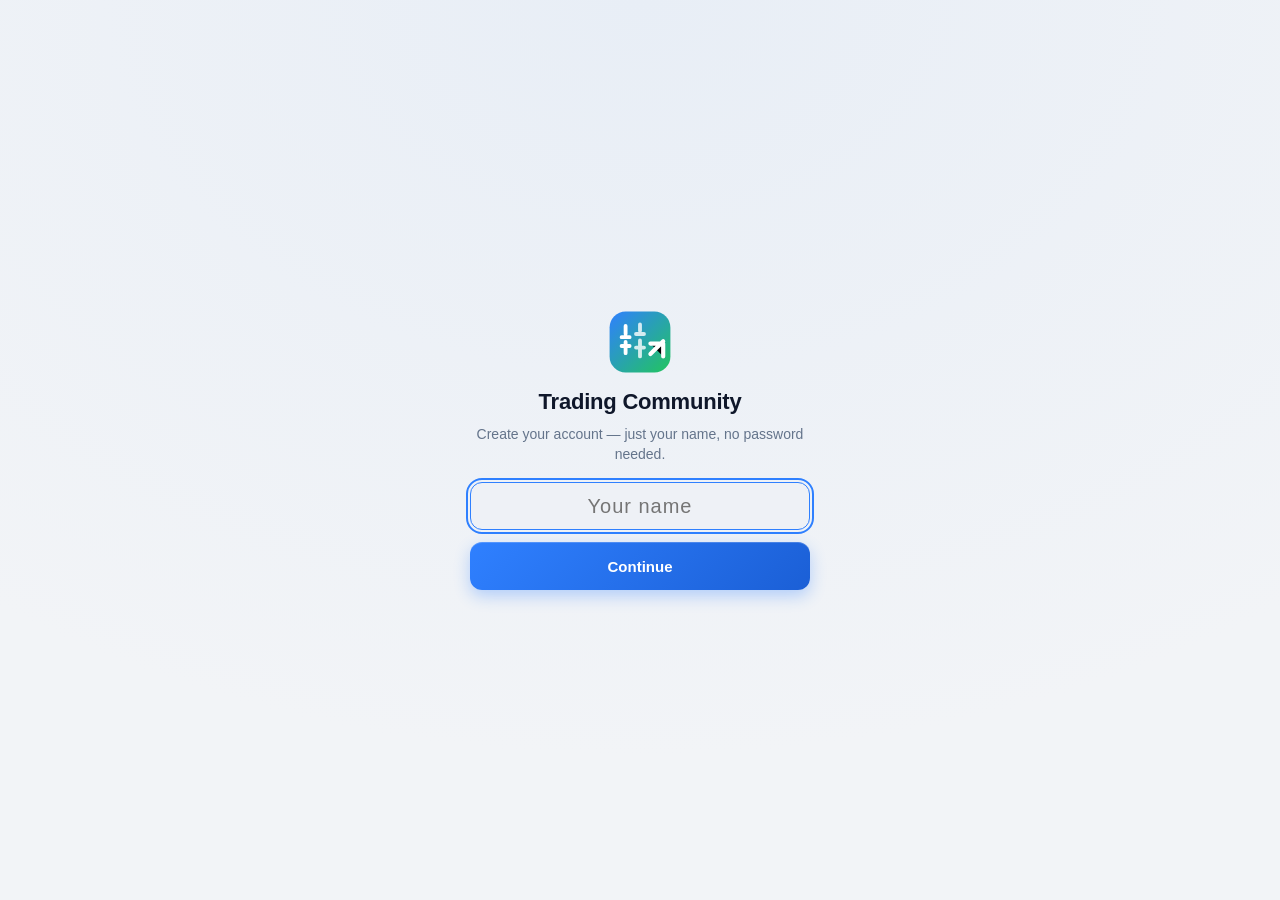
==== commit 19f4e44c: "v25.21: audit recovery — fix F-01 startup crash, F-02/F-03 volume crash+honesty, F-04 sampled-histor" ====
--- a/index.html
+++ b/index.html
@@ -5,7 +5,7 @@
 <meta name="viewport" content="width=device-width, initial-scale=1, viewport-fit=cover">
 <meta name="theme-color" content="#05080F">
 <title>Trading Community — Live Trading Terminal</title>
-<link rel="stylesheet" href="styles.css?v=53">
+<link rel="stylesheet" href="styles.css?v=56">
 </head>
 <body>
 
@@ -58,6 +58,8 @@
         <!-- ============ HOME ============ -->
         <section class="screen active" id="screen-home" aria-label="Home">
           <div class="mh-search"><span class="ic sm" data-icon="search"></span><input id="homeSearch" placeholder="Search traders, symbols, ideas…" autocomplete="off" aria-label="Search"><div class="gsearch-drop" id="homeSearchDrop" hidden></div></div>
+          <!-- v25.20: TikTok-style live circles — who's live now, scrollable -->
+          <div class="live-circles" id="homeLiveRow" hidden aria-label="Live now"></div>
           <!-- v25.13: install prompt (dismissible, demo) -->
           <div class="install-card" id="installCard" hidden>
             <span class="ic" data-icon="download"></span>
@@ -127,7 +129,7 @@
             </div>
             <div class="hd-side">
               <div class="hd-acct">
-                <div class="hd-acct-head"><b>Your Account</b><span class="acct-tag">Real Account</span></div>
+                <div class="hd-acct-head"><b>Your Account</b><span class="acct-tag">Demo Account</span></div>
                 <span class="fine">Equity</span>
                 <div class="hd-eq num" id="hdEquity">$12,450.32</div>
                 <div class="hd-eq-chg num pl-pos" id="hdEqChg">+2.35% (+$285.40)</div>
@@ -293,8 +295,8 @@
                 <button class="exec buy" id="buyBtn"><span>BUY</span><b class="num" id="buyPx">—</b></button>
                 <button class="exec sell" id="sellBtn"><span>SELL</span><b class="num" id="sellPx">—</b></button>
               </div>
-              <div class="risk-line">Est. Margin <b class="num" id="estMargin">$0.00</b><span class="sep">·</span>Leverage <b class="num">1:500</b></div>
-              <p class="fine">Demo execution — no real orders are placed.</p>
+              <div class="risk-line">Est. Margin <b class="num" id="estMargin">$0.00</b><span class="sep">·</span>Leverage <b class="num">1:100</b></div>
+              <p class="fine">Paper trading — virtual $10,000 account, no real orders are placed. Pending/TP/SL fills use the trigger price; real markets can gap or slip.</p>
               </div>
             </div>
             <div class="trade-side">
@@ -390,6 +392,8 @@
                 </div>
                 <i class="fc-resize" id="fcResize"></i>
               </div>
+              <!-- v25.20: remote live video (real P2P stream from another device) -->
+              <video id="remoteVideo" autoplay playsinline hidden aria-label="Live stream"></video>
               <div class="guest-cam" id="guestCam" hidden></div>
               <button class="golive-mini lv-golive" id="goLiveBtn"><span class="golive-dot"></span><b>Go Live</b></button>
               <button class="golive-mini golive-sched" id="schedLiveBtn" aria-label="Schedule a live"><span>📅</span><b>Schedule</b></button>
@@ -693,7 +697,7 @@
           </div>
           <div class="sec-head"><h3>Account Overview</h3></div>
           <div class="pf-ov-grid">
-            <div class="pf-ov-cell"><span>Real Account</span><b class="num" id="pfOvBalance">$12,450.32</b></div>
+            <div class="pf-ov-cell"><span>Demo Account</span><b class="num" id="pfOvBalance">$12,450.32</b></div>
             <div class="pf-ov-cell"><span>Total P/L</span><b class="num" id="pfOvPL">+$386.51</b></div>
             <div class="pf-ov-cell"><span>Open Trades</span><b class="num" id="pfOvOpen">2</b></div>
             <div class="pf-ov-cell"><span>Margin Level</span><b class="num" id="pfOvLevel">386.5%</b></div>
@@ -910,18 +914,10 @@
     <button class="modal-x" id="brokerModalX" aria-label="Close"><span class="ic sm" data-icon="x"></span></button>
     <div class="broker-ic lg" id="brokerModalIc">EX</div>
     <h3 id="brokerModalName">Exness</h3>
-    <p class="modal-sub">Log in to link your account <span class="demo-tag">demo</span></p>
-    <label class="fld-label">Login / account number
-      <input class="field" id="brokerLogin" inputmode="numeric" placeholder="e.g. 12345678" autocomplete="off">
-    </label>
-    <label class="fld-label">Password
-      <input class="field" id="brokerPass" type="password" placeholder="••••••••" autocomplete="off">
-    </label>
-    <label class="fld-label">Server
-      <input class="field" id="brokerServer" placeholder="e.g. Exness-MT5Real" autocomplete="off">
-    </label>
-    <button class="primary-btn" id="brokerConnectGo">Connect</button>
-    <p class="auth-fine">Demo — credentials never leave your device.</p>
+    <p class="modal-sub">Simulated broker link <span class="demo-tag">demo</span></p>
+    <p class="fine" style="margin:10px 0 16px">This creates a <b>simulated</b> link for paper-trading mirrors. No real broker connection, no real account — we never ask for trading passwords.</p>
+    <button class="primary-btn" id="brokerConnectGo">Link (demo)</button>
+    <p class="auth-fine">Demo only — nothing is sent anywhere.</p>
   </div>
 </div>
 
@@ -985,13 +981,20 @@
     <div class="fld"><span class="fld-label">Layout <span class="demo-tag">Demo</span></span>
       <div class="chip-row" id="lsLayoutChips"></div>
     </div>
-    <p class="fine">Viewers see your live chart and face-cam. Nothing is really streamed — demo.</p>
+    <p class="fine">Viewers see your live chart and face-cam.</p>
+    <p class="fine ls-copy">© Only stream content you own or have the rights to — no copyrighted music, videos, or rebroadcasts.</p>
   </div>
   <div class="sheet-foot">
     <button class="ghost-btn" id="lsCancel">Cancel</button>
     <button class="primary-btn" id="lsStart">Start Live</button>
   </div>
 </section>
+
+<!-- v25.20: go-live countdown overlay -->
+<div class="countdown-ov" id="liveCountdown" hidden aria-label="Going live countdown">
+  <div class="cd-num" id="cdNum">3</div>
+  <div class="cd-sub" id="cdSub">Going live…</div>
+</div>
 
 <!-- ============ LIVE WORKSTREAM SHEETS (gifts / schedule / poll / invite — all demo) ============ -->
 <section class="sheet" id="giftSheet" hidden aria-label="Send a gift">
@@ -1271,7 +1274,7 @@
   </div>
 </div>
 
-<script src="https://cdn.jsdelivr.net/npm/lightweight-charts@4.2.3/dist/lightweight-charts.standalone.production.js"></script>
-<script src="app.js?v=54"></script>
+<script src="vendor/lightweight-charts.standalone.production.js"></script>
+<script src="app.js?v=56"></script>
 </body>
 </html>
--- a/styles.css
+++ b/styles.css
@@ -36,6 +36,9 @@
   --brand: #22C55E;
   --brand-deep: #16A34A;
   --brand-ink: #0E7A38;
+  /* entry overlay gradient — theme-aware so the heading stays readable */
+  --lock-hi: #16233d;
+  --lock-lo: #0b1220;
   --brand-soft: rgba(34,197,94,.13);
   --blue:  #2F80FF;
   --blue-deep: #1B5FD6;
@@ -81,6 +84,10 @@
 
   --shadow: 0 2px 14px rgba(15,23,42,.07);
   --shadow-lg: 0 12px 32px rgba(15,23,42,.12);
+
+  /* entry overlay gradient — light theme */
+  --lock-hi: #E8EEF6;
+  --lock-lo: #F2F4F7;
 }
 
 /* ---------- base ---------- */
@@ -1075,7 +1082,7 @@
 /* ---------- temporary demo password gate ---------- */
 .tc-lock{
   position:fixed; inset:0; z-index:9999; display:flex; align-items:center; justify-content:center;
-  background:radial-gradient(120% 120% at 50% 0%, #16233d 0%, #0b1220 70%);
+  background:radial-gradient(120% 120% at 50% 0%, var(--lock-hi) 0%, var(--lock-lo) 70%);
   padding:24px;
 }
 .tc-lock[hidden]{ display:none; }
@@ -1088,7 +1095,7 @@
 }
 .tc-lock-card h2{ margin:0 0 6px; font-size:22px; }
 .tc-lock-sub{ color:var(--muted); font-size:14px; margin:0 0 18px; }
-.tc-lock-input{ text-align:center; font-size:20px; letter-spacing:6px; margin-bottom:12px; }
+.tc-lock-input{ text-align:center; font-size:20px; letter-spacing:1px; margin-bottom:12px; }
 .tc-lock-go{ width:100%; }
 .tc-lock-err{ color:#f87171; font-size:13px; margin:10px 0 0; }
 
@@ -1159,6 +1166,8 @@
 .post-tile .pt-meta span.up{ color:#4ADE80; } .post-tile .pt-meta span.dn{ color:#F87171; }
 .reel-grid{ display:grid; grid-template-columns:repeat(3,1fr); gap:3px; }
 .reel-tile{ position:relative; flex:0 0 112px; aspect-ratio:9/15; border-radius:12px; overflow:hidden; border:0; padding:0; cursor:pointer; background:linear-gradient(160deg,var(--g1),var(--g2)); scroll-snap-align:start; }
+.reel-tile .rt-video{ position:absolute; inset:0; width:100%; height:100%; object-fit:cover; background:#0B1220; }
+.reel-tile .rt-play{ z-index:1; }
 .reel-tile .rt-dur{ position:absolute; top:8px; left:8px; z-index:1; background:rgba(0,0,0,.55); color:#fff; font-size:10.5px; font-weight:700; border-radius:7px; padding:3px 7px; font-family:var(--mono); }
 .reel-tile .rt-play{ position:absolute; inset:0; display:flex; align-items:center; justify-content:center; }
 .reel-tile .rt-play i{ width:40px; height:40px; border-radius:50%; background:rgba(0,0,0,.45); color:#fff; display:flex; align-items:center; justify-content:center; font-style:normal; font-size:16px; }
@@ -2455,3 +2464,38 @@
 .ob-dots i.cur{ background:var(--blue); }
 .ob-btns{ display:flex; gap:10px; }
 .ob-btns .primary-btn{ flex:1; }
+
+/* ---------- v25.20: TikTok-style live circles (who's live, scrollable) ---------- */
+.live-circles{ display:flex; gap:14px; overflow-x:auto; padding:10px 16px 12px; scrollbar-width:none; }
+.live-circles::-webkit-scrollbar{ display:none; }
+.live-circles[hidden]{ display:none; }
+.lc-item{ flex:0 0 auto; width:68px; border:0; background:none; padding:0; cursor:pointer; display:flex; flex-direction:column; align-items:center; gap:5px; }
+.lc-ring{ position:relative; width:64px; height:64px; border-radius:50%; padding:3px; background:conic-gradient(from 120deg,#F23645,#FF7A45,#F23645); box-shadow:0 0 0 2px rgba(242,54,69,.25), 0 4px 14px rgba(242,54,69,.35); }
+.lc-ring.you{ background:conic-gradient(from 120deg,#2F80FF,#22C55E,#2F80FF); box-shadow:0 0 0 2px rgba(47,128,255,.25), 0 4px 14px rgba(47,128,255,.35); }
+.lc-av{ width:100%; height:100%; border-radius:50%; display:flex; align-items:center; justify-content:center; font-weight:800; font-size:20px; color:#fff; background:linear-gradient(150deg,var(--g1,#2F80FF),var(--g2,#1B5FD6)); border:2.5px solid var(--bg); overflow:hidden; }
+.lc-av img{ width:100%; height:100%; object-fit:cover; }
+.lc-live{ position:absolute; left:50%; bottom:-7px; transform:translateX(-50%); background:#F23645; color:#fff; font-size:8.5px; font-weight:800; letter-spacing:.6px; padding:2px 7px; border-radius:8px; border:2px solid var(--bg); }
+.lc-name{ font-size:11px; font-weight:600; color:var(--text); max-width:68px; overflow:hidden; text-overflow:ellipsis; white-space:nowrap; }
+.lc-viewers{ font-size:10px; color:var(--muted); font-family:var(--mono); }
+
+/* ---------- v25.20: go-live countdown ---------- */
+.countdown-ov{ position:fixed; inset:0; z-index:400; background:rgba(4,8,16,.82); backdrop-filter:blur(6px); display:flex; flex-direction:column; align-items:center; justify-content:center; gap:14px; }
+.countdown-ov[hidden]{ display:none; }
+.cd-num{ font-size:120px; font-weight:800; color:#fff; line-height:1; animation:cdpop .8s ease; text-shadow:0 0 60px rgba(242,54,69,.6); }
+.cd-num.go{ color:#F23645; }
+.cd-sub{ color:rgba(255,255,255,.75); font-size:16px; font-weight:600; }
+@keyframes cdpop{ 0%{ transform:scale(1.6); opacity:0; } 25%{ transform:scale(1); opacity:1; } 80%{ transform:scale(.96); opacity:1; } 100%{ transform:scale(.9); opacity:.9; } }
+
+/* ---------- v25.20: remote live video ---------- */
+#remoteVideo{ position:absolute; inset:0; width:100%; height:100%; object-fit:cover; background:#000; z-index:5; }
+#remoteVideo[hidden]{ display:none; }
+.ls-copy{ color:var(--muted); font-size:11.5px; margin-top:8px; }
+
+/* ---------- v25.20: live clarity — bigger status bar ---------- */
+.you-live-bar{ position:sticky; top:0; z-index:30; }
+.you-live-bar .live-pill{ font-size:14px; padding:7px 14px; }
+#endLiveBtn{ font-size:14px; padding:9px 20px; font-weight:800; }
+.watch-bar{ position:sticky; top:0; z-index:30; }
+/* v25.20: hide go-live buttons while watching someone else's real live */
+.screen-live.watching-remote #goLiveBtn, .screen-live.watching-remote #schedLiveBtn{ display:none; }
+.live-pill.sm{ font-size:10px; padding:3px 9px; }
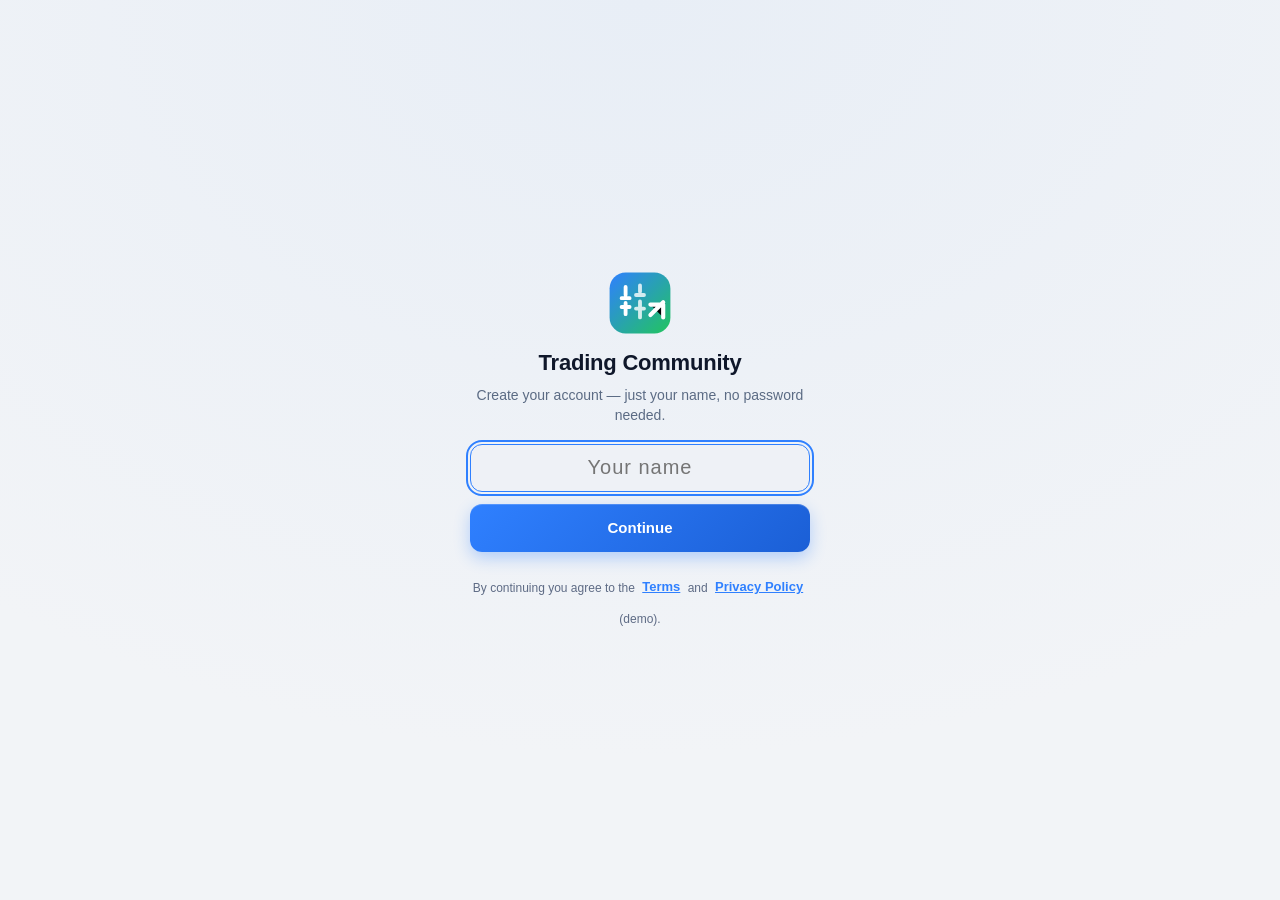
==== commit 37b000e6: "QA compliance pass: privacy/terms, 404, robots, sitemap, favicon, og tags, contrast, anti-spam guard" ====
--- a/index.html
+++ b/index.html
@@ -3,8 +3,24 @@
 <head>
 <meta charset="UTF-8">
 <meta name="viewport" content="width=device-width, initial-scale=1, viewport-fit=cover">
-<meta name="theme-color" content="#05080F">
-<title>Trading Community — Live Trading Terminal</title>
+<meta name="theme-color" content="#060A13">
+<meta name="description" content="Trade.FlexSpot — a live trading community demo terminal. Paper-trade simulated markets, watch live rooms, and learn with other traders. All prices are simulated; not financial advice.">
+<link rel="canonical" href="https://trade.flexspot.lol/">
+<link rel="icon" type="image/svg+xml" href="assets/favicon.svg">
+<link rel="apple-touch-icon" href="assets/apple-touch-icon.png">
+<meta name="og:title" content="Trade.FlexSpot — Live Trading Community (Demo)">
+<meta name="og:description" content="Paper-trade simulated markets, watch live rooms, and learn with other traders. Demo build — all prices simulated.">
+<meta name="og:type" content="website">
+<meta name="og:url" content="https://trade.flexspot.lol/">
+<meta name="og:image" content="https://trade.flexspot.lol/assets/og-card.png">
+<meta name="og:image:width" content="1200">
+<meta name="og:image:height" content="630">
+<meta name="og:image:alt" content="Trade.FlexSpot — live trading community demo terminal">
+<meta name="twitter:card" content="summary_large_image">
+<meta name="twitter:title" content="Trade.FlexSpot — Live Trading Community (Demo)">
+<meta name="twitter:description" content="Paper-trade simulated markets, watch live rooms, and learn with other traders. Demo build — all prices simulated.">
+<meta name="twitter:image" content="https://trade.flexspot.lol/assets/og-card.png">
+<title>Trade.FlexSpot — Live Trading Community (Demo)</title>
 <link rel="stylesheet" href="styles.css?v=56">
 </head>
 <body>
@@ -823,7 +839,7 @@
             <div class="set-title" style="margin-top:14px">Approvals <span class="fine">demo owner</span></div>
             <div id="verifyList"></div>
           </div>
-          <p class="fine center" id="setVerLine">Trading Community · demo build</p>
+          <p class="fine center" id="setVerLine">Trading Community · demo build · <a class="link-btn legal-link" href="privacy.html">Privacy</a> · <a class="link-btn legal-link" href="terms.html">Terms</a></p>
         </section>
 
         <!-- ============ ECONOMIC CALENDAR (v25.13, demo) ============ -->
@@ -951,6 +967,7 @@
     <p class="tc-lock-sub">Create your account — just your name, no password needed.</p>
     <input type="text" id="tcName" class="field tc-lock-input" placeholder="Your name" autocomplete="name" maxlength="40">
     <button class="primary-btn tc-lock-go" id="tcNameGo">Continue</button>
+    <p class="tc-lock-legal fine">By continuing you agree to the <a class="link-btn" href="terms.html">Terms</a> and <a class="link-btn" href="privacy.html">Privacy Policy</a> (demo).</p>
   </div>
 </div>
 
--- a/styles.css
+++ b/styles.css
@@ -30,7 +30,7 @@
   /* text */
   --text:   #F2F5FA;
   --muted:  #8A94A8;
-  --faint:  #5F687E;
+  --faint:  #7E8AA3; /* QA 2026-09-29: darkened for 4.5:1 small-text contrast on --bg */
 
   /* brand + signals — green is the brand AND buy/up/profit */
   --brand: #22C55E;
@@ -74,8 +74,8 @@
   --border-soft: rgba(15,23,42,.05);
 
   --text:   #0F172A;
-  --muted:  #64748B;
-  --faint:  #94A3B8;
+  --muted:  #5B6B84; /* QA 2026-09-29: darkened for 4.5:1 small-text contrast on light surfaces */
+  --faint:  #5E6B85; /* QA 2026-09-29: darkened for 4.5:1 small-text contrast on light surfaces */
 
   --blue-soft: rgba(47,128,255,.10);
   --brand-soft: rgba(34,197,94,.12);
@@ -1097,6 +1097,8 @@
 .tc-lock-sub{ color:var(--muted); font-size:14px; margin:0 0 18px; }
 .tc-lock-input{ text-align:center; font-size:20px; letter-spacing:1px; margin-bottom:12px; }
 .tc-lock-go{ width:100%; }
+.tc-lock-legal{ margin:14px 0 0; font-size:12px; line-height:1.6; }
+.tc-lock-legal a{ color:var(--blue); }
 .tc-lock-err{ color:#f87171; font-size:13px; margin:10px 0 0; }
 
 /* ================= v15: brand logo, IG profiles, copy, accounts, KYC, LMS, hearts ================= */
